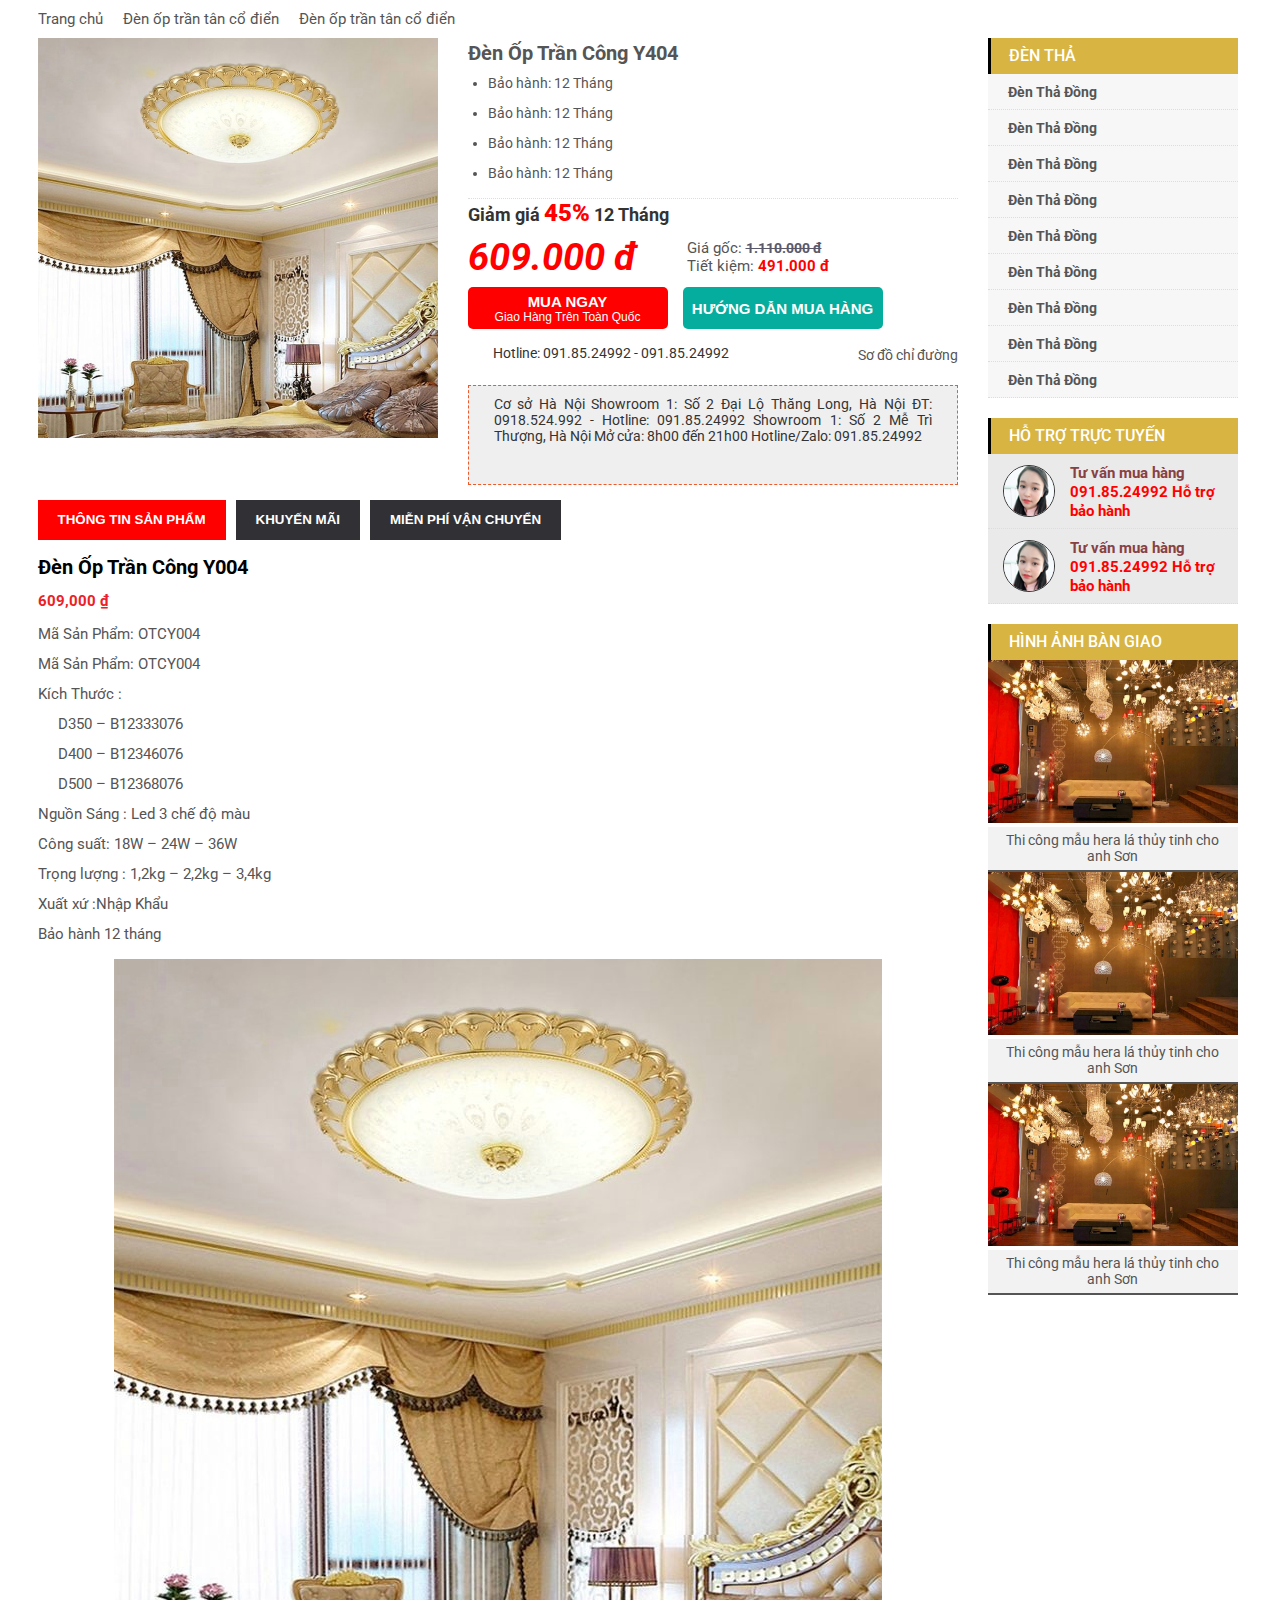
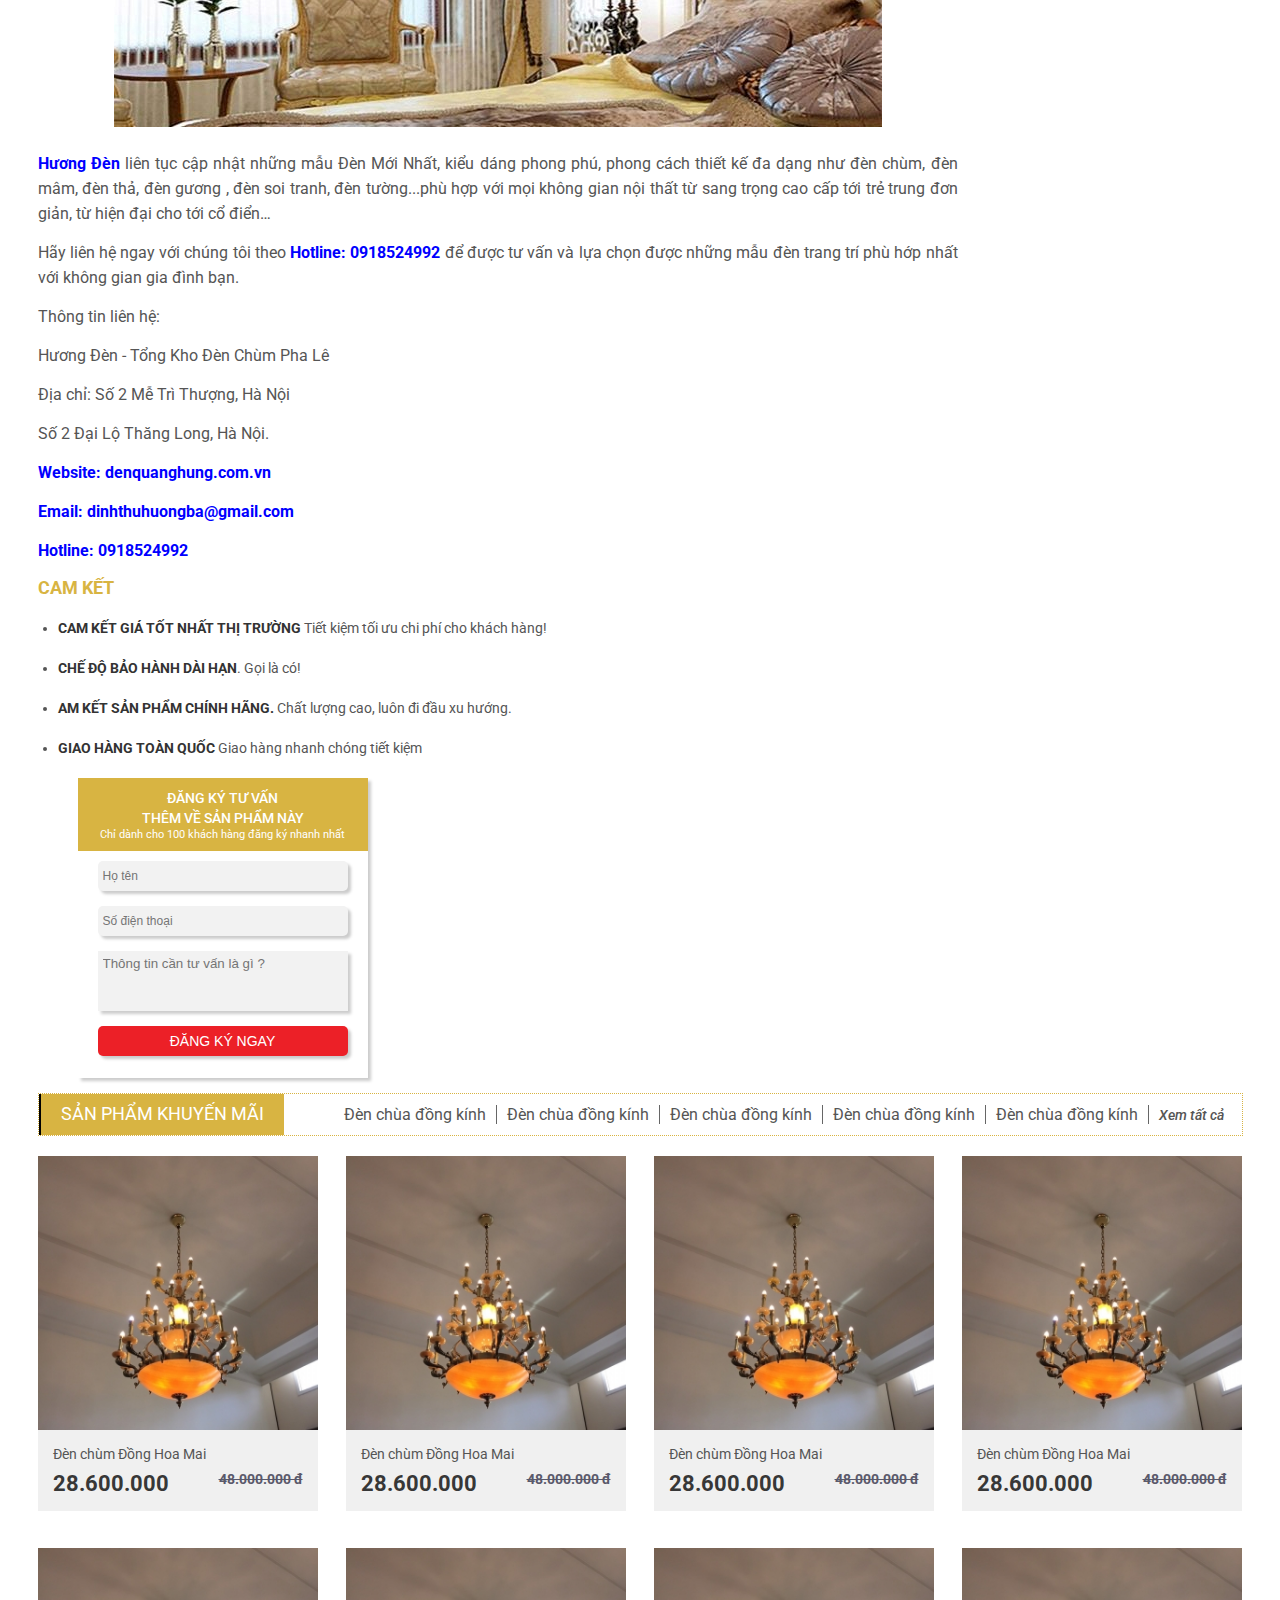
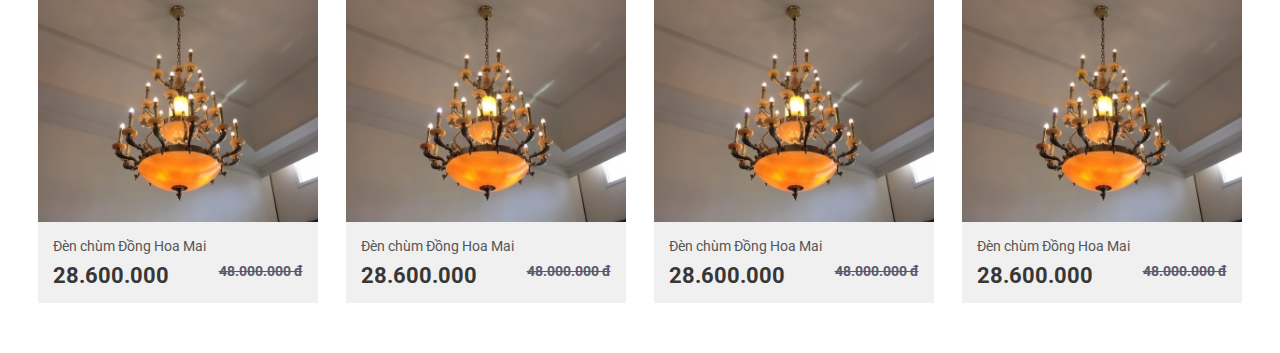
==== src/detail.html @ ea70653e "update code" ====
<!DOCTYPE html>
<html lang="en">
  <head>
    <meta charset="UTF-8" />
    <meta name="viewport" content="width=device-width, initial-scale=1.0" />
    <link
      rel="stylesheet"
      type="text/css"
      href="https://cdn.jsdelivr.net/npm/slick-carousel@1.8.1/slick/slick.css"
    />
    <link
      rel="stylesheet"
      href="https://cdnjs.cloudflare.com/ajax/libs/font-awesome/6.5.2/css/all.min.css"
      integrity="sha512-SnH5WK+bZxgPHs44uWIX+LLJAJ9/2PkPKZ5QiAj6Ta86w+fsb2TkcmfRyVX3pBnMFcV7oQPJkl9QevSCWr3W6A=="
      crossorigin="anonymous"
      referrerpolicy="no-referrer"
    />
    <link rel="preconnect" href="https://fonts.googleapis.com" />
    <link rel="preconnect" href="https://fonts.gstatic.com" crossorigin />
    <link
      href="https://fonts.googleapis.com/css2?family=Roboto:wght@300;400;500;700&display=swap"
      rel="stylesheet"
    />
    <link rel="stylesheet" href="../styles/css/app.css" />
    <title>Document</title>
  </head>
  <body>
    <div class="wrapper">
      <!-- detail -->
      <div class="detail">
        <div class="container">
          <div class="detail_head">
            <a href="../index.html">Trang chủ</a>
            <i class="fa-solid fa-angle-right"></i>
            <a href="../index.html">Đèn ốp trần tân cổ điển</a>
            <i class="fa-solid fa-angle-right"></i>
            <a href="../index.html">Đèn ốp trần tân cổ điển</a>
            <i class="fa-solid fa-angle-right"></i>
          </div>
          <div class="detail_container">
            <div class="detail_content">
              <div class="detail_product">
                <div class="detail_img">
                  <img src="../image/detail1.jpg" alt="" />
                </div>
                <div class="detail_inner">
                  <div class="detail_info">
                    <h3 class="detail_title">Đèn Ốp Trần Công Y404</h3>
                    <ul class="detail_in4">
                      <li>Bảo hành: 12 Tháng</li>
                      <li>Bảo hành: 12 Tháng</li>
                      <li>Bảo hành: 12 Tháng</li>
                      <li>Bảo hành: 12 Tháng</li>
                    </ul>
                  </div>
                  <div class="detail_sale">
                    <div class="detail_reduce">
                      Giảm giá <b>45%</b> 12 Tháng
                    </div>
                    <div class="detail_price">
                      <h2 class="detail_cost">609.000 đ</h2>
                      <div>
                        <span
                          >Giá gốc:
                          <b class="priceThrough">1.110.000 đ</b></span
                        >
                        <span
                          >Tiết kiệm: <b style="color: #f00">491.000 đ</b></span
                        >
                      </div>
                    </div>
                  </div>
                  <div class="detail_btn">
                    <button style="background-color: #f00">
                      Mua ngay
                      <span style="display: block"
                        >Giao hàng trên toàn quốc</span
                      >
                    </button>
                    <button style="background: #05ad9e">
                      Hướng dẫn mua hàng
                    </button>
                  </div>
                  <div class="detail_hotline">
                    <span>Hotline: 091.85.24992 - 091.85.24992</span>
                    <a href=""
                      ><i class="fa-solid fa-location-dot"></i>Sơ đồ chỉ
                      đường</a
                    >
                  </div>
                  <div class="detail_address">
                    Cơ sở Hà Nội Showroom 1: Số 2 Đại Lộ Thăng Long, Hà Nội ĐT:
                    0918.524.992 - Hotline: 091.85.24992 Showroom 1: Số 2 Mễ Trì
                    Thượng, Hà Nội Mở cửa: 8h00 đến 21h00 Hotline/Zalo:
                    091.85.24992
                  </div>
                </div>
              </div>
              <div class="detail_tabs">
                <button class="active">thông tin sản phẩm</button>
                <button>khuyến mãi</button>
                <button>miễn phí vận chuyển</button>
              </div>
              <div class="detail_panes">
                <div class="detail_panes-item active">
                    <h3 class="detail_panes-name">Đèn Ốp Trần Công Y004</h3>
                    <p class="detail_panes-price">609,000 ₫</p>
                    <ul class="detail_panes-list">
                        <li>Mã Sản Phẩm: OTCY004</li>
                        <li>Mã Sản Phẩm: OTCY004</li>
                        <li>Kích Thước :
                            <span>D350 – B12333076</span>
                            <span>D400 – B12346076 </span>
                            <span>D500 – B12368076</span>
                        </li>
                        <li>Nguồn Sáng : Led 3 chế độ màu</li>
                        <li>Công suất: 18W – 24W – 36W</li>
                        <li>Trọng lượng : 1,2kg – 2,2kg – 3,4kg</li>
                        <li>Xuất xứ :Nhập Khẩu</li>
                        <li>Bảo hành 12 tháng</li>
                    </ul>
                    <div class="detail_panes-img">
                        <img src="../image/detail2.png" alt="">
                    </div>
                    <div class="detail_panes-info">
                        <p> <b>Hương Đèn</b> liên tục cập nhật những mẫu Đèn Mới Nhất, kiểu dáng phong phú, phong cách thiết kế đa dạng như đèn chùm, đèn mâm, đèn thả, đèn gương , đèn soi tranh, đèn tường...phù hợp với mọi không gian nội thất từ sang trọng cao cấp tới trẻ trung đơn giản, từ hiện đại cho tới cổ điển…</p>
                        <p>Hãy liên hệ ngay với chúng tôi theo <b>Hotline: 0918524992</b> để được tư vấn và lựa chọn được những mẫu đèn trang trí phù hớp nhất với không gian gia đình bạn.</p>
                        <p>Thông tin liên hệ:</p>
                        <p>Hương Đèn - Tổng Kho Đèn Chùm Pha Lê</p>
                        <p>Địa chỉ: Số 2 Mễ Trì Thượng, Hà Nội</p>
                        <p>Số 2 Đại Lộ Thăng Long, Hà Nội.
                        </p>
                        <p><b>Website: denquanghung.com.vn</b></p>
                        <p><b>Email: dinhthuhuongba@gmail.com</b></p>
                        <p><b>Hotline: 0918524992</b></p>
                    </div>
                    <div class="detail_camket">
                        <h3  class="detail_camket-h3">CAM KẾT</h3>
                        <ul>
                            <li><b> CAM KẾT GIÁ TỐT NHẤT THỊ TRƯỜNG</b> Tiết kiệm tối ưu chi phí cho khách hàng!</li>
                            <li><b> CHẾ ĐỘ BẢO HÀNH DÀI HẠN</b>. Gọi là có!</li>
                            <li><b>AM KẾT SẢN PHẨM CHÍNH HÃNG.</b> Chất lượng cao, luôn đi đầu xu hướng.</li>
                            <li><b>GIAO HÀNG TOÀN QUỐC</b> Giao hàng nhanh chóng tiết kiệm</li>
                        </ul>
                        <form action="" class="detail_form">
                            <div class="detail_form-inner">
                                <div class="detail_form-head">
                                    <h3>ĐĂNG KÝ TƯ VẤN
                                        </h3>
                                        <h3>THÊM VỀ SẢN PHẨM NÀY</h3>
                                        <p>Chỉ dành cho 100 khách hàng đăng ký nhanh nhất</p>
                                </div>
                                <div class="detail_form-input">
                                    <input type="text" placeholder="Họ tên" class="input">
                                    <input type="number" placeholder="Số điện thoại" class="input">
                                    <div class="">
                                        <input type="text" placeholder="Thông tin cần tư vấn là gì ?">
                                    </div>
                                    <button>Đăng ký ngay</button>
                                </div>
                            </div>
                        </form>
                        <div class="detail_comment">
                            <div id="fb-root"></div>
                            <script async defer crossorigin="anonymous"
                            src="https://connect.facebook.net/vi_VN/sdk.js#xfbml=1&version=v14.0&appId=1289723051769822&autoLogAppEvents=1"
                            nonce="7F600jH1"></script>
                            <div class="fb-comments" data-href="http://127.0.0.1:5500/src/detail.html" data-width="" data-numposts="5"></div>
                          </div>
                    </div>
                </div>

                <div class="detail_panes-item">
                    <form action="" class="detail_form">
                        <div class="detail_form-inner">
                            <div class="detail_form-head">
                                <h3>ĐĂNG KÝ TƯ VẤN
                                    </h3>
                                    <h3>THÊM VỀ SẢN PHẨM NÀY</h3>
                                    <p>Chỉ dành cho 100 khách hàng đăng ký nhanh nhất</p>
                            </div>
                            <div class="detail_form-input">
                                <input type="text" placeholder="Họ tên" class="input">
                                <input type="number" placeholder="Số điện thoại" class="input">
                                <div class="">
                                    <input type="text" placeholder="Thông tin cần tư vấn là gì ?">
                                </div>
                                <button>Đăng ký ngay</button>
                            </div>
                        </div>
                    </form>
                    <div class="detail_comment">
                        <div id="fb-root"></div>
                        <script async defer crossorigin="anonymous"
                        src="https://connect.facebook.net/vi_VN/sdk.js#xfbml=1&version=v14.0&appId=1289723051769822&autoLogAppEvents=1"
                        nonce="7F600jH1"></script>
                        <div class="fb-comments" data-href="http://127.0.0.1:5500/src/detail.html" data-width="" data-numposts="5"></div>
                      </div>
                </div>
                <div class="detail_panes-item">
                    <form action="" class="detail_form">
                        <div class="detail_form-inner">
                            <div class="detail_form-head">
                                <h3>ĐĂNG KÝ TƯ VẤN
                                    </h3>
                                    <h3>THÊM VỀ SẢN PHẨM NÀY</h3>
                                    <p>Chỉ dành cho 100 khách hàng đăng ký nhanh nhất</p>
                            </div>
                            <div class="detail_form-input">
                                <input type="text" placeholder="Họ tên" class="input">
                                <input type="number" placeholder="Số điện thoại" class="input">
                                <div class="">
                                    <input type="text" placeholder="Thông tin cần tư vấn là gì ?">
                                </div>
                                <button>Đăng ký ngay</button>
                            </div>
                        </div>
                    </form>
                    <div class="detail_comment">
                        <div id="fb-root"></div>
                        <script async defer crossorigin="anonymous"
                        src="https://connect.facebook.net/vi_VN/sdk.js#xfbml=1&version=v14.0&appId=1289723051769822&autoLogAppEvents=1"
                        nonce="7F600jH1"></script>
                        <div class="fb-comments" data-href="http://127.0.0.1:5500/src/detail.html" data-width="100%" data-numposts="5"></div>
                      </div>
                </div>
              </div>

              <!-- <div class="detail_comment">
                <div id="fb-root"></div>
                <script async defer crossorigin="anonymous"
                src="https://connect.facebook.net/vi_VN/sdk.js#xfbml=1&version=v14.0&appId=1289723051769822&autoLogAppEvents=1"
                nonce="7F600jH1"></script>
                <div class="fb-comments" data-href="http://127.0.0.1:5500/src/detail.html" data-width="" data-numposts="5"></div>
              </div> -->
            </div>
            <!-- Sidebar -->
            <div class="productPage_sidebar">
              <div class="productPage_layout">
                <h2 class="productPage_title">
                  <a href="">Đèn thả</a>
                </h2>
                <a href="" class="productPage_nameLink"
                  ><i class="fa-solid fa-circle-arrow-right"></i>Đèn Thả Đồng</a
                >
                <a href="" class="productPage_nameLink"
                  ><i class="fa-solid fa-circle-arrow-right"></i>Đèn Thả Đồng</a
                >
                <a href="" class="productPage_nameLink"
                  ><i class="fa-solid fa-circle-arrow-right"></i>Đèn Thả Đồng</a
                >
                <a href="" class="productPage_nameLink"
                  ><i class="fa-solid fa-circle-arrow-right"></i>Đèn Thả Đồng</a
                >
                <a href="" class="productPage_nameLink"
                  ><i class="fa-solid fa-circle-arrow-right"></i>Đèn Thả Đồng</a
                >
                <a href="" class="productPage_nameLink"
                  ><i class="fa-solid fa-circle-arrow-right"></i>Đèn Thả Đồng</a
                >
                <a href="" class="productPage_nameLink"
                  ><i class="fa-solid fa-circle-arrow-right"></i>Đèn Thả Đồng</a
                >
                <a href="" class="productPage_nameLink"
                  ><i class="fa-solid fa-circle-arrow-right"></i>Đèn Thả Đồng</a
                >
                <a href="" class="productPage_nameLink"
                  ><i class="fa-solid fa-circle-arrow-right"></i>Đèn Thả Đồng</a
                >
              </div>
              <div class="productPage_layout">
                <h2 class="productPage_title">
                  <a href="">HỖ TRỢ TRỰC TUYẾN</a>
                </h2>
                <div class="productPage_contact">
                  <img src="../image/woman.jpg" alt="" />
                  <div class="productPage_in4">
                    <span style="color: #874143">Tư vấn mua hàng</span>
                    <span style="color: #f00"
                      >091.85.24992 Hỗ trợ bảo hành</span
                    >
                  </div>
                </div>
                <div class="productPage_contact">
                  <img src="../image/woman.jpg" alt="" />
                  <div class="productPage_in4">
                    <span style="color: #874143">Tư vấn mua hàng</span>
                    <span style="color: #f00"
                      >091.85.24992 Hỗ trợ bảo hành</span
                    >
                  </div>
                </div>
              </div>
              <div class="productPage_layout">
                <h2 class="productPage_title">
                  <a href="">HÌNH ẢNH BÀN GIAO</a>
                </h2>
                <div class="productPage_slide">
                  <div class="productPage_image">
                    <img src="../image/slide.jpg" alt="" />
                    <a href="">Thi công mẫu hera lá thủy tinh cho anh Sơn</a>
                  </div>
                  <div class="productPage_image">
                    <img src="../image/slide.jpg" alt="" />
                    <a href="">Thi công mẫu hera lá thủy tinh cho anh Sơn</a>
                  </div>
                  <div class="productPage_image">
                    <img src="../image/slide.jpg" alt="" />
                    <a href="">Thi công mẫu hera lá thủy tinh cho anh Sơn</a>
                  </div>
                </div>
              </div>
            </div>
          </div>
          <div class="product">
            <div class="container">
              <div class="product_head">
                <a href="./product.html" class="product_title">Sản phẩm khuyến mãi</a>
                <div class="product_product">
                  <div class="product_product-name">
                    <a href="">Đèn chùa đồng kính</a>
                    <a href="">Đèn chùa đồng kính</a>
                    <a href="">Đèn chùa đồng kính</a>
                    <a href="">Đèn chùa đồng kính</a>
                    <a href="">Đèn chùa đồng kính</a>
                  </div>
                  <a href="./product.html" class="product_all">
                    <span>Xem tất cả</span>
                    <img src="./image/arrow.gif" alt="" />
                  </a>
                </div>
              </div>
              <div class="product_list">
                <div class="product_item">
                  <a href="">
                    <img src="../image/img1.jpg" alt="" />
                  </a>
                  <div class="product_info">
                    <a href="" class="product_name">Đèn chùm Đồng Hoa Mai</a>
                    <div class="product_price">
                      <span class="price">28.600.000</span>
                      <span class="priceThrough">48.000.000 đ</span>
                    </div>
                  </div>
                  <!-- <div class="product_sale">-40% </div> -->
                </div>
                <div class="product_item">
                  <a href="">
                    <img src="../image/img1.jpg" alt="" />
                  </a>
                  <div class="product_info">
                    <a href="" class="product_name">Đèn chùm Đồng Hoa Mai</a>
                    <div class="product_price">
                      <span class="price">28.600.000</span>
                      <span class="priceThrough">48.000.000 đ</span>
                    </div>
                  </div>
                  <!-- <div class="product_sale">-40% </div> -->
                </div>
                <div class="product_item">
                  <a href="">
                    <img src="../image/img1.jpg" alt="" />
                  </a>
                  <div class="product_info">
                    <a href="" class="product_name">Đèn chùm Đồng Hoa Mai</a>
                    <div class="product_price">
                      <span class="price">28.600.000</span>
                      <span class="priceThrough">48.000.000 đ</span>
                    </div>
                  </div>
                  <!-- <div class="product_sale">-40% </div> -->
                </div>
                <div class="product_item">
                  <a href="">
                    <img src="../image/img1.jpg" alt="" />
                  </a>
                  <div class="product_info">
                    <a href="" class="product_name">Đèn chùm Đồng Hoa Mai</a>
                    <div class="product_price">
                      <span class="price">28.600.000</span>
                      <span class="priceThrough">48.000.000 đ</span>
                    </div>
                  </div>
                  <!-- <div class="product_sale">-40% </div> -->
                </div>
                <div class="product_item">
                  <a href="">
                    <img src="../image/img1.jpg" alt="" />
                  </a>
                  <div class="product_info">
                    <a href="" class="product_name">Đèn chùm Đồng Hoa Mai</a>
                    <div class="product_price">
                      <span class="price">28.600.000</span>
                      <span class="priceThrough">48.000.000 đ</span>
                    </div>
                  </div>
                  <!-- <div class="product_sale">-40% </div> -->
                </div>
                <div class="product_item">
                  <a href="">
                    <img src="../image/img1.jpg" alt="" />
                  </a>
                  <div class="product_info">
                    <a href="" class="product_name">Đèn chùm Đồng Hoa Mai</a>
                    <div class="product_price">
                      <span class="price">28.600.000</span>
                      <span class="priceThrough">48.000.000 đ</span>
                    </div>
                  </div>
                  <!-- <div class="product_sale">-40% </div> -->
                </div>
                <div class="product_item">
                  <a href="">
                    <img src="../image/img1.jpg" alt="" />
                  </a>
                  <div class="product_info">
                    <a href="" class="product_name">Đèn chùm Đồng Hoa Mai</a>
                    <div class="product_price">
                      <span class="price">28.600.000</span>
                      <span class="priceThrough">48.000.000 đ</span>
                    </div>
                  </div>
                  <!-- <div class="product_sale">-40% </div> -->
                </div>
                <div class="product_item">
                  <a href="">
                    <img src="../image/img1.jpg" alt="" />
                  </a>
                  <div class="product_info">
                    <a href="" class="product_name">Đèn chùm Đồng Hoa Mai</a>
                    <div class="product_price">
                      <span class="price">28.600.000</span>
                      <span class="priceThrough">48.000.000 đ</span>
                    </div>
                  </div>
                  <!-- <div class="product_sale">-40% </div> -->
                </div>
              </div>
            </div>
          </div>
        </div>
      </div>
    </div>
  </body>
  <script
    type="text/javascript"
    src="https://code.jquery.com/jquery-1.11.0.min.js"
  ></script>
  <script
    type="text/javascript"
    src="https://code.jquery.com/jquery-migrate-1.2.1.min.js"
  ></script>
  <script
    type="text/javascript"
    src="https://cdn.jsdelivr.net/npm/slick-carousel@1.8.1/slick/slick.min.js"
  ></script>
  <script src="../js/slide.js"></script>
  <script src="../js/detail.js"></script>
</html>
---- styles/css/app.css ----
@import url("https://fonts.googleapis.com/css2?family=Roboto:wght@300;400;500;700&display=swap");
* {
  padding: 0;
  margin: 0;
  box-sizing: border-box;
  transition: all 0.1s;
}

body {
  background-color: #fff;
  font-family: "Roboto";
}

.container {
  max-width: 1205px;
  width: 100%;
  margin: auto;
}

a {
  color: #555;
  text-decoration: none;
  user-select: none;
}
a:hover {
  color: #ec2027;
  text-decoration: underline;
}

ul li {
  list-style: none;
}

button, input {
  border: 0;
  outline: 0;
  background-color: #fff;
}

.price {
  font-size: 22px;
  font-weight: bold;
  color: #373737;
}

.priceThrough {
  font-size: 14px;
  font-weight: bold;
  color: #5a596b;
  text-decoration: line-through;
}

.nameTitle {
  font-size: 18px;
  color: #fff;
  background-color: #d8b442;
  line-height: 40px;
  text-transform: uppercase;
  padding: 0px 20px;
}

.header_head {
  left: 0px;
  top: 0px;
  position: fixed;
  z-index: 100;
  height: 30px;
  width: 100%;
  overflow: hidden;
  background-color: #f4f5f9;
}
.header_container {
  display: flex;
  align-items: center;
  justify-content: space-between;
  margin: auto;
  max-width: 1205px;
}
.header_list {
  display: flex;
  align-items: center;
}
.header_list b {
  height: 12px;
  width: 2px;
  background-color: #666;
}
.header_item {
  line-height: 30px;
  padding: 0px 16px;
}
.header_item a {
  font-weight: 700;
}
.header_info {
  display: flex;
  gap: 15px;
}
.header_info p {
  font-size: 14px;
  color: #333;
}
.header_info-like {
  display: flex;
  gap: 10px;
}
.header_info-btn {
  background-color: #4267b2;
  font-weight: bold;
  color: #fff;
  padding: 2px 5px;
  border-radius: 4px;
  cursor: pointer;
}
.header_between {
  margin-top: 30px;
  height: 100px;
  display: flex;
  align-items: center;
  justify-content: space-between;
}
.header_between-logo img {
  width: 225px;
}
.header_between-search {
  display: flex;
  align-items: center;
  max-width: 470px;
  width: 100%;
  border: 1px solid #d8b442;
}
.header_between-search input {
  width: 100%;
  padding: 10px;
  font-size: 14px;
  color: #666;
}
.header_between-search i {
  padding: 12px 20px;
  background-color: #d8b442;
  font-size: 20px;
  color: #fff;
}
.header_between-contact {
  display: flex;
  align-items: center;
  gap: 20px;
}
.header_between-phone {
  display: flex;
  align-items: center;
  gap: 15px;
  font-size: 14px;
  color: #666;
}
.header_between-phone b {
  display: block;
}
.header_between-cart {
  display: flex;
  align-items: center;
  background-color: #d8b442;
  color: #fff;
  font-size: 14px;
  line-height: 40px;
  padding: 0px 15px;
  font-weight: 700;
  text-transform: uppercase;
  gap: 8px;
}
.header_between-cart i {
  font-size: 20px;
}
.header_product {
  height: 50px;
  background-color: #d8b442;
}
.header_product-list {
  max-width: 1205px;
  width: 100%;
  line-height: 50px;
  margin: auto;
}
.header_product-item {
  display: inline-block;
}
.header_product-item a {
  text-align: center;
  padding: 0 10px;
  height: 100%;
  font-size: 15px;
  text-transform: uppercase;
  color: #fff;
}
.header_product-item a:hover {
  text-decoration: none;
}
.header_product-item:hover {
  background-color: #877127;
  cursor: pointer;
}
.header_product {
  position: relative;
}
.header_product .dropdown {
  position: absolute;
  top: 50px;
  left: 0;
  width: 100%;
  z-index: 99;
  background-color: #fff;
  box-shadow: #88bfe5 0px 0px 3px 0px;
  display: none;
}
.header_product .dropdown .container {
  display: grid;
  grid-template-columns: repeat(5, minmax(0, 1fr));
  gap: 25px;
  padding-top: 15px;
}
.header_product .dropdown_item {
  font-size: 13px;
  line-height: 36px;
  font-weight: 700;
}
.header_product .dropdown_item li {
  border-bottom: 1px dotted #ddd;
}
.header_product .dropdown_item i {
  color: #d8b442;
  font-size: 10px;
}
.header_product .dropdown_item a {
  color: #555;
  text-transform: capitalize;
}
.header_product .dropdown_item a:hover {
  color: #ec2027;
}

.header_product-item:hover .dropdown {
  display: block;
}

.footer {
  background-color: #1b1718;
  color: #fff;
}
.footer .container {
  display: grid;
  grid-template-areas: "h1 h2" "h3 h2";
}
.footer_intro {
  grid-area: h1;
  display: grid;
  grid-template-columns: repeat(3, minmax(0, 1fr));
  max-width: 840px;
  width: 100%;
  margin-right: 65px;
  margin-bottom: 25px;
}
.footer_title {
  line-height: 40px;
  text-transform: uppercase;
  font-weight: 500;
  position: relative;
  margin-bottom: 10px;
}
.footer_title::after {
  position: absolute;
  content: "";
  bottom: 0;
  left: 0;
  height: 2px;
  width: 40px;
  background-color: #ec2027;
}
.footer_content a,
.footer_content span {
  display: block;
  color: #fff;
  font-size: 14px;
  margin-bottom: 10px;
}
.footer_contact {
  grid-area: h2;
  max-width: 295px;
  width: 100%;
}
.footer_contact img {
  width: 35px;
  height: 35px;
}
.footer__name {
  display: flex;
  align-items: center;
  gap: 5px;
  line-height: 40px;
  text-transform: uppercase;
  margin-bottom: 10px;
}
.footer__name img {
  width: 25px;
  height: 25px;
}
.footer_fb {
  width: 100%;
  display: flex;
  align-items: flex-start;
  margin-bottom: 25px;
}
.footer_imgFb {
  margin-right: 8px;
}
.footer_imgFb img {
  width: 50px;
  height: 50px;
}
.footer_linkFb {
  display: block;
  color: #fff;
  white-space: nowrap;
  text-overflow: ellipsis;
  overflow: hidden;
  margin-bottom: 7px;
  font-size: 16px;
}
.footer_followLink {
  font-size: 14px;
  padding: 3px 8px;
  font-weight: 700;
  background-color: #fff;
}
.footer_followLink i {
  margin-right: 5px;
  color: #2f4c8a;
  font-size: 16px;
}
.footer_followLink:hover {
  color: #555;
  text-decoration: none;
}
.footer_connect {
  text-transform: uppercase;
  font-size: 14px;
  font-weight: 500;
  line-height: 40px;
  border-bottom: 1px dotted #fff;
  margin-bottom: 20px;
}
.footer_icon a:hover {
  text-decoration: none;
}
.footer_icon img {
  margin-right: 20px;
}
.footer_address {
  grid-area: h3;
  margin-bottom: 36px;
}
.footer_address span {
  color: #ec2027;
}
.footer_address p {
  margin-bottom: 10px;
}
.footer_end {
  background-color: #323234;
  color: #fff;
  height: 40px;
  line-height: 40px;
  text-align: center;
}

.charisma {
  background-color: #f3f3f3;
  width: 100%;
  height: 96px;
  display: flex;
  justify-content: center;
  align-items: center;
  margin-bottom: 30px;
}
.charisma .container {
  display: flex;
  align-items: center;
  justify-content: space-between;
  gap: 20px;
}
.charisma_item {
  display: flex;
  align-items: center;
  gap: 22px;
  color: #555;
}
.charisma_item:hover {
  color: #d8b442;
  text-decoration: none;
}
.charisma_item i {
  font-size: 26px;
  color: #fff;
  position: relative;
  z-index: 10;
}
.charisma_item i::after {
  position: absolute;
  content: "";
  top: 50%;
  left: 50%;
  transform: translate(-50%, -50%);
  width: 56px;
  height: 56px;
  border-radius: 100rem;
  background-color: #d8b442;
  z-index: -1;
}
.charisma_item p {
  letter-spacing: -0.7px;
  font-size: 14px;
  font-weight: 700;
}
.charisma_item span {
  font-size: 13px;
  line-height: 20px;
  font-weight: 500;
}
.striking {
  margin-bottom: 30px;
}
.striking_title {
  display: block;
  color: #555;
  font-size: 26px;
  font-weight: 700;
  text-align: center;
  text-transform: uppercase;
  position: relative;
  margin-bottom: 20px;
}
.striking_title::after {
  content: "";
  position: absolute;
  left: 50%;
  bottom: -10px;
  transform: translateX(-50%);
  height: 3px;
  width: 100px;
  background-color: #d8b442;
}
.striking_list {
  display: grid;
  grid-template-columns: repeat(3, minmax(0, 1fr));
  gap: 30px;
}
.striking_item {
  max-width: 380px;
  width: 100%;
  cursor: pointer;
  position: relative;
}
.striking_item img {
  width: 100%;
}
.striking_name {
  position: absolute;
  left: 0;
  bottom: 0;
  text-align: center;
  width: 100%;
  font-size: 16px;
  font-weight: 700;
  height: 35px;
  line-height: 35px;
  color: #fff;
  background-color: rgba(95, 88, 79, 0.8);
}

.product {
  margin-bottom: 40px;
}
.product_head {
  display: flex;
  align-items: center;
  justify-content: space-between;
  border: 1px dotted #d8b442;
  margin-bottom: 20px;
}
.product_title {
  display: block;
  height: 41px;
  line-height: 40px;
  text-transform: uppercase;
  font-size: 18px;
  color: #fff;
  background-color: #d8b442;
  padding: 0 20px;
  border-left: 2px solid #000;
  white-space: nowrap;
}
.product_product {
  display: flex;
  align-items: center;
}
.product_product-name {
  display: flex;
  white-space: nowrap;
  text-overflow: ellipsis;
  overflow: hidden;
  max-width: 950px;
}
.product_product-name a {
  padding: 0 10px;
  border-right: 1.5px solid #666;
}
.product_all {
  margin-right: 10px;
  font-style: italic;
  font-size: 14px;
  color: #555;
  white-space: nowrap;
  text-overflow: ellipsis;
  overflow: hidden;
  padding-left: 10px;
}
.product_all span {
  font-weight: 500;
  margin-right: 5px;
}
.product_list {
  display: grid;
  grid-template-columns: repeat(4, minmax(0, 1fr));
  gap: 27px;
}
.product_item {
  max-width: 280px;
  width: 100%;
  position: relative;
}
.product_item img {
  width: 100%;
}
.product_info {
  padding: 15px;
  background-color: #f0f0f0;
  transform: translateY(-10px);
}
.product_name {
  font-size: 14px;
  line-height: 18px;
  display: block;
  margin-bottom: 8px;
}
.product_price {
  display: flex;
  align-items: flex-start;
  justify-content: space-between;
}

.sale {
  background-color: #e6e7e9;
  padding: 30px 0 30px 0;
  margin-bottom: 20px;
}
.sale_title {
  margin-bottom: 50px;
  font-size: 26px;
  text-align: center;
  font-weight: 500;
  text-transform: uppercase;
}
.sale_item {
  margin: 0 15px;
}
.sale_item a {
  color: #666;
  font-size: 13px;
  font-weight: 700;
  display: block;
  height: 100px;
  text-align: center;
}
.sale_item a:hover {
  color: #ec2027;
}
.sale_item img {
  margin-bottom: 15px;
}

.slick-slider button {
  position: absolute;
  top: 32%;
  outline: "none";
  border: none;
  width: 40px;
  height: 40px;
  border-radius: 35px;
  background-color: black;
  color: white;
  z-index: 99;
}

.slick-slider .slick-prev {
  left: -30px;
  font-size: 0;
}

.slick-slider .slick-prev::before {
  content: "<";
  line-height: 1;
  font-size: 25px;
  cursor: pointer;
}

.slick-slider .slick-next {
  right: -30px;
  font-size: 0;
}

.slick-slider .slick-next::after {
  content: ">";
  line-height: 1;
  font-size: 25px;
  cursor: pointer;
}

.slick-slider img {
  width: 100%;
}

.slick-slide {
  padding: 40px 0;
  position: relative;
  height: auto !important;
  opacity: 0.5;
  transition: all 200ms ease;
}

.slick-current {
  opacity: 1;
  transform: scale(1.5);
  z-index: 99;
}

.slick-slide .xyz {
  opacity: 0;
}

.slick-current .xyz {
  opacity: 1;
}

.news {
  margin-bottom: 30px;
}
.news_title {
  font-size: 20px;
  text-transform: uppercase;
  color: #333;
  font-weight: 700;
  text-align: center;
  position: relative;
  margin-bottom: 35px;
}
.news_title::after {
  position: absolute;
  content: "";
  left: 50%;
  transform: translateX(-50%);
  bottom: -10px;
  height: 2px;
  width: 100px;
  background-color: #d8b442;
}
.news_description {
  font-size: 14px;
  color: #333;
  text-align: justify;
  margin-bottom: 30px;
}
.news_list {
  display: grid;
  grid-template-columns: repeat(4, minmax(0, 1fr));
  gap: 25px;
}
.news_item {
  max-width: 280px;
  border: 1px solid #e7e7e7;
}
.news_item img {
  width: 100%;
  margin-bottom: 15px;
}
.news_name {
  display: block;
  padding: 0 15px 15px;
  font-size: 14px;
  font-weight: 700;
  color: #555;
  text-align: center;
}
.news_desc {
  color: #666;
  line-height: 18px;
  display: block;
  padding: 0 20px 15px;
  font-size: 14px;
}

.offer {
  margin-bottom: 30px;
}
.offer_list {
  display: grid;
  grid-template-columns: repeat(3, minmax(0, 1fr));
  gap: 40px;
}
.offer_layout {
  max-width: 380px;
  width: 100%;
}
.offer_layout.map {
  max-width: 330px;
}
.offer_title {
  display: block;
  font-size: 20px;
  line-height: 30px;
  margin-bottom: 12px;
  text-transform: uppercase;
  background: url("./b.gif") repeat-x left 13px;
}
.offer_item {
  margin-bottom: 20px;
}
.offer_name {
  font-size: 14px;
  font-weight: 700;
  line-height: 18px;
  margin-bottom: 5px;
  color: #333;
}
.offer_content {
  display: flex;
  align-items: center;
  gap: 10px;
}
.offer_content img {
  width: 90px;
}
.offer_desc {
  color: #555;
  font-size: 13px;
  line-height: 18px;
  text-align: justify;
}
.offer_map iframe {
  height: 280px;
  maw-width: 330px;
  width: 100%;
}

.register {
  background-color: #d8b442;
  color: #fff;
  height: 80px;
  display: flex;
  justify-content: center;
  align-items: center;
  margin-bottom: 15px;
}
.register .container {
  display: flex;
  align-items: center;
  justify-content: space-between;
}
.register_sale h2 {
  font-size: 24px;
  font-weight: 700;
  text-transform: uppercase;
}
.register_sale p {
  font-size: 16px;
}
.register_form {
  max-width: 600px;
  width: 100%;
  display: flex;
  align-items: center;
}
.register_form input {
  width: 100%;
  font-size: 17px;
  padding: 15px;
  color: #555;
}
.register_send {
  border: 0;
  outline: 0;
  background: transparent;
}

.video {
  position: fixed;
  top: 0;
  left: 0;
  width: 100%;
  background-color: rgba(0, 0, 0, 0.6);
  height: 100%;
  display: none;
  z-index: 99;
}
.video.active {
  display: block;
}
.video_inner {
  position: absolute;
  top: 30%;
  left: 50%;
  transform: translate(-50%, -30%);
  max-width: 560px;
}
.video_inner i {
  font-size: 25px;
  position: absolute;
  top: 0;
  right: 0;
  transform: translate(100%, -100%);
  color: #fff;
  cursor: pointer;
}

.productPage {
  font-family: "Roboto";
  margin-top: 20px;
}
.productPage .container {
  display: flex;
  align-items: flex-start;
  gap: 60px;
}
.productPage_sidebar {
  max-width: 250px;
  width: 100%;
}
.productPage_layout {
  margin-bottom: 20px;
}
.productPage_layout .slick-slide {
  margin-top: -40px;
  position: relative;
  height: auto !important;
  transition: all 200ms ease;
}
.productPage_layout .slick-current {
  opacity: 1;
  transform: scale(1);
  z-index: 1;
}
.productPage_layout .slick-slide .xyz {
  opacity: 1;
}
.productPage_layout .slick-current .xyz {
  opacity: 1;
}
.productPage_title a {
  display: block;
  text-transform: uppercase;
  color: #fff;
  background-color: #d8b442;
  height: 36px;
  font-size: 16px;
  font-weight: 500;
  line-height: 36px;
  padding-left: 18px;
  border-left: 3px solid #000;
}
.productPage_nameLink {
  display: block;
  height: 36px;
  line-height: 36px;
  font-size: 14px;
  font-weight: 700;
  padding-left: 10px;
  background-color: #f7f7f7;
  border-bottom: 1px dotted #ddd;
}
.productPage_nameLink i {
  margin-right: 10px;
  color: #bebebe;
}
.productPage_contact {
  display: flex;
  background-color: #eaeaea;
  height: 75px;
  border-bottom: 1px dotted #ddd;
  justify-content: center;
  align-items: center;
  padding: 15px;
  gap: 15px;
}
.productPage_contact img {
  height: 52px;
  width: 52px;
  border-radius: 100rem;
  object-fit: cover;
  border: 1px solid #333;
}
.productPage_contact span {
  font-size: 15px;
  font-weight: 700;
}
.productPage_image img {
  width: 100%;
}
.productPage_image a {
  padding: 5px 15px;
  display: block;
  font-size: 14px;
  text-align: center;
  height: 45px;
  background-color: #f2f2f2;
  border-bottom: 2px solid #555;
}
.productPage_head {
  display: flex;
  align-items: center;
  height: 34px;
  line-height: 34px;
  background-color: #f5f5f5;
  border: 1px solid #e6e6e6;
  margin-bottom: 20px;
}
.productPage_home {
  padding: 0px 20px 0 30px;
}
.productPage_arrow {
  font-size: 15px;
  color: #555;
  margin-right: 20px;
}
.productPage__name {
  color: #333;
  font-size: 14px;
  font-weight: 700;
}
.productPage_product h2 a {
  display: block;
  margin-bottom: 42px;
  font-size: 18px;
  font-weight: 700;
  color: #333;
  height: 34px;
  line-height: 34px;
  position: relative;
  border-bottom: 1px solid #e6e6e6;
}
.productPage_product h2 a::after {
  position: absolute;
  content: "";
  left: 0;
  bottom: -2px;
  height: 3px;
  width: 100px;
  background-color: #ec2027;
}
.productPage_list {
  display: grid;
  grid-template-columns: repeat(3, minmax(0, 1fr));
  gap: 27px;
}
.productPage_item {
  max-width: 280px;
  width: 100%;
}
.productPage_item img {
  width: 100%;
}
.productPage_info {
  padding: 15px;
  background-color: #f0f0f0;
  transform: translateY(-10px);
}
.productPage_name {
  font-size: 14px;
  line-height: 18px;
  display: block;
  margin-bottom: 8px;
}
.productPage_price {
  display: flex;
  align-items: flex-start;
  justify-content: space-between;
}

.detail_head {
  display: block;
  width: 100%;
  height: 38px;
  line-height: 38px;
  font-size: 15px;
  display: flex;
  align-items: center;
  gap: 10px;
}
.detail_head i {
  color: #555;
}
.detail_container {
  display: flex;
  align-items: flex-start;
  gap: 30px;
}
.detail_content {
  max-width: 920px;
  width: 100%;
}
.detail_product {
  display: flex;
  align-items: flex-start;
  gap: 30px;
}
.detail_img img {
  width: 400px;
}
.detail_title {
  font-size: 20px;
  font-weight: 700;
  color: #555;
  line-height: 30px;
}
.detail_in4 {
  border-bottom: 1px dotted #ddd;
  padding-bottom: 10px;
  padding-left: 20px;
}
.detail_in4 li {
  list-style: disc;
  font-size: 14px;
  line-height: 30px;
  color: #555;
}
.detail_reduce {
  font-weight: 700;
  font-size: 18px;
  color: #333;
}
.detail_reduce b {
  font-size: 24px;
  color: #f00;
}
.detail_price {
  display: flex;
  align-items: center;
}
.detail_price span {
  display: block;
  font-size: 15px;
  color: #555;
}
.detail_cost {
  font-size: 38px;
  color: #f00;
  font-weight: 700;
  line-height: 60px;
  margin-right: 50px;
  font-style: italic;
}
.detail_btn {
  display: flex;
  align-items: center;
  gap: 15px;
}
.detail_btn button {
  font-size: 15px;
  text-align: center;
  text-transform: uppercase;
  height: 42px;
  max-width: 200px;
  width: 100%;
  color: #fff;
  font-weight: 700;
  border-radius: 5px;
  cursor: pointer;
}
.detail_btn button span {
  font-size: 12px;
  text-transform: capitalize;
  font-weight: 500;
}
.detail_btn button span:hover {
  text-decoration: underline;
}
.detail_hotline {
  color: #333;
  font-size: 14px;
  line-height: 19px;
  padding: 15px 0px 0px 25px;
  text-align: left;
  display: flex;
  justify-content: space-between;
  margin-bottom: 20px;
}
.detail_hotline i {
  font-size: 18px;
  color: #ec2027;
  margin-right: 5px;
}
.detail_address {
  background-color: #efefef;
  border-color: #f15928;
  border-style: dashed;
  border-width: 0.877193px;
  color: #333;
  font-size: 14px;
  margin: 20px 0px 0px;
  padding: 10px 25px 40px;
  text-align: justify;
}
.detail_tabs {
  display: flex;
  align-items: center;
  gap: 10px;
  margin-top: 15px;
}
.detail_tabs button {
  height: 40px;
  line-height: 40px;
  padding: 0px 20px;
  text-transform: uppercase;
  font-weight: 700;
  color: #fff;
  background-color: #313135;
  cursor: pointer;
}
.detail_tabs button.active {
  background-color: #f00;
}
.detail_tabs button.hide {
  background-color: #313135;
}
.detail_panes-name {
  margin-top: 15px;
  font-size: 20px;
  font-weight: 700;
  margin-bottom: 15px;
}
.detail_panes-price {
  font-size: 15px;
  color: #ec2027;
  line-height: 15px;
  font-weight: 700;
  margin-bottom: 10px;
}
.detail_panes-item {
  display: none;
}
.detail_panes-item.active {
  display: block;
}
.detail_panes-list {
  margin-bottom: 10px;
}
.detail_panes-list li {
  line-height: 30px;
  font-size: 15px;
  color: #555;
  display: block;
}
.detail_panes-list li span {
  display: block;
  padding-left: 20px;
  list-style: disc;
}
.detail_panes-img {
  text-align: center;
  margin-bottom: 20px;
}
.detail_panes-info p {
  line-height: 25px;
  text-align: justify;
  margin: 14px 0;
  font-size: 16px;
  color: #555;
}
.detail_panes-info p b {
  color: #00f;
  font-weight: 700;
}
.detail_camket-h3 {
  font-weight: 700;
  font-size: 18px;
  color: #d8b442;
  text-transform: uppercase;
  margin-bottom: 15px;
}
.detail_camket li {
  font-size: 14px;
  text-align: justify;
  color: #555;
  line-height: 20px;
  list-style: disc;
  margin: 20px;
}
.detail_camket li b {
  color: #333;
  font-weight: 700;
}
.detail_form {
  background-image: url("https://denquanghung.com.vn/uploads/bg-form-register.jpg");
  height: 300px;
  background-size: cover;
  margin: 15px 0;
}
.detail_form-inner {
  margin-left: 40px;
  max-width: 290px;
  width: 100%;
  box-shadow: #ccc 3px 3px 3px 0px;
  background-color: #fff;
  height: inherit;
}
.detail_form-head {
  background-color: #d8b442;
  color: #fff;
  padding: 10px 0;
}
.detail_form-head h3 {
  font-size: 14px;
  font-weight: 500;
  text-align: center;
  line-height: 20px;
}
.detail_form-head p {
  font-size: 11px;
  text-align: center;
}
.detail_form-input {
  width: 250px;
  margin: 10px auto 0;
}
.detail_form-input .input {
  width: 100%;
  background-color: #f2f2f2;
  height: 30px;
  display: block;
  box-shadow: 3px 3px 3px #ccc;
  border: 0px solid #fff;
  font-size: 12px;
  color: #333;
  padding: 5px;
  border-radius: 5px;
  margin-bottom: 15px;
}
.detail_form-input div {
  height: 60px;
  background-color: #f2f2f2;
  box-shadow: 3px 3px 3px #ccc;
  margin-bottom: 15px;
}
.detail_form-input div input {
  background-color: transparent;
  box-shadow: 0 0 0 #fff;
  padding: 5px;
}
.detail_form-input button {
  width: 100%;
  display: block;
  text-align: center;
  height: 30px;
  line-height: 30px;
  background-color: #ec2027;
  color: #fff;
  font-size: 14px;
  box-shadow: 3px 3px 3px #ccc;
  border-radius: 5px;
  text-transform: uppercase;
}
.detail_form-offer {
  height: 90px;
}

.infoPage {
  margin-top: 15px;
  margin-bottom: 20px;
}
.infoPage_container {
  display: flex;
  align-items: flex-start;
  gap: 30px;
}
.infoPage_link {
  color: #00f;
  font-weight: 700;
}
.infoPage_content {
  flex: 1;
}
.infoPage_content p {
  font-size: 16px;
  text-align: justify;
  color: #555;
}
.infoPage_content b {
  display: block;
  font-size: 17px;
  font-weight: 700;
  margin-bottom: -5px;
}
.infoPage_content img {
  display: block;
}
.infoPage_title {
  font-weight: 18;
  font-weight: 700;
  color: #333;
  height: 31px;
  line-height: 31px;
}
.infoPage_news-title {
  height: 40px;
  line-height: 40px;
  text-transform: uppercase;
  background-color: #f3f3f3;
  padding: 0px 10px;
  font-weight: 400;
  color: #333;
  margin-bottom: 10px;
}
.infoPage_news a {
  height: 26px;
  line-height: 26px;
  display: block;
  color: #555;
  font-size: 15px;
  padding: 0px 10px;
  font-weight: 400;
}
.infoPage_news i {
  color: #ec2027;
  font-size: 13px;
  margin-right: 5px;
}

.offerPage {
  margin-top: 15px;
  margin-bottom: 30px;
  display: flex;
  gap: 30px;
}
.offerPage_inner {
  flex: 1;
}
.offerPage_inner h2 {
  display: block;
  border-bottom: 1px sloid #ddd;
  height: 50px;
  line-height: 50px;
  margin-bottom: 50px;
  position: relative;
}
.offerPage_inner h2::after {
  position: absolute;
  content: "";
  left: 0;
  bottom: 6px;
  height: 1px;
  width: 100%;
  background-color: #ddd;
  z-index: 10;
}
.offerPage_inner h2 a {
  position: relative;
}
.offerPage_inner h2 a:hover {
  text-decoration: none;
  color: #555;
}
.offerPage_inner h2 a::after {
  position: absolute;
  content: "";
  left: 0;
  bottom: -5px;
  height: 2px;
  width: 100%;
  background-color: #ec2027;
  z-index: 11;
}
.offerPage_title {
  display: block;
  font-size: 20px;
  line-height: 30px;
  margin-bottom: 12px;
  text-transform: uppercase;
  background: url("./b.gif") repeat-x left 13px;
}
.offerPage_item {
  margin-bottom: 20px;
  display: flex;
  align-items: flex-start;
  gap: 15px;
}
.offerPage_item img {
  width: 200px;
}
.offerPage_name {
  font-size: 14px;
  font-weight: 700;
  line-height: 18px;
  margin-bottom: 5px;
  color: #333;
}
.offerPage_content {
  align-items: center;
  gap: 10px;
}
.offerPage_desc {
  color: #555;
  font-size: 13px;
  line-height: 18px;
  text-align: justify;
}

/*# sourceMappingURL=app.css.map */
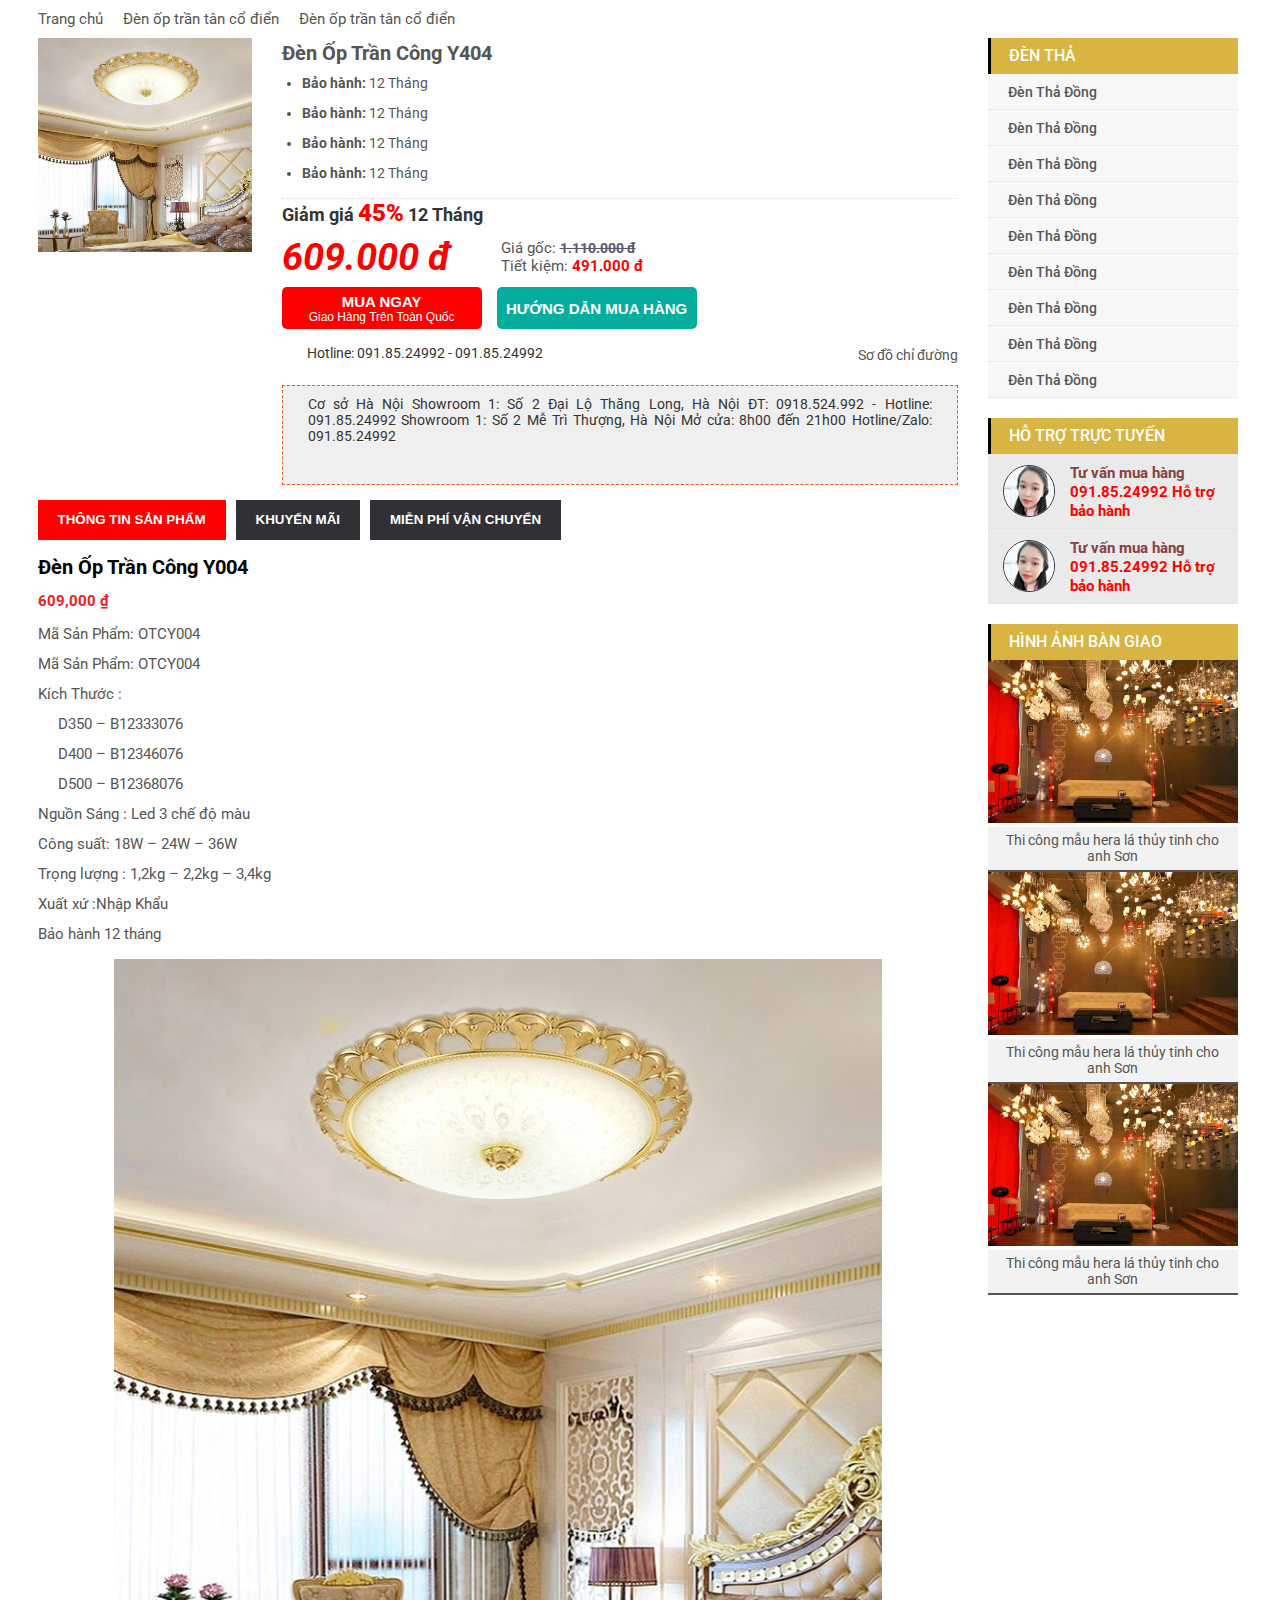
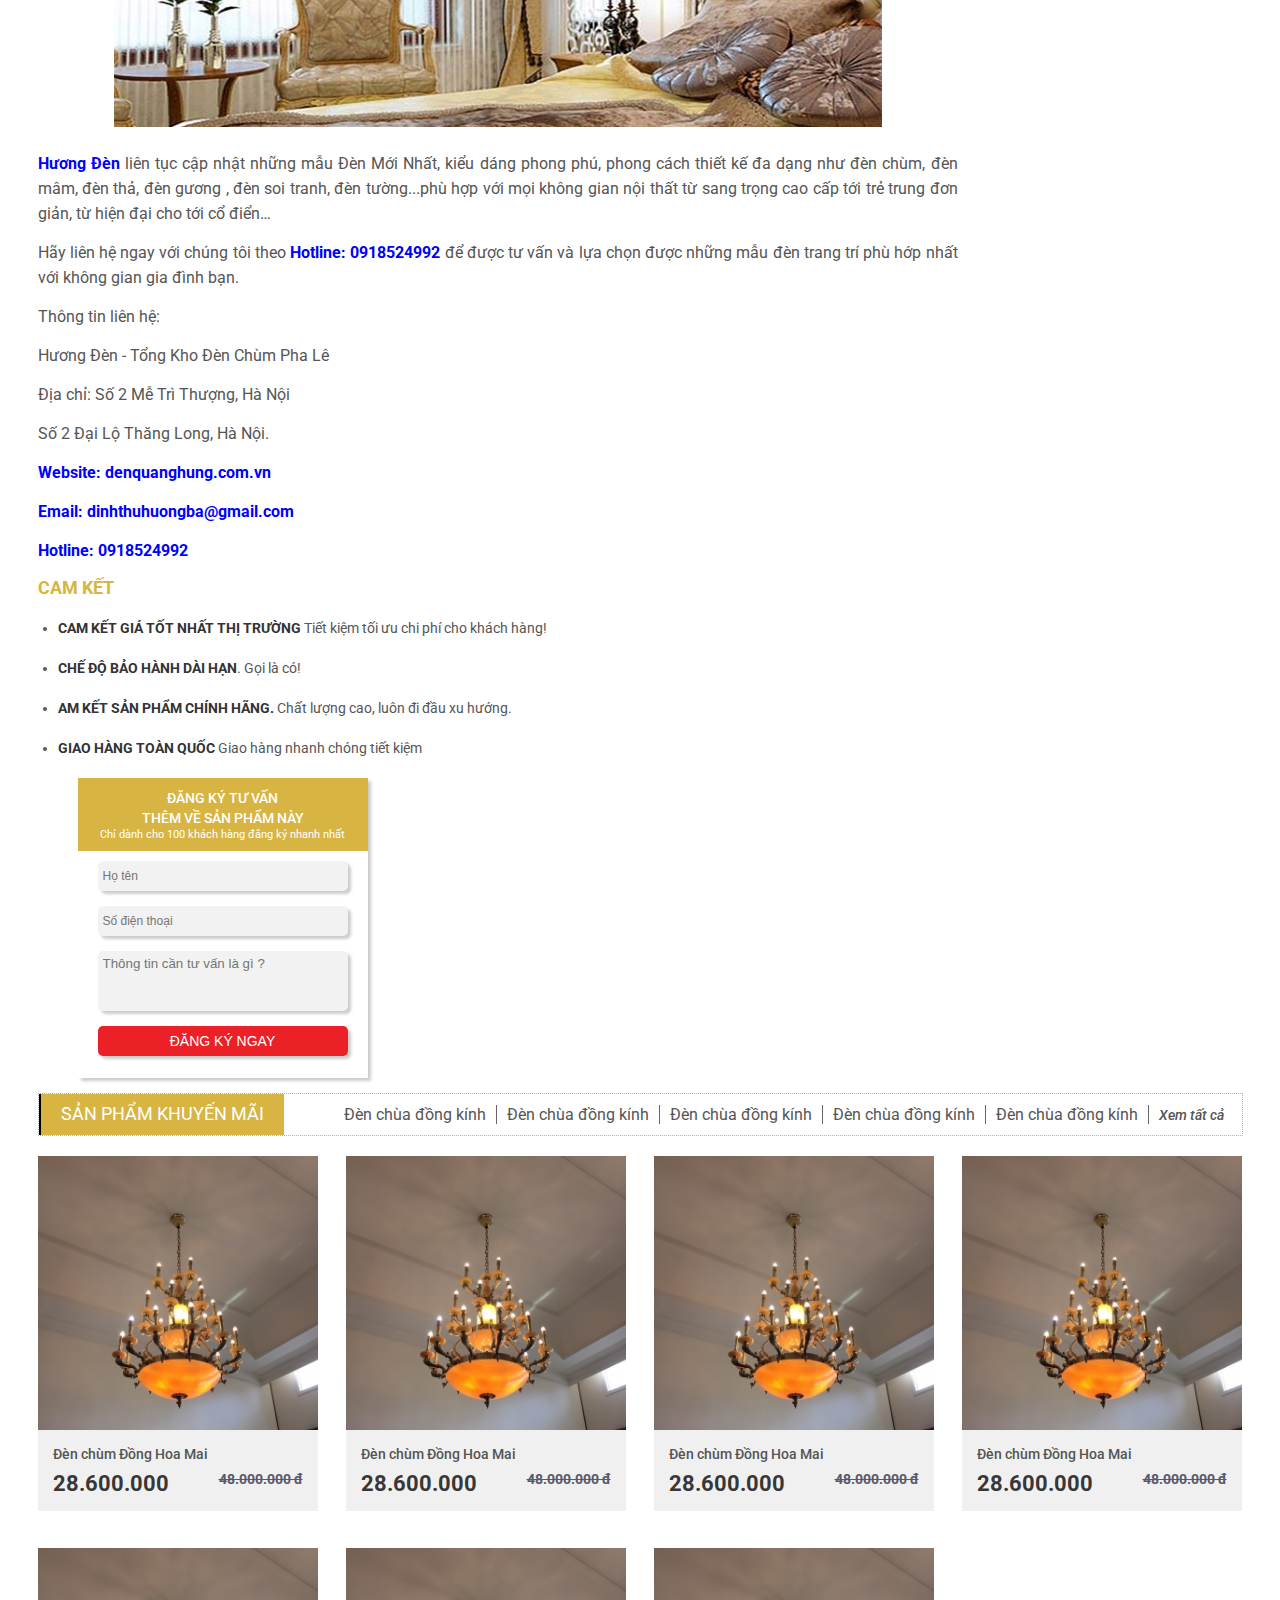
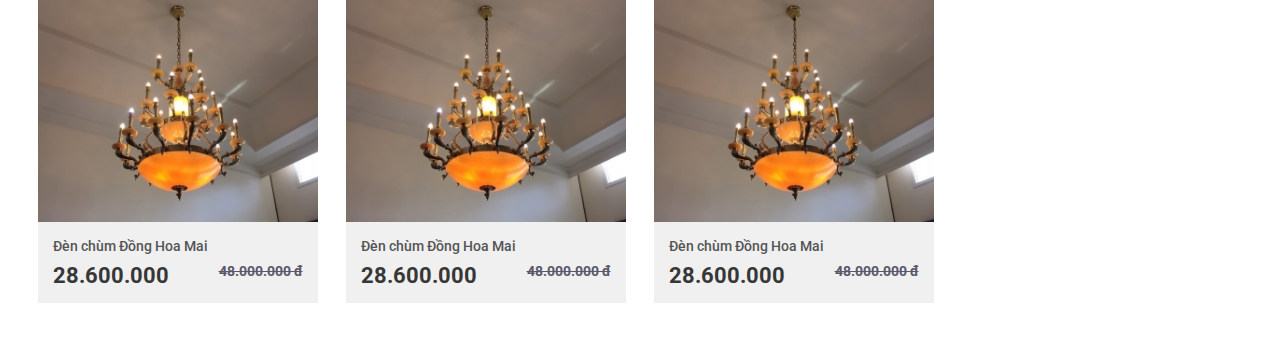
==== commit 6b3dbf57: "update" ====
--- a/src/detail.html
+++ b/src/detail.html
@@ -47,11 +47,11 @@
                   <div class="detail_info">
                     <h3 class="detail_title">Đèn Ốp Trần Công Y404</h3>
                     <ul class="detail_in4">
-                      <li>Bảo hành: 12 Tháng</li>
-                      <li>Bảo hành: 12 Tháng</li>
-                      <li>Bảo hành: 12 Tháng</li>
-                      <li>Bảo hành: 12 Tháng</li>
-                    </ul>
+                      <li><b>Bảo hành:</b> 12 Tháng</li>
+                      <li><b>Bảo hành:</b> 12 Tháng</li>
+                      <li><b>Bảo hành:</b> 12 Tháng</li>
+                      <li><b>Bảo hành: </b>12 Tháng</li>
+                    </ul> 
                   </div>
                   <div class="detail_sale">
                     <div class="detail_reduce">
@@ -80,6 +80,11 @@
                     <button style="background: #05ad9e">
                       Hướng dẫn mua hàng
                     </button>
+                    <button class="detail_sdt">
+                      Đặt mua qua điện thoại:
+                      <span style="display: block"
+                        >091.85.24992 - 091.85.24992</span
+                      >
                   </div>
                   <div class="detail_hotline">
                     <span>Hotline: 091.85.24992 - 091.85.24992</span>
@@ -95,11 +100,27 @@
                     091.85.24992
                   </div>
                 </div>
+                <div class="detail_mobile">
+                  <div class="detail_mobile-info">
+                    <h2 class="detail_mobile-name">Đèn Chùm Đông Âu Cao Cấp SP005502</h2>
+                    <p><b>Giá cũ:</b> <span class="priceThrough">54.600.000 đ</span></p>
+                    <p><b>Giá khuyến mại:</b> <span class="price">40.000.000 đ</span></p>
+                    <p><b>Tiết kiệm:</b> <b>14.000.000 đ</b></p>
+                    <p> <b>Mã sản phẩm:</b> SP005502</p>
+                    <p><b>Bảo hành:</b> 12 tháng</p>
+                    <p><b>Kích thước:</b> W90*L200mm</p>
+                    <p><b>Tình trạng:</b> Còn hàng</p>
+                  </div>
+                  <div class="detail_mobile-btn">
+                    <button style="    border-bottom: solid 3px #ce4600;">Mua ngay <span style="display: block;">Giao hàng trên toàn quốc</span></button>
+                    <button style="background-color: #d8b442; text-transform: none; border-bottom: solid 3px #a49510;">Đặt mua qua số điện thoại: <div><a href="">091.85.24992</a> - <a href="">091.85.24992</a></div></button>
+                  </div>
+                </div>
               </div>
               <div class="detail_tabs">
-                <button class="active">thông tin sản phẩm</button>
-                <button>khuyến mãi</button>
-                <button>miễn phí vận chuyển</button>
+                <button class="active">Thông tin sản phẩm</button>
+                <button class="hideMobile">khuyến mãi</button>
+                <button class="hideMobile">miễn phí vận chuyển</button>
               </div>
               <div class="detail_panes">
                 <div class="detail_panes-item active">
@@ -165,38 +186,11 @@
                             <script async defer crossorigin="anonymous"
                             src="https://connect.facebook.net/vi_VN/sdk.js#xfbml=1&version=v14.0&appId=1289723051769822&autoLogAppEvents=1"
                             nonce="7F600jH1"></script>
-                            <div class="fb-comments" data-href="http://127.0.0.1:5500/src/detail.html" data-width="" data-numposts="5"></div>
+                            <div class="fb-comments" data-href="http://127.0.0.1:5500/src/detail.html" data-width="100%" data-numposts="5"></div>
                           </div>
                     </div>
                 </div>
 
-                <div class="detail_panes-item">
-                    <form action="" class="detail_form">
-                        <div class="detail_form-inner">
-                            <div class="detail_form-head">
-                                <h3>ĐĂNG KÝ TƯ VẤN
-                                    </h3>
-                                    <h3>THÊM VỀ SẢN PHẨM NÀY</h3>
-                                    <p>Chỉ dành cho 100 khách hàng đăng ký nhanh nhất</p>
-                            </div>
-                            <div class="detail_form-input">
-                                <input type="text" placeholder="Họ tên" class="input">
-                                <input type="number" placeholder="Số điện thoại" class="input">
-                                <div class="">
-                                    <input type="text" placeholder="Thông tin cần tư vấn là gì ?">
-                                </div>
-                                <button>Đăng ký ngay</button>
-                            </div>
-                        </div>
-                    </form>
-                    <div class="detail_comment">
-                        <div id="fb-root"></div>
-                        <script async defer crossorigin="anonymous"
-                        src="https://connect.facebook.net/vi_VN/sdk.js#xfbml=1&version=v14.0&appId=1289723051769822&autoLogAppEvents=1"
-                        nonce="7F600jH1"></script>
-                        <div class="fb-comments" data-href="http://127.0.0.1:5500/src/detail.html" data-width="" data-numposts="5"></div>
-                      </div>
-                </div>
                 <div class="detail_panes-item">
                     <form action="" class="detail_form">
                         <div class="detail_form-inner">
@@ -224,15 +218,34 @@
                         <div class="fb-comments" data-href="http://127.0.0.1:5500/src/detail.html" data-width="100%" data-numposts="5"></div>
                       </div>
                 </div>
-              </div>
-
-              <!-- <div class="detail_comment">
-                <div id="fb-root"></div>
-                <script async defer crossorigin="anonymous"
-                src="https://connect.facebook.net/vi_VN/sdk.js#xfbml=1&version=v14.0&appId=1289723051769822&autoLogAppEvents=1"
-                nonce="7F600jH1"></script>
-                <div class="fb-comments" data-href="http://127.0.0.1:5500/src/detail.html" data-width="" data-numposts="5"></div>
-              </div> -->
+                <div class="detail_panes-item">
+                    <form action="" class="detail_form">
+                        <div class="detail_form-inner">
+                            <div class="detail_form-head">
+                                <h3>ĐĂNG KÝ TƯ VẤN
+                                    </h3>
+                                    <h3>THÊM VỀ SẢN PHẨM NÀY</h3>
+                                    <p>Chỉ dành cho 100 khách hàng đăng ký nhanh nhất</p>
+                            </div>
+                            <div class="detail_form-input">
+                                <input type="text" placeholder="Họ tên" class="input">
+                                <input type="number" placeholder="Số điện thoại" class="input">
+                                <div class="">
+                                    <input type="text" placeholder="Thông tin cần tư vấn là gì ?">
+                                </div>
+                                <button>Đăng ký ngay</button>
+                            </div>
+                        </div>
+                    </form>
+                    <div class="detail_comment">
+                        <div id="fb-root"></div>
+                        <script async defer crossorigin="anonymous"
+                        src="https://connect.facebook.net/vi_VN/sdk.js#xfbml=1&version=v14.0&appId=1289723051769822&autoLogAppEvents=1"
+                        nonce="7F600jH1"></script>
+                        <div class="fb-comments" data-href="http://127.0.0.1:5500/src/detail.html" data-width="100%" data-numposts="5"></div>
+                      </div>
+                </div>
+              </div>
             </div>
             <!-- Sidebar -->
             <div class="productPage_sidebar">
--- a/styles/css/app.css
+++ b/styles/css/app.css
@@ -1,9 +1,10 @@
+@charset "UTF-8";
 @import url("https://fonts.googleapis.com/css2?family=Roboto:wght@300;400;500;700&display=swap");
 * {
   padding: 0;
   margin: 0;
   box-sizing: border-box;
-  transition: all 0.1s;
+  transition: all 0.2s;
 }
 
 body {
@@ -31,10 +32,37 @@
   list-style: none;
 }
 
-button, input {
+img {
+  max-width: 100%;
+  object-fit: cover;
+}
+
+button,
+input {
   border: 0;
   outline: 0;
   background-color: #fff;
+}
+
+.title {
+  display: block;
+  color: #555;
+  font-size: 26px;
+  font-weight: 700;
+  text-align: center;
+  text-transform: uppercase;
+  position: relative;
+  margin-bottom: 20px;
+}
+.title::after {
+  content: "";
+  position: absolute;
+  left: 50%;
+  bottom: -10px;
+  transform: translateX(-50%);
+  height: 3px;
+  width: 100px;
+  background-color: #d8b442;
 }
 
 .price {
@@ -59,6 +87,21 @@
   padding: 0px 20px;
 }
 
+@media screen and (max-width: 900px) {
+  .container {
+    max-width: 800px;
+    margin: auto;
+    padding: 0px 20px;
+  }
+}
+@media screen and (max-width: 767px) {
+  .title {
+    font-size: 20px;
+  }
+  .price {
+    font-size: 20px;
+  }
+}
 .header_head {
   left: 0px;
   top: 0px;
@@ -90,7 +133,7 @@
   padding: 0px 16px;
 }
 .header_item a {
-  font-weight: 700;
+  font-weight: 500;
 }
 .header_info {
   display: flex;
@@ -168,6 +211,11 @@
   text-transform: uppercase;
   gap: 8px;
 }
+.header_between-cart:hover {
+  background-color: #d8b442;
+  color: #fff;
+  text-decoration: none;
+}
 .header_between-cart i {
   font-size: 20px;
 }
@@ -178,8 +226,10 @@
 .header_product-list {
   max-width: 1205px;
   width: 100%;
+  height: 50px;
   line-height: 50px;
   margin: auto;
+  overflow: hidden;
 }
 .header_product-item {
   display: inline-block;
@@ -221,7 +271,7 @@
 .header_product .dropdown_item {
   font-size: 13px;
   line-height: 36px;
-  font-weight: 700;
+  font-weight: 500;
 }
 .header_product .dropdown_item li {
   border-bottom: 1px dotted #ddd;
@@ -242,6 +292,162 @@
   display: block;
 }
 
+@media screen and (max-width: 900px) {
+  .header_list {
+    margin: auto;
+  }
+  .header_info {
+    display: none;
+  }
+  .header_between-logo img {
+    width: 180px;
+  }
+  .header_between-search {
+    max-width: 350px;
+  }
+  .header_between-search i {
+    padding: 10px 15px;
+  }
+  .header_between-phone {
+    display: none;
+  }
+  .header_product-item a {
+    font-size: 13px;
+  }
+}
+@media screen and (max-width: 767px) {
+  .header {
+    display: none;
+  }
+}
+.header_mobile {
+  display: none;
+}
+
+@media screen and (max-width: 767px) {
+  .header_mobile {
+    display: block;
+  }
+  .header_mobile-fixed {
+    background-color: #d8b442;
+    position: fixed;
+    top: 0;
+    left: 0;
+    max-width: 766px;
+    width: 100%;
+    height: 50px;
+    display: flex;
+    align-items: center;
+    justify-content: space-between;
+    gap: 20px;
+    padding: 0px 20px;
+    z-index: 100;
+  }
+  .header_mobile-menu {
+    text-transform: uppercase;
+    font-weight: 700;
+    color: #fff;
+    white-space: nowrap;
+    overflow: hidden;
+    text-overflow: ellipsis;
+    cursor: pointer;
+    line-height: 50px;
+  }
+  .header_mobile-menu i {
+    font-size: 20px;
+  }
+  .header_mobile-search {
+    display: flex;
+    align-items: center;
+    background-color: #fff;
+    height: 32px;
+    max-width: 400px;
+    width: 100%;
+  }
+  .header_mobile-search input {
+    width: 100%;
+    background-color: transparent;
+    height: 32px;
+    padding-left: 10px;
+  }
+  .header_mobile-btn {
+    padding: 0 10px;
+  }
+  .header_mobile-btn i {
+    font-size: 18px;
+  }
+  .header_mobile-cart {
+    cursor: pointer;
+  }
+  .header_mobile-cart i {
+    font-size: 22px;
+    padding: 0px 20px;
+    color: #fff;
+  }
+  .header_mobile-contact {
+    padding: 0px 15px;
+    height: 60px;
+    margin-top: 50px;
+    display: flex;
+    align-items: center;
+    justify-content: space-between;
+    background-color: #eee;
+  }
+  .header_mobile-contact img {
+    display: block;
+    height: 50px;
+  }
+  .header_mobile-contact span {
+    font-size: 20px;
+    color: #f00;
+    font-weight: 700;
+  }
+  .menuList {
+    position: fixed;
+    top: 50px;
+    left: 0;
+    width: 100%;
+    z-index: 99;
+    display: none;
+  }
+  .menuList_inner {
+    display: grid;
+    grid-template-columns: repeat(3, minmax(0, 1fr));
+    gap: 15px;
+    background-color: #eee;
+    padding: 10px 15px;
+  }
+  .menuList_item {
+    border: solid 1px #dfdfdf;
+    border-radius: 5px;
+  }
+  .menuList_item:hover {
+    text-decoration: none;
+    color: #333;
+  }
+  .menuList_item img {
+    margin: 10px auto;
+    display: block;
+  }
+  .menuList_item span {
+    display: block;
+    text-align: center;
+    height: 30px;
+    line-height: 15px;
+    overflow: hidden;
+  }
+}
+@media screen and (max-width: 500px) {
+  .header_mobile-contact {
+    height: 50px;
+  }
+  .header_mobile-contact img {
+    height: 40px;
+  }
+  .header_mobile-contact span {
+    font-size: 18px;
+  }
+}
 .footer {
   background-color: #1b1718;
   color: #fff;
@@ -363,13 +569,49 @@
 }
 .footer_address p {
   margin-bottom: 10px;
+  font-size: 14px;
 }
 .footer_end {
   background-color: #323234;
   color: #fff;
-  height: 40px;
-  line-height: 40px;
+  height: 30px;
+  line-height: 30px;
   text-align: center;
+  font-size: 13px;
+}
+
+@media screen and (max-width: 900px) {
+  .footer .container {
+    grid-template-areas: "h1 h1" "h2 h2" "h3 h3";
+  }
+  .footer_title {
+    font-size: 16px;
+  }
+  .footer_address {
+    margin-top: 15px;
+  }
+}
+@media screen and (max-width: 500px) {
+  .footer_intro {
+    grid-template-columns: repeat(1, minmax(0, 1fr));
+  }
+  .footer_title {
+    font-size: 14px;
+  }
+  .footer_name {
+    font-size: 14px;
+  }
+  .footer_follow a {
+    font-size: 14px;
+  }
+  .footer_followLink {
+    font-size: 14px;
+  }
+}
+.slideVideo video {
+  object-fit: cover;
+  width: 100%;
+  max-height: 600px;
 }
 
 .charisma {
@@ -418,35 +660,32 @@
 .charisma_item p {
   letter-spacing: -0.7px;
   font-size: 14px;
-  font-weight: 700;
+  font-weight: 500;
 }
 .charisma_item span {
   font-size: 13px;
   line-height: 20px;
   font-weight: 500;
 }
+
+@media screen and (max-width: 767px) {
+  .charisma {
+    height: 160px;
+  }
+  .charisma .container {
+    display: grid;
+    grid-template-columns: repeat(2, minmax(0, 1fr));
+    grid-gap: 40px;
+    padding: 0px 50px;
+  }
+}
+@media screen and (max-width: 500px) {
+  .charisma {
+    display: none;
+  }
+}
 .striking {
   margin-bottom: 30px;
-}
-.striking_title {
-  display: block;
-  color: #555;
-  font-size: 26px;
-  font-weight: 700;
-  text-align: center;
-  text-transform: uppercase;
-  position: relative;
-  margin-bottom: 20px;
-}
-.striking_title::after {
-  content: "";
-  position: absolute;
-  left: 50%;
-  bottom: -10px;
-  transform: translateX(-50%);
-  height: 3px;
-  width: 100px;
-  background-color: #d8b442;
 }
 .striking_list {
   display: grid;
@@ -476,6 +715,20 @@
   background-color: rgba(95, 88, 79, 0.8);
 }
 
+@media screen and (max-width: 767px) {
+  .striking_list {
+    grid-template-columns: repeat(1, minmax(0, 1fr));
+    place-items: center;
+  }
+  .striking_item {
+    max-width: 500px;
+  }
+}
+@media screen and (max-width: 500px) {
+  .striking {
+    margin-top: 15px;
+  }
+}
 .product {
   margin-bottom: 40px;
 }
@@ -535,21 +788,46 @@
 .product_item {
   max-width: 280px;
   width: 100%;
+  overflow: hidden;
   position: relative;
 }
+.product_item:last-child {
+  display: none;
+}
 .product_item img {
   width: 100%;
+}
+.product_item img:hover {
+  opacity: 0.8;
 }
 .product_info {
   padding: 15px;
   background-color: #f0f0f0;
   transform: translateY(-10px);
+  position: relative;
+}
+.product_cost {
+  position: absolute;
+  top: 0;
+  right: 10px;
+  font-size: 27px;
+  font-weight: 700;
+  text-shadow: #fff 1px 1px 0px;
+  transform: translateY(-50%);
+}
+.product_promotion {
+  display: block;
+}
+.product_promotion .priceThrough {
+  display: block;
+  margin-bottom: 10px;
 }
 .product_name {
   font-size: 14px;
   line-height: 18px;
   display: block;
   margin-bottom: 8px;
+  font-weight: 500;
 }
 .product_price {
   display: flex;
@@ -557,6 +835,166 @@
   justify-content: space-between;
 }
 
+@media screen and (max-width: 900px) {
+  .product_list {
+    grid-template-columns: repeat(3, minmax(0, 1fr));
+  }
+  .product_product-name {
+    display: none;
+  }
+  .product_item:last-child {
+    display: block;
+  }
+}
+@media screen and (max-width: 767px) {
+  .product_title {
+    font-size: 16px;
+  }
+  .product_product-name {
+    display: none;
+  }
+  .product_list {
+    grid-template-columns: repeat(2, minmax(0, 1fr));
+    place-items: center;
+  }
+  .product_item {
+    max-width: 350px;
+  }
+  .product_item:last-child {
+    display: none;
+  }
+  .product_name {
+    font-size: 16px;
+  }
+  .product_cost {
+    font-size: 25px;
+  }
+}
+@media screen and (max-width: 500px) {
+  .product_list {
+    grid-template-columns: repeat(1, minmax(0, 1fr));
+  }
+  .product_title {
+    font-size: 14px;
+    height: 30px;
+    line-height: 30px;
+    padding: 0px 10px;
+  }
+  .product_all span {
+    font-size: 13px;
+  }
+}
+.project {
+  margin-bottom: 50px;
+}
+.project .title {
+  font-size: 22px;
+}
+.project_list {
+  display: grid;
+  grid-template-columns: repeat(2, 1fr);
+  gap: 20px;
+}
+.project_item {
+  max-width: 580px;
+}
+.project_item .price {
+  display: block;
+  text-align: center;
+}
+.project_img {
+  display: block;
+}
+.project_img img {
+  width: 100%;
+}
+
+.layout {
+  display: grid;
+  grid-template-columns: repeat(2, 1fr);
+}
+.layout_item {
+  position: relative;
+}
+.layout_content {
+  position: absolute;
+  top: 50%;
+  left: 85px;
+  transform: translate(0, -50%);
+}
+.layout_title {
+  font-size: 34px;
+  font-weight: 600;
+  line-height: 40px;
+  color: #fff;
+  margin-bottom: 55px;
+}
+.layout_btn {
+  font-size: 18px;
+  font-weight: 500;
+  padding: 10px 20px;
+  line-height: 18px;
+  color: #fff;
+  background-color: #d8b442;
+  box-shadow: rgba(0, 0, 0, 0) 0px 0px 10px 0px;
+}
+.layout_img {
+  max-width: 1000px;
+  position: relative;
+}
+.layout_img::after {
+  position: absolute;
+  content: "";
+  top: 0;
+  left: 0;
+  width: 100%;
+  height: 100%;
+  background-color: rgba(0, 0, 0, 0.6);
+}
+.layout_img img {
+  max-height: 530px;
+  width: 100%;
+  height: 100%;
+}
+
+.layout_item:hover .layout_img::after {
+  background: none;
+  transition: 0.5s;
+}
+
+@media screen and (max-width: 1000px) {
+  .layout {
+    grid-template-columns: repeat(1, 1fr);
+  }
+  .layout_img {
+    max-height: 400px;
+    height: 100%;
+  }
+}
+@media screen and (max-width: 900px) {
+  .layout_img {
+    max-width: 860px;
+  }
+}
+@media screen and (max-width: 767px) {
+  .layout_content {
+    left: 50px;
+  }
+}
+@media screen and (max-width: 500px) {
+  .layout {
+    margin-bottom: 30px;
+  }
+  .layout_img {
+    max-height: 250px;
+  }
+  .layout_title {
+    margin-bottom: 30px;
+  }
+  .layout_content {
+    left: 30px;
+  }
+}
 .sale {
   background-color: #e6e7e9;
   padding: 30px 0 30px 0;
@@ -573,15 +1011,17 @@
   margin: 0 15px;
 }
 .sale_item a {
-  color: #666;
-  font-size: 13px;
-  font-weight: 700;
+  font-family: "Roboto", sans-serif !important;
+  color: #333;
+  font-size: 12px;
+  font-weight: 500;
   display: block;
   height: 100px;
   text-align: center;
 }
 .sale_item a:hover {
   color: #ec2027;
+  text-decoration: none;
 }
 .sale_item img {
   margin-bottom: 15px;
@@ -638,7 +1078,7 @@
 
 .slick-current {
   opacity: 1;
-  transform: scale(1.5);
+  transform: scale(2) translateY(10px);
   z-index: 99;
 }
 
@@ -650,27 +1090,34 @@
   opacity: 1;
 }
 
+@media screen and (max-width: 767px) {
+  .sale {
+    padding: 20px 0 0px 0;
+  }
+  .sale_title {
+    font-size: 20px;
+    margin-bottom: 25px;
+  }
+  .sale_item img {
+    margin-bottom: 5px;
+  }
+  .sale_item a {
+    font-size: 9px;
+  }
+  .sale .slick-current {
+    transform: scale(2) translateY(20px);
+  }
+}
+@media screen and (max-width: 500px) {
+  .sale {
+    display: none;
+  }
+}
 .news {
   margin-bottom: 30px;
 }
-.news_title {
+.news .title {
   font-size: 20px;
-  text-transform: uppercase;
-  color: #333;
-  font-weight: 700;
-  text-align: center;
-  position: relative;
-  margin-bottom: 35px;
-}
-.news_title::after {
-  position: absolute;
-  content: "";
-  left: 50%;
-  transform: translateX(-50%);
-  bottom: -10px;
-  height: 2px;
-  width: 100px;
-  background-color: #d8b442;
 }
 .news_description {
   font-size: 14px;
@@ -687,17 +1134,25 @@
   max-width: 280px;
   border: 1px solid #e7e7e7;
 }
+.news_item:last-child {
+  display: none;
+}
 .news_item img {
   width: 100%;
   margin-bottom: 15px;
 }
 .news_name {
-  display: block;
   padding: 0 15px 15px;
   font-size: 14px;
   font-weight: 700;
   color: #555;
   text-align: center;
+  height: 35px;
+  margin-bottom: 10px;
+  display: -webkit-box;
+  -webkit-line-clamp: 2; /* số dòng hiển thị */
+  -webkit-box-orient: vertical;
+  overflow: hidden;
 }
 .news_desc {
   color: #666;
@@ -707,6 +1162,40 @@
   font-size: 14px;
 }
 
+@media screen and (max-width: 900px) {
+  .news_list {
+    grid-template-columns: repeat(3, minmax(0, 1fr));
+  }
+  .news_item:last-child {
+    display: block;
+  }
+  .news_item img {
+    margin-bottom: 5px;
+  }
+}
+@media screen and (max-width: 767px) {
+  .news_list {
+    grid-template-columns: repeat(2, minmax(0, 1fr));
+    place-items: center;
+  }
+  .news_item {
+    max-width: 350px;
+  }
+  .news_item:last-child {
+    display: none;
+  }
+}
+@media screen and (max-width: 500px) {
+  .news .title {
+    font-size: 16px;
+  }
+  .news_description {
+    font-size: 13px;
+  }
+  .news_list {
+    grid-template-columns: repeat(1, minmax(0, 1fr));
+  }
+}
 .offer {
   margin-bottom: 30px;
 }
@@ -723,17 +1212,23 @@
   max-width: 330px;
 }
 .offer_title {
-  display: block;
+  background: url("https://denquanghung.com.vn/themes/nguyenduc/images/b.gif") repeat-x left 13px;
+}
+.offer_title a {
   font-size: 20px;
+  height: 30px;
   line-height: 30px;
+  overflow: hidden;
   margin-bottom: 12px;
   text-transform: uppercase;
-  background: url("./b.gif") repeat-x left 13px;
+  background-color: #fff;
+  padding-right: 5px;
 }
 .offer_item {
-  margin-bottom: 20px;
+  margin-top: 15px;
 }
 .offer_name {
+  display: block;
   font-size: 14px;
   font-weight: 700;
   line-height: 18px;
@@ -746,20 +1241,90 @@
   gap: 10px;
 }
 .offer_content img {
-  width: 90px;
+  max-width: 100px;
 }
 .offer_desc {
   color: #555;
   font-size: 13px;
   line-height: 18px;
   text-align: justify;
+  display: -webkit-box;
+  -webkit-line-clamp: 3; /* số dòng hiển thị */
+  -webkit-box-orient: vertical;
+  overflow: hidden;
+}
+.offer_map {
+  margin-top: 15px;
 }
 .offer_map iframe {
   height: 280px;
-  maw-width: 330px;
-  width: 100%;
-}
-
+  max-width: 330px;
+  width: 100%;
+}
+
+@media screen and (max-width: 767px) {
+  .offer_list {
+    grid-template-columns: repeat(2, minmax(0, 1fr));
+  }
+  .offer_layout {
+    max-width: 500px;
+  }
+}
+@media screen and (max-width: 500px) {
+  .offer_title a {
+    font-size: 17px;
+  }
+  .offer_list {
+    grid-template-columns: repeat(1, minmax(0, 1fr));
+  }
+  .offer_layout.map {
+    max-width: 430px;
+  }
+  .offer_map {
+    display: flex;
+    justify-content: center;
+    align-items: center;
+  }
+}
+.allocation {
+  margin: 40px 0;
+}
+.allocation .title {
+  font-size: 22px;
+}
+.allocation_container {
+  display: grid;
+  grid-template-columns: repeat(5, minmax(0, 1fr));
+  gap: 20px;
+}
+.allocation_img {
+  max-width: 200px;
+  display: block;
+  margin: auto;
+}
+.allocation_img img {
+  width: 100%;
+}
+
+@media screen and (max-width: 767px) {
+  .allocation_container {
+    grid-template-columns: repeat(3, minmax(0, 1fr));
+  }
+  .allocation_img {
+    max-width: 160px;
+  }
+}
+@media screen and (max-width: 500px) {
+  .allocation .title {
+    font-size: 18px;
+  }
+  .allocation_container {
+    grid-template-columns: repeat(2, minmax(0, 1fr));
+  }
+  .allocation_img {
+    max-width: 140px;
+  }
+}
 .register {
   background-color: #d8b442;
   color: #fff;
@@ -794,12 +1359,49 @@
   padding: 15px;
   color: #555;
 }
+.register_form img {
+  height: 40px;
+}
 .register_send {
   border: 0;
   outline: 0;
   background: transparent;
 }
 
+@media screen and (max-width: 900px) {
+  .register {
+    height: 150px;
+  }
+  .register .container {
+    flex-direction: column;
+    gap: 20px;
+    justify-content: center;
+  }
+  .register_sale h2 {
+    text-align: center;
+    font-size: 20px;
+  }
+  .register_form input {
+    padding: 10px 15px;
+  }
+}
+@media screen and (max-width: 500px) {
+  .register .container {
+    gap: 10px;
+  }
+  .register_form input {
+    font-size: 14px;
+  }
+  .register_form img {
+    height: 35px;
+  }
+  .register_sale h2 {
+    font-size: 18px;
+  }
+  .register_sale p {
+    font-size: 14px;
+  }
+}
 .video {
   position: fixed;
   top: 0;
@@ -842,6 +1444,9 @@
 .productPage_sidebar {
   max-width: 250px;
   width: 100%;
+}
+.productPage .sidebarMobile {
+  display: none;
 }
 .productPage_layout {
   margin-bottom: 20px;
@@ -880,7 +1485,7 @@
   height: 36px;
   line-height: 36px;
   font-size: 14px;
-  font-weight: 700;
+  font-weight: 500;
   padding-left: 10px;
   background-color: #f7f7f7;
   border-bottom: 1px dotted #ddd;
@@ -971,6 +1576,7 @@
 }
 .productPage_item {
   max-width: 280px;
+  overflow: hidden;
   width: 100%;
 }
 .productPage_item img {
@@ -993,6 +1599,78 @@
   justify-content: space-between;
 }
 
+@media screen and (max-width: 900px) {
+  .productPage .container {
+    gap: 40px;
+  }
+  .productPage_list {
+    grid-template-columns: repeat(2, minmax(0, 1fr));
+  }
+  .productPage_price .price {
+    font-size: 20px;
+  }
+}
+@media screen and (max-width: 767px) {
+  .productPage_product .productPage_head {
+    display: none;
+  }
+  .productPage_head {
+    margin-bottom: 0;
+  }
+  .productPage_layout {
+    margin-bottom: 10px;
+  }
+  .productPage .container {
+    flex-direction: column;
+    gap: 0px;
+  }
+  .productPage_product {
+    width: 100%;
+  }
+  .productPage_item {
+    max-width: 350px;
+  }
+  .productPage_sidebar {
+    max-width: 760px;
+  }
+  .productPage .listSidebar,
+  .productPage .infoSidebar,
+  .productPage .slideSidebar {
+    display: none;
+  }
+  .productPage .sidebarMobile {
+    display: block;
+  }
+  .productPage_mobile-list {
+    display: flex;
+    align-items: flex-start;
+    justify-content: space-between;
+  }
+  .productPage_mobile-item {
+    width: 50%;
+  }
+  .productPage_link {
+    display: block;
+    height: 36px;
+    line-height: 36px;
+    font-size: 14px;
+    font-weight: 400;
+    padding-left: 10px;
+    display: -webkit-box;
+    display: -webkit-box;
+    -webkit-line-clamp: 1; /* số dòng hiển thị */
+    -webkit-box-orient: vertical;
+    overflow: hidden;
+  }
+}
+@media screen and (max-width: 500px) {
+  .productPage_list {
+    grid-template-columns: repeat(1, minmax(0, 1fr));
+  }
+  .productPage_item {
+    max-width: 500px;
+  }
+}
 .detail_head {
   display: block;
   width: 100%;
@@ -1005,6 +1683,9 @@
 }
 .detail_head i {
   color: #555;
+}
+.detail_mobile {
+  display: none;
 }
 .detail_container {
   display: flex;
@@ -1154,6 +1835,8 @@
 }
 .detail_panes-item {
   display: none;
+  max-width: 920px;
+  width: 100%;
 }
 .detail_panes-item.active {
   display: block;
@@ -1257,6 +1940,7 @@
   background-color: #f2f2f2;
   box-shadow: 3px 3px 3px #ccc;
   margin-bottom: 15px;
+  border-radius: 5px;
 }
 .detail_form-input div input {
   background-color: transparent;
@@ -1279,7 +1963,160 @@
 .detail_form-offer {
   height: 90px;
 }
-
+.detail_comment {
+  max-width: 920px;
+  width: 100%;
+}
+
+@media screen and (max-width: 900px) {
+  .detail_product {
+    flex-direction: column;
+    gap: 10px;
+  }
+  .detail_img img {
+    max-width: 500px;
+    width: 100%;
+  }
+}
+@media screen and (max-width: 767px) {
+  .detail .productPage_sidebar {
+    display: none;
+  }
+  .detail .hideMobile {
+    display: none;
+  }
+  .detail_inner {
+    display: none;
+  }
+  .detail_mobile {
+    display: block;
+    width: 100%;
+  }
+  .detail_mobile-info p {
+    margin-bottom: 10px;
+  }
+  .detail_mobile-info .price {
+    color: #f00;
+  }
+  .detail_mobile-name {
+    font-size: 22px;
+    margin-bottom: 10px;
+  }
+  .detail_mobile-btn button {
+    width: 100%;
+    border-radius: 5px;
+    display: block;
+    height: 60px;
+    font-size: 20px;
+    text-transform: uppercase;
+    text-align: center;
+    color: #fff;
+    background-color: #ec2027;
+    margin-bottom: 15px;
+  }
+  .detail_mobile-btn button span {
+    font-size: 14px;
+    font-weight: 600;
+    text-transform: capitalize;
+    margin-top: 5px;
+  }
+  .detail_mobile-btn button a {
+    font-size: 16px;
+    font-weight: 700;
+    color: #ec2027;
+  }
+  .detail_container {
+    flex-direction: column;
+  }
+  .detail_img img {
+    max-width: 750px;
+    width: 100%;
+  }
+  .detail_tabs button.active {
+    display: block;
+    border-bottom: 2px solid #d8b442;
+    height: 30px;
+    line-height: 30px;
+    font-size: 17px;
+    font-weight: 700;
+    padding: 0px 7px;
+    background-color: #d8b442;
+    text-transform: none;
+  }
+  .detail_form {
+    border-radius: 5px;
+    overflow: hidden;
+  }
+  .detail_form-head h3 {
+    font-size: 16px;
+  }
+  .detail_form-head p {
+    font-size: 13px;
+  }
+  .detail_form-inner {
+    margin: 0;
+    max-width: 100%;
+  }
+  .detail_form-input {
+    padding: 15px;
+    margin-top: 0;
+    width: 100%;
+    background-color: #f2f2f2;
+  }
+  .detail_form-input .input {
+    background-color: #fff;
+    border: 1px solid #ddd;
+  }
+  .detail_form-input div {
+    background-color: #fff;
+    border: 1px solid #ddd;
+    border-radius: 5px;
+  }
+}
+@media screen and (max-width: 500px) {
+  .detail_head a {
+    font-size: 12px;
+    display: -webkit-box;
+    -webkit-line-clamp: 1; /* số dòng hiển thị */
+    -webkit-box-orient: vertical;
+    overflow: hidden;
+    text-overflow: ellipsis;
+  }
+  .detail_tabs button.active {
+    font-size: 15px;
+  }
+  .detail_panes-name {
+    font-size: 15px;
+  }
+  .detail_panes_form-head h3 {
+    font-size: 15px;
+  }
+  .detail_panes_form-head p {
+    font-size: 11px;
+  }
+  .detail_panes-list li {
+    font-size: 14px;
+  }
+  .detail_panes-info p {
+    font-size: 14px;
+  }
+  .detail_mobile-name {
+    font-size: 18px;
+  }
+  .detail_mobile-info b {
+    font-size: 14px;
+  }
+  .detail_mobile-btn button {
+    font-size: 16px;
+    height: 50px;
+  }
+  .detail_mobile-btn a {
+    font-size: 14px;
+  }
+  .detail_mobile-btn span {
+    font-size: 12px;
+  }
+}
 .infoPage {
   margin-top: 15px;
   margin-bottom: 20px;
@@ -1309,6 +2146,7 @@
 }
 .infoPage_content img {
   display: block;
+  margin: auto;
 }
 .infoPage_title {
   font-weight: 18;
@@ -1342,6 +2180,28 @@
   margin-right: 5px;
 }
 
+@media screen and (max-width: 767px) {
+  .infoPage .productPage_sidebar {
+    display: none;
+  }
+}
+@media screen and (max-width: 500px) {
+  .infoPage_content p {
+    font-size: 14px;
+  }
+  .infoPage_content b {
+    font-size: 15px;
+  }
+  .infoPage_link {
+    font-size: 15px;
+  }
+  .infoPage_news-title {
+    font-size: 16px;
+  }
+  .infoPage_news a {
+    font-size: 14px;
+  }
+}
 .offerPage {
   margin-top: 15px;
   margin-bottom: 30px;
@@ -1401,10 +2261,10 @@
   gap: 15px;
 }
 .offerPage_item img {
-  width: 200px;
+  width: 250px;
 }
 .offerPage_name {
-  font-size: 14px;
+  font-size: 18px;
   font-weight: 700;
   line-height: 18px;
   margin-bottom: 5px;
@@ -1416,9 +2276,39 @@
 }
 .offerPage_desc {
   color: #555;
-  font-size: 13px;
+  font-size: 15px;
   line-height: 18px;
   text-align: justify;
 }
 
+@media screen and (max-width: 767px) {
+  .offerPage .productPage_sidebar {
+    display: none;
+  }
+  .offerPage_name {
+    font-size: 16px;
+    display: -webkit-box;
+    -webkit-line-clamp: 1; /* số dòng hiển thị */
+    -webkit-box-orient: vertical;
+    overflow: hidden;
+    text-overflow: ellipsis;
+  }
+  .offerPage_desc {
+    font-size: 14px;
+    display: -webkit-box;
+    -webkit-line-clamp: 2; /* số dòng hiển thị */
+    -webkit-box-orient: vertical;
+    overflow: hidden;
+    text-overflow: ellipsis;
+  }
+}
+@media screen and (max-width: 500px) {
+  .offerPage_name {
+    font-size: 14px;
+  }
+  .offerPage_desc {
+    font-size: 13px;
+  }
+}
+
 /*# sourceMappingURL=app.css.map */
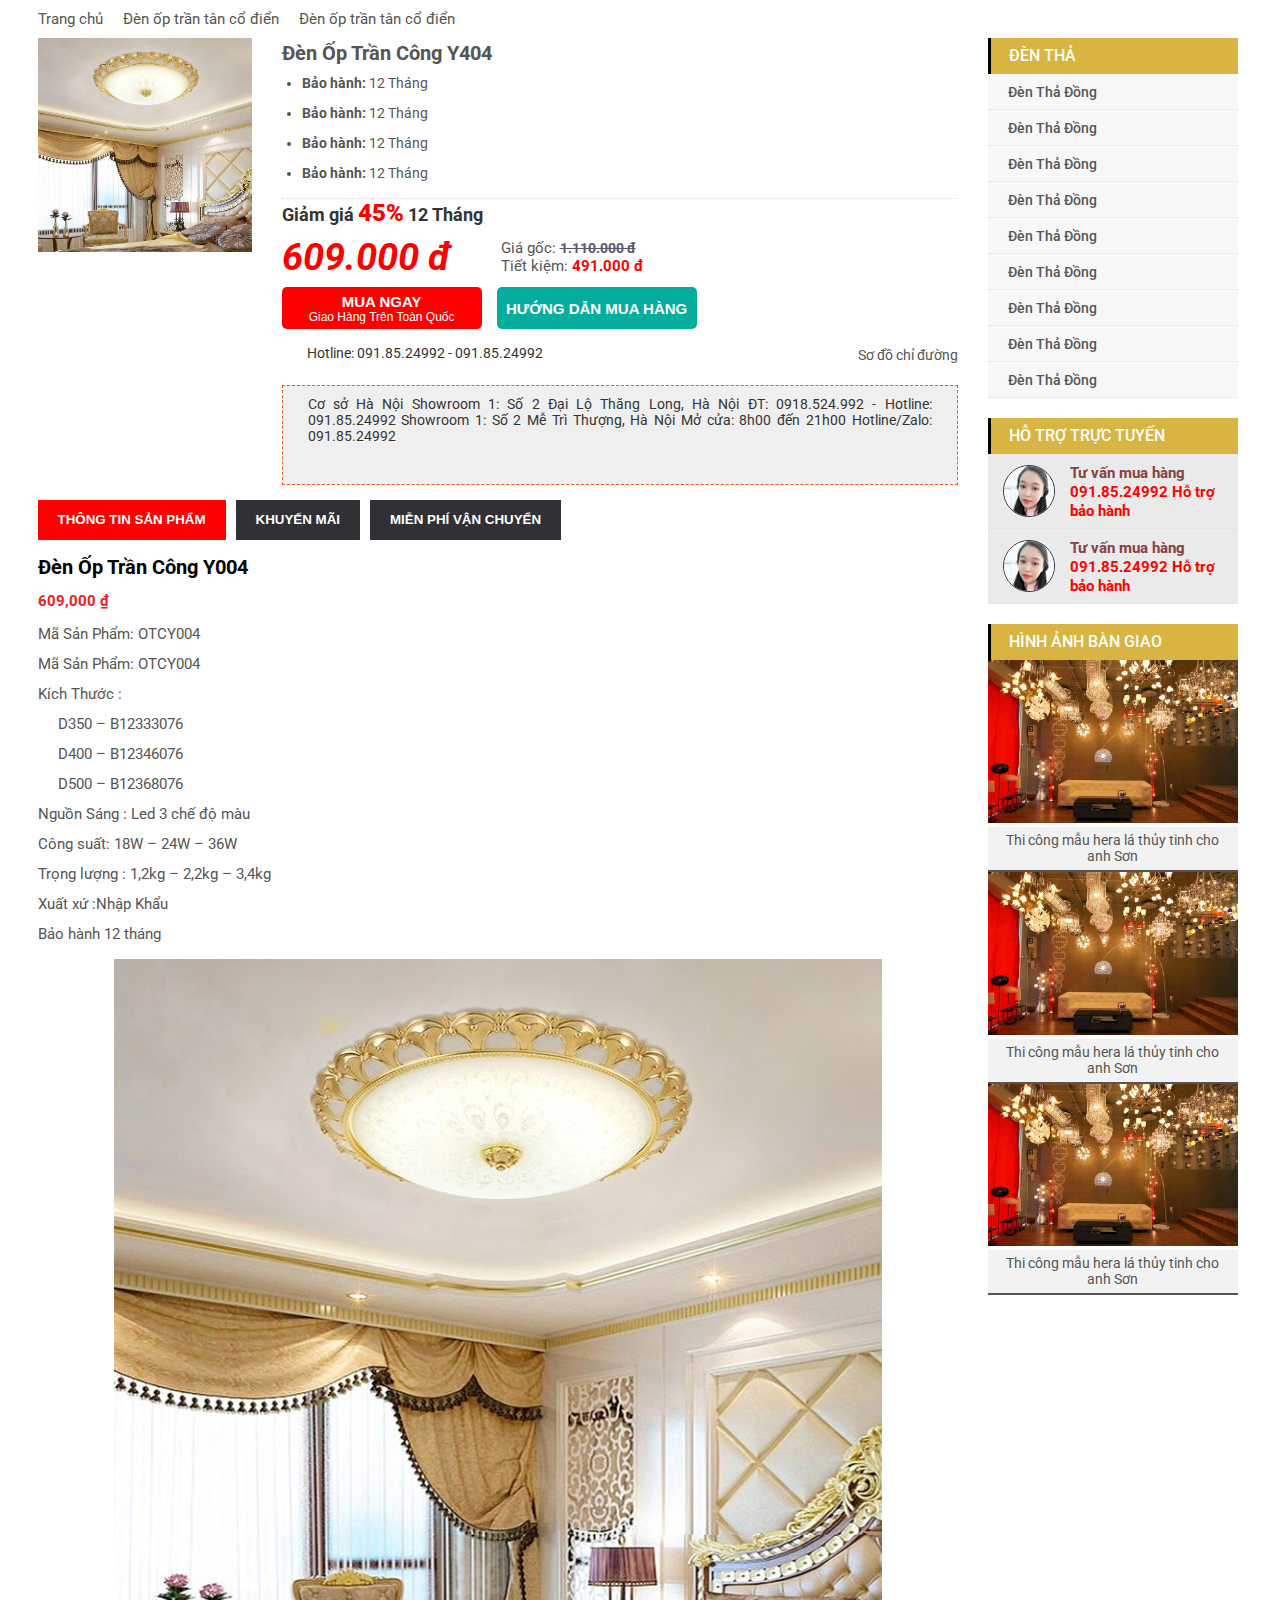
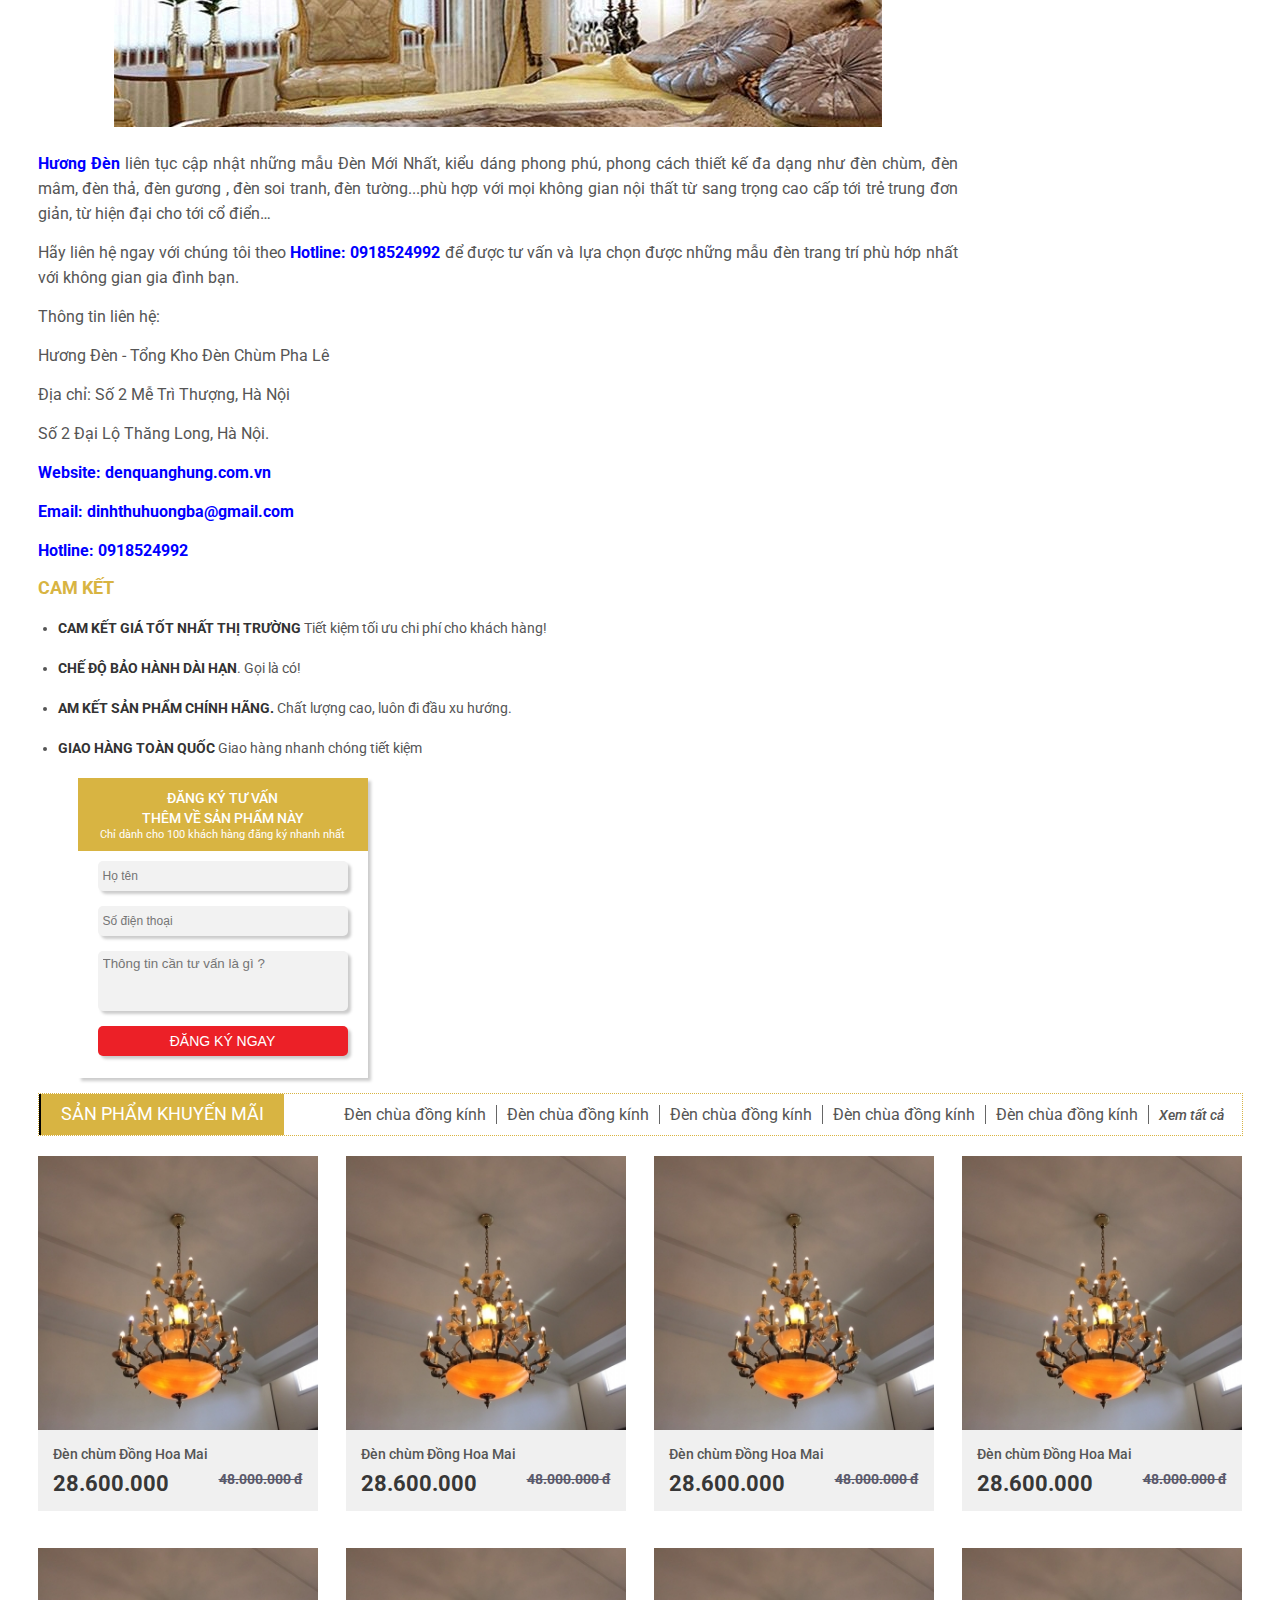
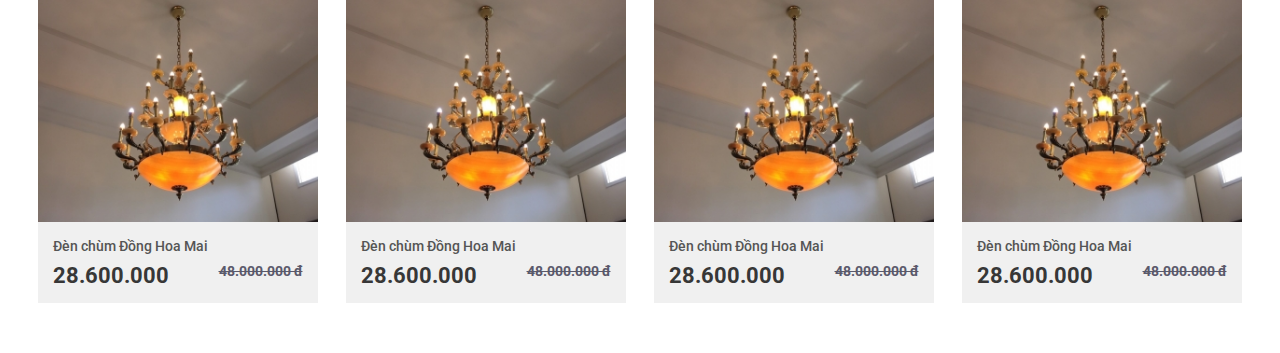
==== commit 2220f1b6: "update" ====
--- a/src/detail.html
+++ b/src/detail.html
@@ -448,6 +448,19 @@
                   </div>
                   <!-- <div class="product_sale">-40% </div> -->
                 </div>
+                <div class="product_item">
+                  <a href="">
+                    <img src="../image/img1.jpg" alt="" />
+                  </a>
+                  <div class="product_info">
+                    <a href="" class="product_name">Đèn chùm Đồng Hoa Mai</a>
+                    <div class="product_price">
+                      <span class="price">28.600.000</span>
+                      <span class="priceThrough">48.000.000 đ</span>
+                    </div>
+                  </div>
+                  <!-- <div class="product_sale">-40% </div> -->
+                </div>
               </div>
             </div>
           </div>
--- a/styles/css/app.css
+++ b/styles/css/app.css
@@ -1432,6 +1432,16 @@
   cursor: pointer;
 }
 
+@media screen and (max-width: 640px) {
+  .video_inner iframe {
+    width: 420px;
+  }
+}
+@media screen and (max-width: 500px) {
+  .video_inner iframe {
+    width: 350px;
+  }
+}
 .productPage {
   font-family: "Roboto";
   margin-top: 20px;
@@ -2184,6 +2194,9 @@
   .infoPage .productPage_sidebar {
     display: none;
   }
+  .infoPage_title {
+    margin-top: 10px;
+  }
 }
 @media screen and (max-width: 500px) {
   .infoPage_content p {
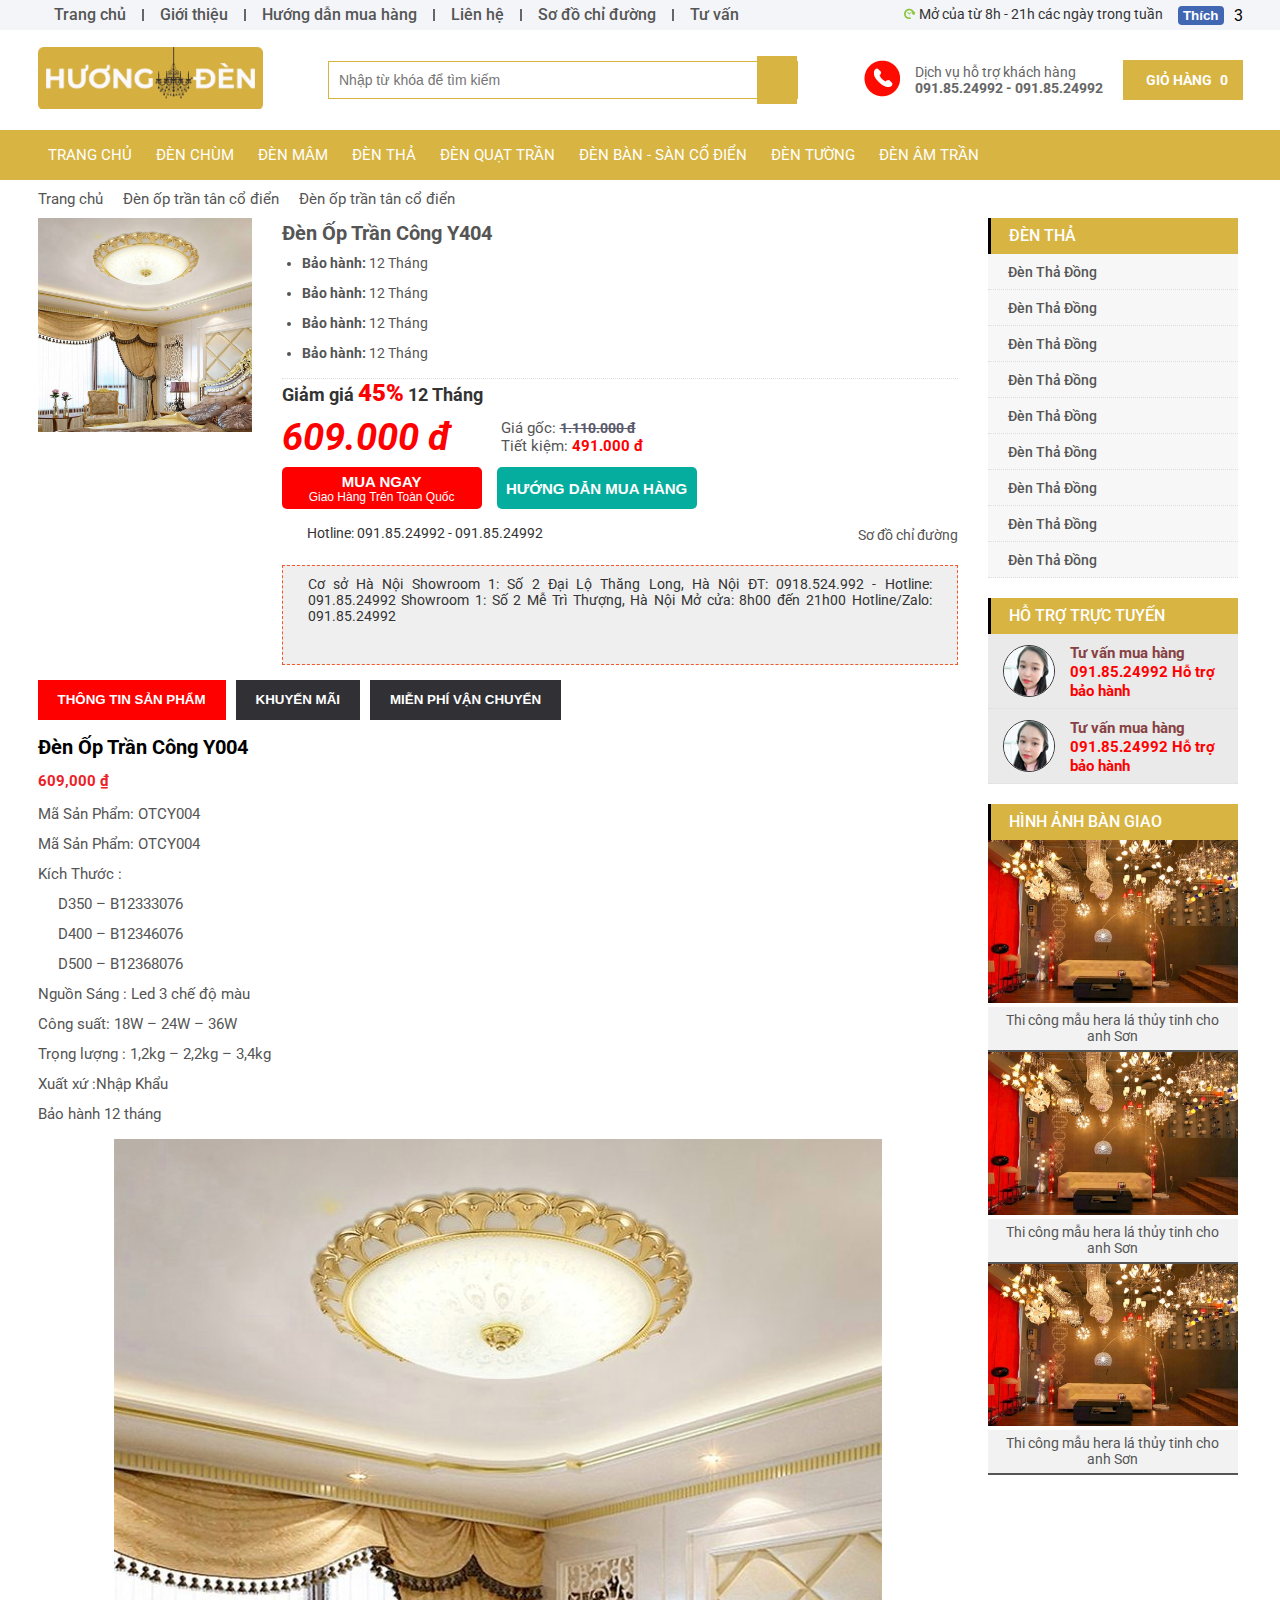
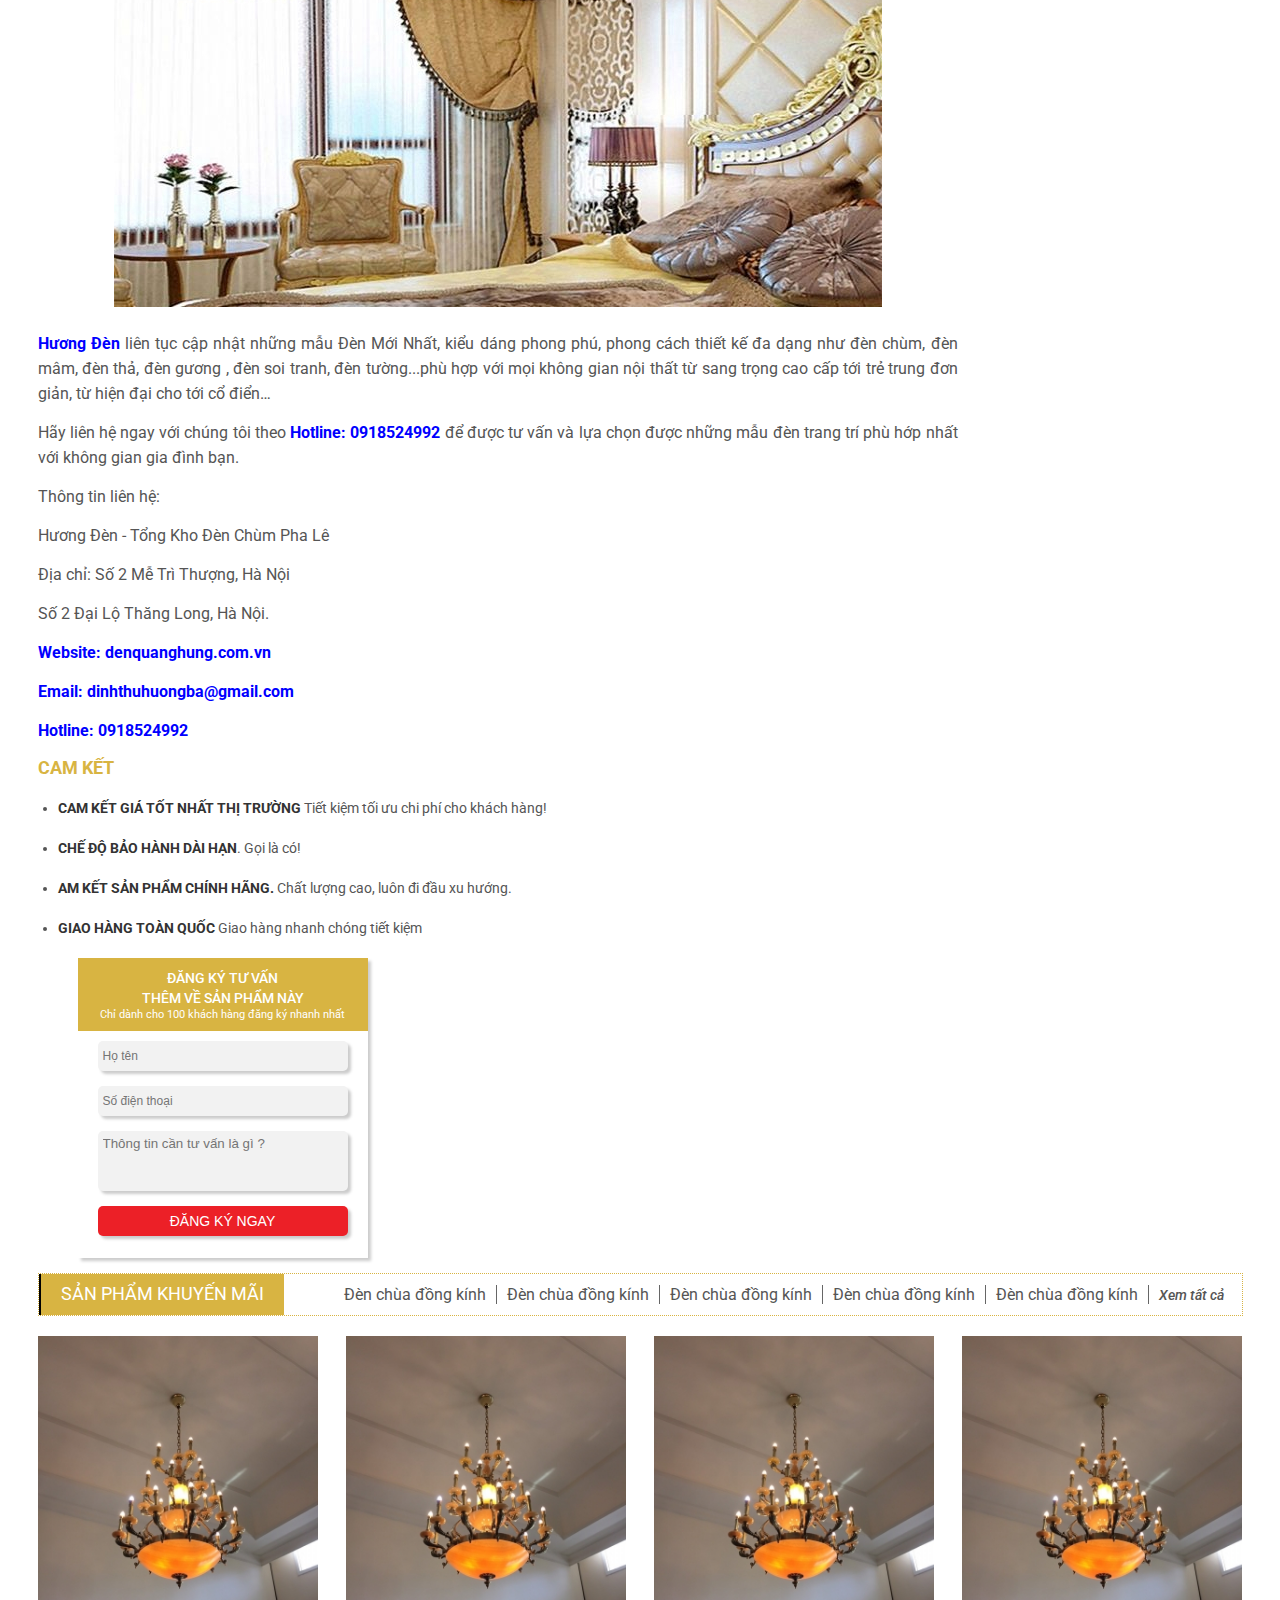
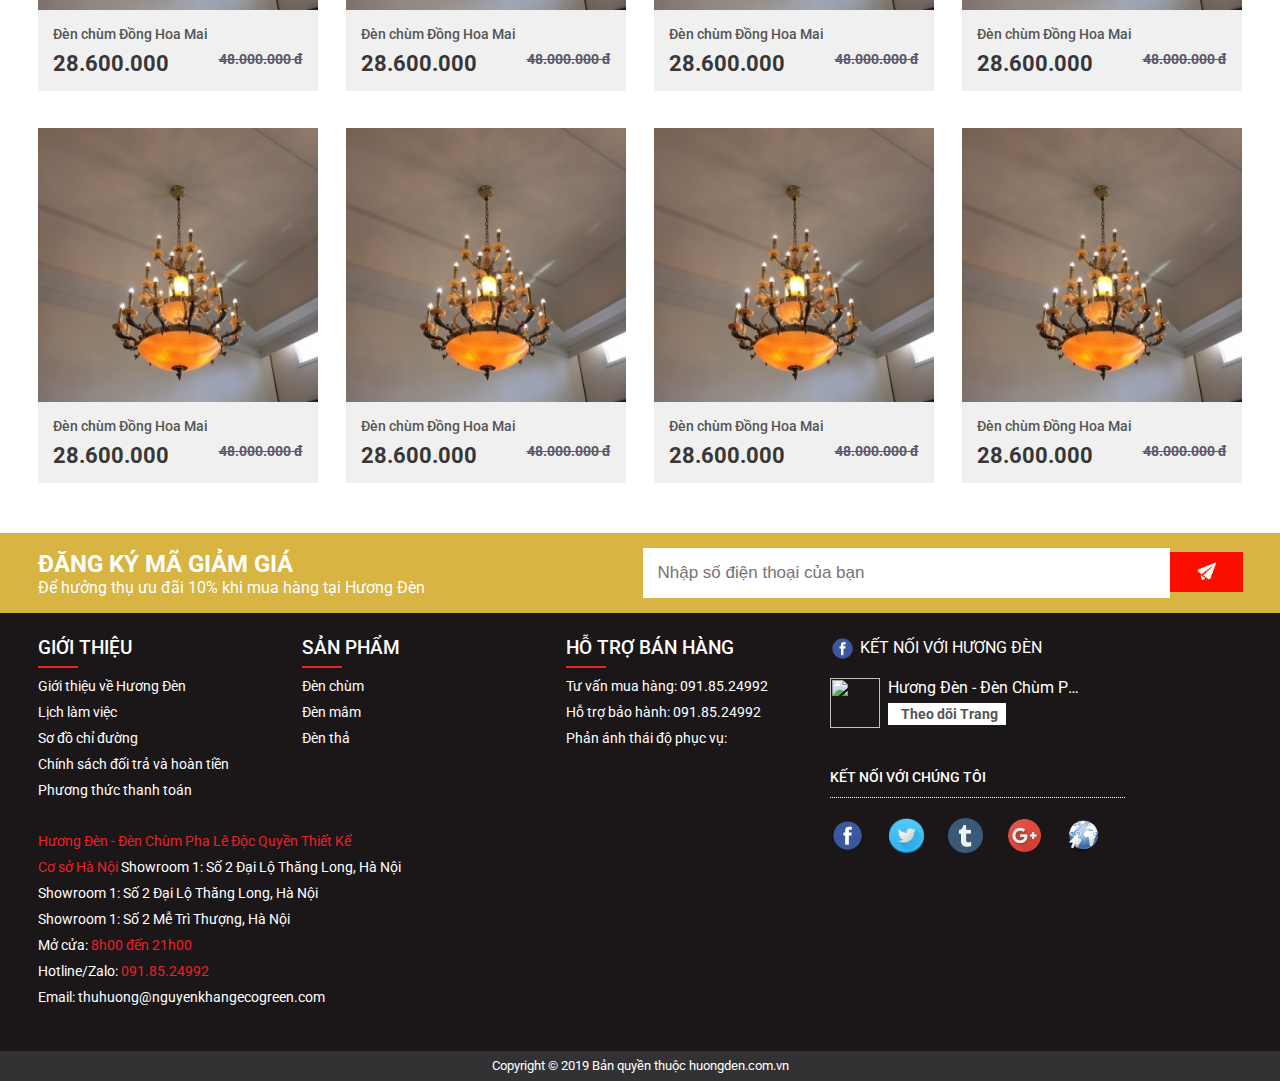
==== commit 28ff60df: "update" ====
--- a/src/detail.html
+++ b/src/detail.html
@@ -26,6 +26,565 @@
   </head>
   <body>
     <div class="wrapper">
+        <!-- HEADER -->
+        <header class="header">
+          <div class="header_head">
+            <div class="header_container">
+              <ul class="header_list">
+                <li class="header_item">
+                  <a href="">Trang chủ</a>
+                </li>
+                <b></b>
+                <li class="header_item">
+                  <a href="">Giới thiệu</a>
+                </li>
+                <b></b>
+                <li class="header_item">
+                  <a href="">Hướng dẫn mua hàng</a>
+                </li>
+                <b></b>
+                <li class="header_item">
+                  <a href="">Liên hệ</a>
+                </li>
+                <b></b>
+                <li class="header_item">
+                  <a href="">Sơ đồ chỉ đường</a>
+                </li>
+                <b></b>
+                <li class="header_item">
+                  <a href="">Tư vấn</a>
+                </li>
+              </ul>
+              <div class="header_info">
+                <p>
+                  <img
+                    src="../image/list-icon.png"
+                    alt=""
+                    class="header_info-imgList"
+                  />
+                  Mở của từ 8h - 21h các ngày trong tuần
+                </p>
+                <div class="header_info-like">
+                  <button class="header_info-btn">
+                    <i class="fa-solid fa-thumbs-up"></i>
+                    <span>Thích</span>
+                  </button>
+                  <span>3</span>
+                </div>
+              </div>
+            </div>
+          </div>
+  
+          <div class="header_between container">
+            <a href="" class="header_between-logo">
+              <img src="../image/logo.png" alt="" />
+            </a>
+            <div class="header_between-search">
+              <input type="text" placeholder="Nhập từ khóa để tìm kiếm" />
+              <a href="" class="header_between-btn">
+                <i class="fa-solid fa-magnifying-glass"></i>
+              </a>
+            </div>
+            <div class="header_between-contact">
+              <div class="header_between-phone">
+                <div class="header_between-img">
+                  <img src="../image/phone.gif" alt="" />
+                </div>
+                <p>
+                  Dịch vụ hỗ trợ khách hàng
+                  <b>091.85.24992 - 091.85.24992</b>
+                </p>
+              </div>
+              <a href="" class="header_between-cart">
+                <i class="fa-solid fa-cart-shopping"></i>
+                <span>Giỏ hàng</span>
+                <span class="cartNumber">0</span>
+              </a>
+            </div>
+          </div>
+  
+          <div class="header_product">
+            <ul class="header_product-list">
+              <li class="header_product-item">
+                <a href="/">Trang chủ</a>
+              </li>
+              <li class="header_product-item">
+                <a href="./product.html">Đèn chùm</a>
+                <div class="dropdown">
+                  <div class="container">
+                    <ul class="dropdown_item">
+                      <li>
+                        <i class="fa-solid fa-play"></i>
+                        <a href="">Đèn chùm</a>
+                      </li>
+                      <li>
+                        <i class="fa-solid fa-play"></i>
+                        <a href="">Đèn chùm</a>
+                      </li>
+                    </ul>
+                    <ul class="dropdown_item">
+                      <li>
+                        <i class="fa-solid fa-play"></i>
+                        <a href="">Đèn chùm</a>
+                      </li>
+                      <li>
+                        <i class="fa-solid fa-play"></i>
+                        <a href="">Đèn chùm</a>
+                      </li>
+                    </ul>
+                    <ul class="dropdown_item">
+                      <li>
+                        <i class="fa-solid fa-play"></i>
+                        <a href="">Đèn chùm</a>
+                      </li>
+                      <li>
+                        <i class="fa-solid fa-play"></i>
+                        <a href="">Đèn chùm</a>
+                      </li>
+                    </ul>
+                    <ul class="dropdown_item">
+                      <li>
+                        <i class="fa-solid fa-play"></i>
+                        <a href="">Đèn chùm</a>
+                      </li>
+                      <li>
+                        <i class="fa-solid fa-play"></i>
+                        <a href="">Đèn chùm</a>
+                      </li>
+                    </ul>
+                    <ul class="dropdown_item">
+                      <li>
+                        <i class="fa-solid fa-play"></i>
+                        <a href="">Đèn chùm</a>
+                      </li>
+                      <li>
+                        <i class="fa-solid fa-play"></i>
+                        <a href="">Đèn chùm</a>
+                      </li>
+                    </ul>
+                  </div>
+                </div>  
+              </li>
+              <li class="header_product-item">
+                <a href="./product.html">Đèn mâm</a>
+                <div class="dropdown">
+                  <div class="container">
+                    <ul class="dropdown_item">
+                      <li>
+                        <i class="fa-solid fa-play"></i>
+                        <a href="">Đèn Thả</a>
+                      </li>
+                      <li>
+                        <i class="fa-solid fa-play"></i>
+                        <a href="">Đèn Thả</a>
+                      </li>
+                    </ul>
+                    <ul class="dropdown_item">
+                      <li>
+                        <i class="fa-solid fa-play"></i>
+                        <a href="">Đèn Thả</a>
+                      </li>
+                      <li>
+                        <i class="fa-solid fa-play"></i>
+                        <a href="">Đèn Thả</a>
+                      </li>
+                    </ul>
+                    <ul class="dropdown_item">
+                      <li>
+                        <i class="fa-solid fa-play"></i>
+                        <a href="">Đèn Thả</a>
+                      </li>
+                      <li>
+                        <i class="fa-solid fa-play"></i>
+                        <a href="">Đèn Thả</a>
+                      </li>
+                    </ul>
+                    <ul class="dropdown_item">
+                      <li>
+                        <i class="fa-solid fa-play"></i>
+                        <a href="">Đèn Thả</a>
+                      </li>
+                      <li>
+                        <i class="fa-solid fa-play"></i>
+                        <a href="">Đèn Thả</a>
+                      </li>
+                    </ul>
+                    <ul class="dropdown_item">
+                      <li>
+                        <i class="fa-solid fa-play"></i>
+                        <a href="">Đèn Thả</a>
+                      </li>
+                      <li>
+                        <i class="fa-solid fa-play"></i>
+                        <a href="">Đèn Thả</a>
+                      </li>
+                    </ul>
+                  </div>
+                </div>  
+              </li>
+              <li class="header_product-item">
+                <a href="./product.html">Đèn thả</a>
+                <div class="dropdown">
+                  <div class="container">
+                    <ul class="dropdown_item">
+                      <li>
+                        <i class="fa-solid fa-play"></i>
+                        <a href="">Đèn Thả</a>
+                      </li>
+                      <li>
+                        <i class="fa-solid fa-play"></i>
+                        <a href="">Đèn Thả</a>
+                      </li>
+                    </ul>
+                    <ul class="dropdown_item">
+                      <li>
+                        <i class="fa-solid fa-play"></i>
+                        <a href="">Đèn Thả</a>
+                      </li>
+                      <li>
+                        <i class="fa-solid fa-play"></i>
+                        <a href="">Đèn Thả</a>
+                      </li>
+                    </ul>
+                    <ul class="dropdown_item">
+                      <li>
+                        <i class="fa-solid fa-play"></i>
+                        <a href="">Đèn Thả</a>
+                      </li>
+                      <li>
+                        <i class="fa-solid fa-play"></i>
+                        <a href="">Đèn Thả</a>
+                      </li>
+                    </ul>
+                    <ul class="dropdown_item">
+                      <li>
+                        <i class="fa-solid fa-play"></i>
+                        <a href="">Đèn Thả</a>
+                      </li>
+                      <li>
+                        <i class="fa-solid fa-play"></i>
+                        <a href="">Đèn Thả</a>
+                      </li>
+                    </ul>
+                    <ul class="dropdown_item">
+                      <li>
+                        <i class="fa-solid fa-play"></i>
+                        <a href="">Đèn Thả</a>
+                      </li>
+                      <li>
+                        <i class="fa-solid fa-play"></i>
+                        <a href="">Đèn Thả</a>
+                      </li>
+                    </ul>
+                  </div>
+                </div>  
+              </li>
+              <li class="header_product-item">
+                <a href="./product.html">Đèn quạt trần</a>
+                <div class="dropdown">
+                  <div class="container">
+                    <ul class="dropdown_item">
+                      <li>
+                        <i class="fa-solid fa-play"></i>
+                        <a href="">Đèn Thả</a>
+                      </li>
+                      <li>
+                        <i class="fa-solid fa-play"></i>
+                        <a href="">Đèn Thả</a>
+                      </li>
+                    </ul>
+                    <ul class="dropdown_item">
+                      <li>
+                        <i class="fa-solid fa-play"></i>
+                        <a href="">Đèn Thả</a>
+                      </li>
+                      <li>
+                        <i class="fa-solid fa-play"></i>
+                        <a href="">Đèn Thả</a>
+                      </li>
+                    </ul>
+                    <ul class="dropdown_item">
+                      <li>
+                        <i class="fa-solid fa-play"></i>
+                        <a href="">Đèn Thả</a>
+                      </li>
+                      <li>
+                        <i class="fa-solid fa-play"></i>
+                        <a href="">Đèn Thả</a>
+                      </li>
+                    </ul>
+                    <ul class="dropdown_item">
+                      <li>
+                        <i class="fa-solid fa-play"></i>
+                        <a href="">Đèn Thả</a>
+                      </li>
+                      <li>
+                        <i class="fa-solid fa-play"></i>
+                        <a href="">Đèn Thả</a>
+                      </li>
+                    </ul>
+                    <ul class="dropdown_item">
+                      <li>
+                        <i class="fa-solid fa-play"></i>
+                        <a href="">Đèn Thả</a>
+                      </li>
+                      <li>
+                        <i class="fa-solid fa-play"></i>
+                        <a href="">Đèn Thả</a>
+                      </li>
+                    </ul>
+                  </div>
+                </div>  
+              </li>
+              <li class="header_product-item">
+                <a href="./product.html">Đèn bàn - sàn cổ điển</a>
+                <div class="dropdown">
+                  <div class="container">
+                    <ul class="dropdown_item">
+                      <li>
+                        <i class="fa-solid fa-play"></i>
+                        <a href="">Đèn Thả</a>
+                      </li>
+                      <li>
+                        <i class="fa-solid fa-play"></i>
+                        <a href="">Đèn Thả</a>
+                      </li>
+                    </ul>
+                    <ul class="dropdown_item">
+                      <li>
+                        <i class="fa-solid fa-play"></i>
+                        <a href="">Đèn Thả</a>
+                      </li>
+                      <li>
+                        <i class="fa-solid fa-play"></i>
+                        <a href="">Đèn Thả</a>
+                      </li>
+                    </ul>
+                    <ul class="dropdown_item">
+                      <li>
+                        <i class="fa-solid fa-play"></i>
+                        <a href="">Đèn Thả</a>
+                      </li>
+                      <li>
+                        <i class="fa-solid fa-play"></i>
+                        <a href="">Đèn Thả</a>
+                      </li>
+                    </ul>
+                    <ul class="dropdown_item">
+                      <li>
+                        <i class="fa-solid fa-play"></i>
+                        <a href="">Đèn Thả</a>
+                      </li>
+                      <li>
+                        <i class="fa-solid fa-play"></i>
+                        <a href="">Đèn Thả</a>
+                      </li>
+                    </ul>
+                    <ul class="dropdown_item">
+                      <li>
+                        <i class="fa-solid fa-play"></i>
+                        <a href="">Đèn Thả</a>
+                      </li>
+                      <li>
+                        <i class="fa-solid fa-play"></i>
+                        <a href="">Đèn Thả</a>
+                      </li>
+                    </ul>
+                  </div>
+                </div>  
+              </li>
+              <li class="header_product-item">
+                <a href="./product.html">Đèn tường</a>
+                <div class="dropdown">
+                  <div class="container">
+                    <ul class="dropdown_item">
+                      <li>
+                        <i class="fa-solid fa-play"></i>
+                        <a href="">Đèn Thả</a>
+                      </li>
+                      <li>
+                        <i class="fa-solid fa-play"></i>
+                        <a href="">Đèn Thả</a>
+                      </li>
+                    </ul>
+                    <ul class="dropdown_item">
+                      <li>
+                        <i class="fa-solid fa-play"></i>
+                        <a href="">Đèn Thả</a>
+                      </li>
+                      <li>
+                        <i class="fa-solid fa-play"></i>
+                        <a href="">Đèn Thả</a>
+                      </li>
+                    </ul>
+                    <ul class="dropdown_item">
+                      <li>
+                        <i class="fa-solid fa-play"></i>
+                        <a href="">Đèn Thả</a>
+                      </li>
+                      <li>
+                        <i class="fa-solid fa-play"></i>
+                        <a href="">Đèn Thả</a>
+                      </li>
+                    </ul>
+                    <ul class="dropdown_item">
+                      <li>
+                        <i class="fa-solid fa-play"></i>
+                        <a href="">Đèn Thả</a>
+                      </li>
+                      <li>
+                        <i class="fa-solid fa-play"></i>
+                        <a href="">Đèn Thả</a>
+                      </li>
+                    </ul>
+                    <ul class="dropdown_item">
+                      <li>
+                        <i class="fa-solid fa-play"></i>
+                        <a href="">Đèn Thả</a>
+                      </li>
+                      <li>
+                        <i class="fa-solid fa-play"></i>
+                        <a href="">Đèn Thả</a>
+                      </li>
+                    </ul>
+                  </div>
+                </div>  
+              </li>
+              <li class="header_product-item">
+                <a href="./product.html">Đèn âm trần</a>
+                <div class="dropdown">
+                  <div class="container">
+                    <ul class="dropdown_item">
+                      <li>
+                        <i class="fa-solid fa-play"></i>
+                        <a href="">Đèn Thả</a>
+                      </li>
+                      <li>
+                        <i class="fa-solid fa-play"></i>
+                        <a href="">Đèn Thả</a>
+                      </li>
+                    </ul>
+                    <ul class="dropdown_item">
+                      <li>
+                        <i class="fa-solid fa-play"></i>
+                        <a href="">Đèn Thả</a>
+                      </li>
+                      <li>
+                        <i class="fa-solid fa-play"></i>
+                        <a href="">Đèn Thả</a>
+                      </li>
+                    </ul>
+                    <ul class="dropdown_item">
+                      <li>
+                        <i class="fa-solid fa-play"></i>
+                        <a href="">Đèn Thả</a>
+                      </li>
+                      <li>
+                        <i class="fa-solid fa-play"></i>
+                        <a href="">Đèn Thả</a>
+                      </li>
+                    </ul>
+                    <ul class="dropdown_item">
+                      <li>
+                        <i class="fa-solid fa-play"></i>
+                        <a href="">Đèn Thả</a>
+                      </li>
+                      <li>
+                        <i class="fa-solid fa-play"></i>
+                        <a href="">Đèn Thả</a>
+                      </li>
+                    </ul>
+                    <ul class="dropdown_item">
+                      <li>
+                        <i class="fa-solid fa-play"></i>
+                        <a href="">Đèn Thả</a>
+                      </li>
+                      <li>
+                        <i class="fa-solid fa-play"></i>
+                        <a href="">Đèn Thả</a>
+                      </li>
+                    </ul>
+                  </div>
+                </div>  
+              </li>
+            </ul>
+          </div>
+  
+        </header>
+        <header class="header_mobile">
+          <div class="header_mobile-fixed">
+            <div class="header_mobile-menu">
+              <i class="fa-solid fa-bars"></i>
+            </div>
+            <div class="header_mobile-search">
+              <input type="text" placeholder="Nhập từ khóa để tìm kiếm" />
+              <a href="" class="header_mobile-btn">
+                <i class="fa-solid fa-magnifying-glass"></i>
+              </a>
+            </div>
+            <a href="" class="header_mobile-cart">
+              <i class="fa-solid fa-cart-shopping"></i>
+            </a>
+          </div>
+          <div class="menuList">
+            <div class="menuList_inner">
+              <a href="" class="menuList_item">
+                <img src="../image/denban.png" alt="">
+                <span>Đèn Bàn</span>
+              </a>
+              <a href="" class="menuList_item">
+                <img src="../image/denchum.png" alt="">
+                <span>Đèn Chùm</span>
+              </a>
+              <a href="" class="menuList_item">
+                <img src="../image/denmam.png" alt="">
+                <span>Đèn Mâm</span>
+              </a>
+              <a href="" class="menuList_item">
+                <img src="../image/denquattran.png" alt="">
+                <span>Đèn Quạt Trần</span>
+              </a>
+              <a href="" class="menuList_item">
+                <img src="../image/dentha.png" alt="">
+                <span>Đèn Thả</span>
+              </a>
+              <a href="" class="menuList_item">
+                <img src="../image/dentuong.png" alt="">
+                <span>Đèn Tường</span>
+              </a>
+              <a href="" class="menuList_item">
+                <img src="../image/denban.png" alt="">
+                <span>Đèn Bàn</span>
+              </a>
+              <a href="" class="menuList_item">
+                <img src="../image/denchum.png" alt="">
+                <span>Đèn Chùm</span>
+              </a>
+              <a href="" class="menuList_item">
+                <img src="../image/denmam.png" alt="">
+                <span>Đèn Mâm</span>
+              </a>
+              <a href="" class="menuList_item">
+                <img src="../image/denquattran.png" alt="">
+                <span>Đèn Quạt Trần</span>
+              </a>
+              <a href="" class="menuList_item">
+                <img src="../image/dentha.png" alt="">
+                <span>Đèn Thả</span>
+              </a>
+              <a href="" class="menuList_item">
+                <img src="../image/dentuong.png" alt="">
+                <span>Đèn Tường</span>
+              </a>
+            </div>
+          </div>
+          <div class="header_mobile-contact">
+            <div class="header_mobile-i">
+              <img src="../image/logo.png" alt="">
+            </div>
+            <span>091.85.24992</span>
+          </div>
+        </header>
       <!-- detail -->
       <div class="detail">
         <div class="container">
@@ -466,6 +1025,126 @@
           </div>
         </div>
       </div>
+
+      <!-- FOOTER -->
+      <footer class="footer">
+        <!-- REGISTER -->
+        <div class="register">
+          <div class="container">
+            <div class="register_sale">
+              <h2>Đăng ký mã giảm giá</h2>
+              <p>Để hưởng thụ ưu đãi 10% khi mua hàng tại Hương Đèn</p>
+            </div>
+            <form action="submit" class="register_form">
+              <input type="text" placeholder="Nhập số điện thoại của bạn" />
+              <button class="register_send">
+                <img src="../image/send.jpg" alt="" />
+              </button>
+            </form>
+          </div>
+        </div>
+        <div class="container">
+          <div class="footer_intro">
+            <div class="footer_item">
+              <h3 class="footer_title">Giới thiệu</h3>
+              <div class="footer_content">
+                <a href="">Giới thiệu về Hương Đèn</a>
+                <a href="">Lịch làm việc</a>
+                <a href="">Sơ đồ chỉ đường</a>
+                <a href="">Chính sách đối trả và hoàn tiền</a>
+                <a href="">Phương thức thanh toán</a>
+              </div>
+            </div>
+            <div class="footer_item">
+              <h3 class="footer_title">Sản phẩm</h3>
+              <div class="footer_content">
+                <a href="">Đèn chùm</a>
+                <a href="">Đèn mâm</a>
+                <a href="">Đèn thả</a>
+              </div>
+            </div>
+            <div class="footer_item">
+              <h3 class="footer_title">Hỗ trợ bán hàng</h3>
+              <div class="footer_content">
+                <span>Tư vấn mua hàng: 091.85.24992</span>
+                <span>Hỗ trợ bảo hành: 091.85.24992</span>
+                <span>Phản ánh thái độ phục vụ:</span>
+              </div>
+            </div>
+          </div>
+          <div class="footer_contact">
+            <div class="footer__name">
+              <img src="../image/fb.png" alt="" />
+              <span>Kết nối với hương đèn</span>
+            </div>
+            <div class="footer_fb">
+              <a
+                class="footer_imgFb"
+                href="https://www.facebook.com/123210688331229?ref=embed_page"
+                target="_blank"
+                ><img
+                  class="_1drn _-s img"
+                  src="https://scontent.fhan20-1.fna.fbcdn.net/v/t39.30808-1/355877061_651682080315360_7581195756336720574_n.jpg?stp=cp0_dst-jpg_p50x50&amp;_nc_cat=104&amp;ccb=1-7&amp;_nc_sid=5f2048&amp;_nc_ohc=G4oIGIRht5kQ7kNvgE8r6U0&amp;_nc_ht=scontent.fhan20-1.fna&amp;oh=00_AfDGNMtUpew_g6DMRCH2CSyKF93TUknNcUB92YI7LagY2w&amp;oe=664240E1"
+                  alt=""
+              /></a>
+              <div class="footer_follow">
+                <a
+                  style="max-width: 195px"
+                  class="footer_linkFb"
+                  title="Hương Đèn - Đèn Chùm Pha Lê Thiết Kế"
+                  href="https://www.facebook.com/123210688331229?ref=embed_page"
+                  target="_blank"
+                  >Hương Đèn - Đèn Chùm Pha Lê Thiết Kế</a
+                >
+                <a
+                  role="button"
+                  class="footer_followLink"
+                  title=""
+                  href="https://www.facebook.com/123210688331229?ref=embed_page"
+                  target="_blank"
+                  ><i class="fa-brands fa-square-facebook"></i>Theo dõi Trang</a
+                >
+              </div>
+            </div>
+            <div class="footer_social">
+              <h3 class="footer_connect">kết nối với chúng tôi</h3>
+              <div class="footer_icon">
+                <a href="">
+                  <img src="../image/fb.png" alt="" />
+                </a>
+                <a href="">
+                  <img src="../image/twitter.png" alt="" />
+                </a>
+                <a href="">
+                  <img src="../image/t.png" alt="" />
+                </a>
+                <a href="">
+                  <img src="../image/gg.png" alt="" />
+                </a>
+                <a href="">
+                  <img src="../image/earth.png" alt="" />
+                </a>
+              </div>
+            </div>
+          </div>
+          <div class="footer_address">
+            <p><span>Hương Đèn - Đèn Chùm Pha Lê Độc Quyền Thiết Kế</span></p>
+            <p>
+              <span>Cơ sở Hà Nội </span>Showroom 1: Số 2 Đại Lộ Thăng Long, Hà
+              Nội
+            </p>
+            <p>Showroom 1: Số 2 Đại Lộ Thăng Long, Hà Nội</p>
+            <p>Showroom 1: Số 2 Mễ Trì Thượng, Hà Nội</p>
+            <p>Mở cửa: <span>8h00 đến 21h00</span></p>
+            <p>Hotline/Zalo: <span>091.85.24992</span></p>
+            <p>Email: thuhuong@nguyenkhangecogreen.com</p>
+          </div>
+        </div>
+        <div class="footer_end">
+          Copyright © 2019 Bản quyền thuộc huongden.com.vn
+        </div>
+      </footer>
+
     </div>
   </body>
   <script
@@ -482,4 +1161,5 @@
   ></script>
   <script src="../js/slide.js"></script>
   <script src="../js/detail.js"></script>
+  <script src="../js/headerMobile.js"></script>
 </html>
--- a/styles/css/app.css
+++ b/styles/css/app.css
@@ -622,6 +622,7 @@
   justify-content: center;
   align-items: center;
   margin-bottom: 30px;
+  margin-top: -5px;
 }
 .charisma .container {
   display: flex;
@@ -909,12 +910,19 @@
   width: 100%;
 }
 
+@media screen and (max-width: 767px) {
+  .project_list {
+    grid-template-columns: repeat(1, minmax(0, 1fr));
+    place-items: center;
+  }
+}
 .layout {
   display: grid;
   grid-template-columns: repeat(2, 1fr);
 }
 .layout_item {
   position: relative;
+  margin-top: -5px;
 }
 .layout_content {
   position: absolute;
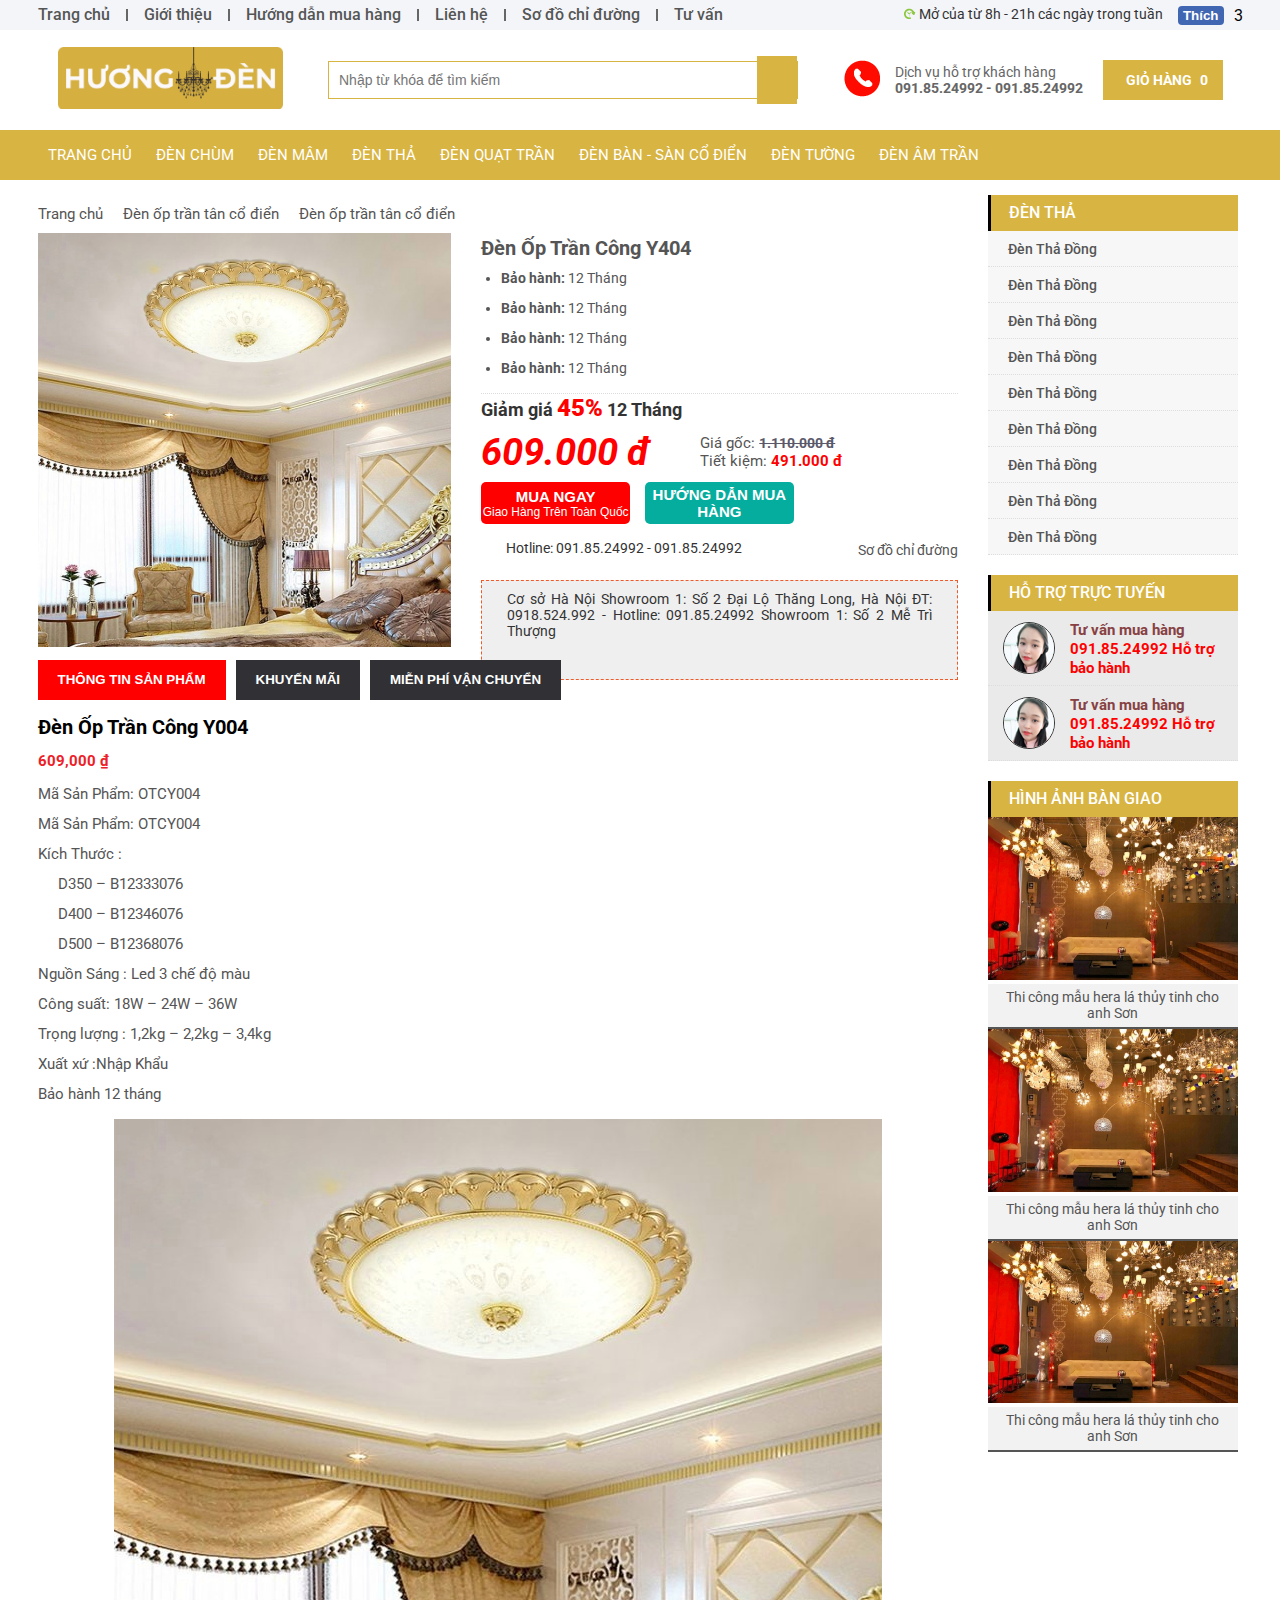
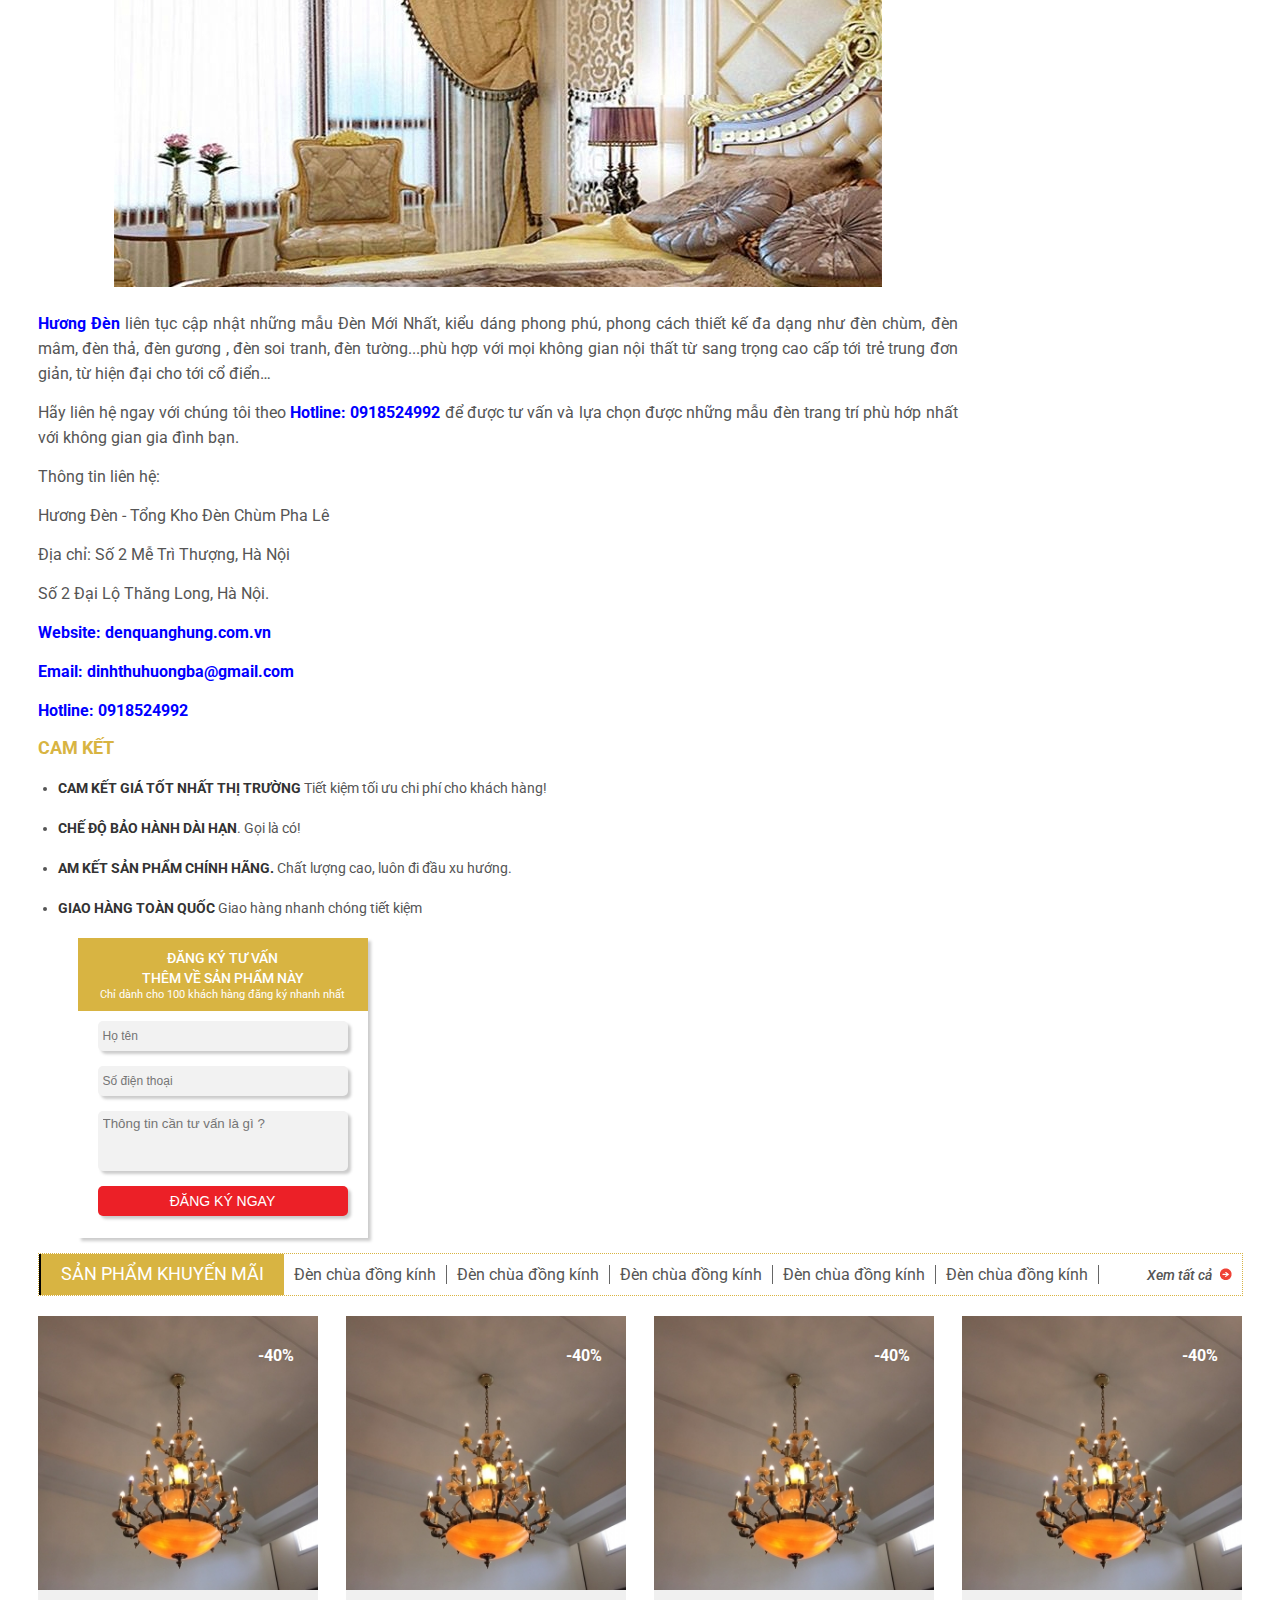
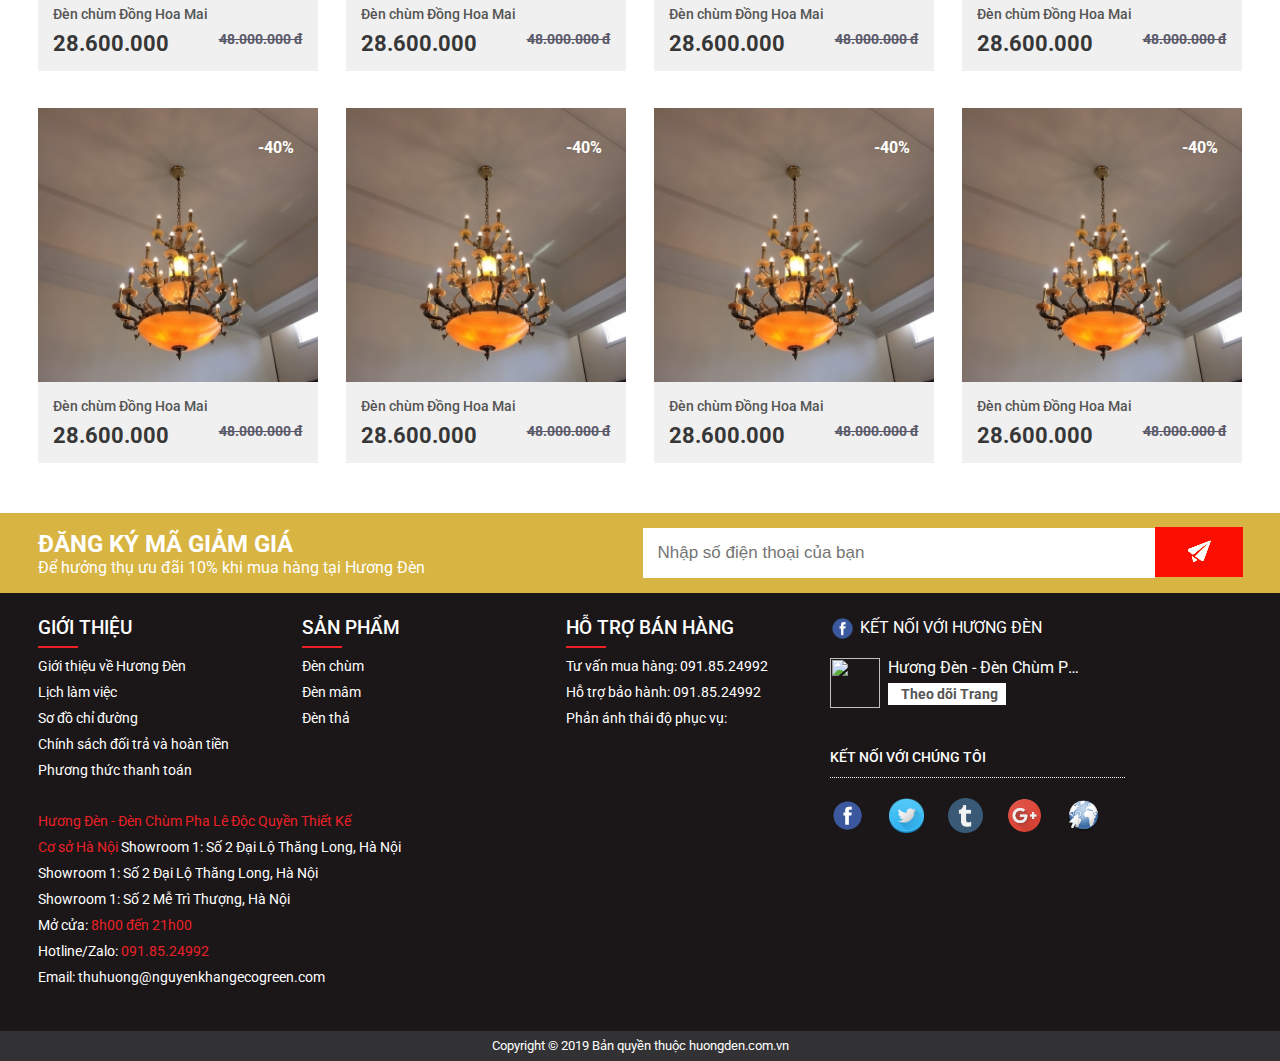
==== commit 7923dd7d: "update" ====
--- a/src/detail.html
+++ b/src/detail.html
@@ -514,6 +514,7 @@
         <header class="header_mobile">
           <div class="header_mobile-fixed">
             <div class="header_mobile-menu">
+              <span>MENU</span>
               <i class="fa-solid fa-bars"></i>
             </div>
             <div class="header_mobile-search">
@@ -588,16 +589,16 @@
       <!-- detail -->
       <div class="detail">
         <div class="container">
-          <div class="detail_head">
-            <a href="../index.html">Trang chủ</a>
-            <i class="fa-solid fa-angle-right"></i>
-            <a href="../index.html">Đèn ốp trần tân cổ điển</a>
-            <i class="fa-solid fa-angle-right"></i>
-            <a href="../index.html">Đèn ốp trần tân cổ điển</a>
-            <i class="fa-solid fa-angle-right"></i>
-          </div>
           <div class="detail_container">
             <div class="detail_content">
+              <div class="detail_head">
+                <a href="../index.html">Trang chủ</a>
+                <i class="fa-solid fa-angle-right"></i>
+                <a href="../index.html">Đèn ốp trần tân cổ điển</a>
+                <i class="fa-solid fa-angle-right"></i>
+                <a href="../index.html">Đèn ốp trần tân cổ điển</a>
+                <i class="fa-solid fa-angle-right"></i>
+              </div>
               <div class="detail_product">
                 <div class="detail_img">
                   <img src="../image/detail1.jpg" alt="" />
@@ -655,8 +656,7 @@
                   <div class="detail_address">
                     Cơ sở Hà Nội Showroom 1: Số 2 Đại Lộ Thăng Long, Hà Nội ĐT:
                     0918.524.992 - Hotline: 091.85.24992 Showroom 1: Số 2 Mễ Trì
-                    Thượng, Hà Nội Mở cửa: 8h00 đến 21h00 Hotline/Zalo:
-                    091.85.24992
+                    Thượng
                   </div>
                 </div>
                 <div class="detail_mobile">
@@ -842,7 +842,7 @@
               </div>
               <div class="productPage_layout">
                 <h2 class="productPage_title">
-                  <a href="">HỖ TRỢ TRỰC TUYẾN</a>
+                  HỖ TRỢ TRỰC TUYẾN
                 </h2>
                 <div class="productPage_contact">
                   <img src="../image/woman.jpg" alt="" />
@@ -865,7 +865,7 @@
               </div>
               <div class="productPage_layout">
                 <h2 class="productPage_title">
-                  <a href="">HÌNH ẢNH BÀN GIAO</a>
+                  HÌNH ẢNH BÀN GIAO
                 </h2>
                 <div class="productPage_slide">
                   <div class="productPage_image">
@@ -885,7 +885,7 @@
             </div>
           </div>
           <div class="product">
-            <div class="container">
+            <div class="product_container">
               <div class="product_head">
                 <a href="./product.html" class="product_title">Sản phẩm khuyến mãi</a>
                 <div class="product_product">
@@ -896,11 +896,31 @@
                     <a href="">Đèn chùa đồng kính</a>
                     <a href="">Đèn chùa đồng kính</a>
                   </div>
-                  <a href="./product.html" class="product_all">
-                    <span>Xem tất cả</span>
-                    <img src="./image/arrow.gif" alt="" />
-                  </a>
-                </div>
+                </div>
+                <a href="./product.html" class="product_all">
+                  <span>Xem tất cả</span>
+                  <img src="../image/arrow.gif" alt="" />
+                </a>
+                <div class="productMobile_menu">
+                  <i class="fa-solid fa-bars"></i>
+                </div>
+                  <ul class="productMobile_list">
+                    <li class="productMobile_item">
+                      <a href="">Đèn Chùm Bát Đá Tự Nhiên</a>
+                    </li>
+                    <li class="productMobile_item">
+                      <a href="">Đèn Chùm Bát Đá Tự Nhiên</a>
+                    </li>
+                    <li class="productMobile_item">
+                      <a href="">Đèn Chùm Bát Đá Tự Nhiên</a>
+                    </li>
+                    <li class="productMobile_item">
+                      <a href="">Đèn Chùm Bát Đá Tự Nhiên</a>
+                    </li>
+                    <li class="productMobile_item">
+                      <a href="">Đèn Chùm Bát Đá Tự Nhiên</a>
+                    </li>
+                  </ul>
               </div>
               <div class="product_list">
                 <div class="product_item">
@@ -914,7 +934,7 @@
                       <span class="priceThrough">48.000.000 đ</span>
                     </div>
                   </div>
-                  <!-- <div class="product_sale">-40% </div> -->
+                  <div class="product_sale">-40% </div>
                 </div>
                 <div class="product_item">
                   <a href="">
@@ -927,7 +947,7 @@
                       <span class="priceThrough">48.000.000 đ</span>
                     </div>
                   </div>
-                  <!-- <div class="product_sale">-40% </div> -->
+                  <div class="product_sale">-40% </div>
                 </div>
                 <div class="product_item">
                   <a href="">
@@ -940,7 +960,7 @@
                       <span class="priceThrough">48.000.000 đ</span>
                     </div>
                   </div>
-                  <!-- <div class="product_sale">-40% </div> -->
+                  <div class="product_sale">-40% </div>
                 </div>
                 <div class="product_item">
                   <a href="">
@@ -953,7 +973,7 @@
                       <span class="priceThrough">48.000.000 đ</span>
                     </div>
                   </div>
-                  <!-- <div class="product_sale">-40% </div> -->
+                  <div class="product_sale">-40% </div>
                 </div>
                 <div class="product_item">
                   <a href="">
@@ -966,7 +986,7 @@
                       <span class="priceThrough">48.000.000 đ</span>
                     </div>
                   </div>
-                  <!-- <div class="product_sale">-40% </div> -->
+                  <div class="product_sale">-40% </div>
                 </div>
                 <div class="product_item">
                   <a href="">
@@ -979,7 +999,7 @@
                       <span class="priceThrough">48.000.000 đ</span>
                     </div>
                   </div>
-                  <!-- <div class="product_sale">-40% </div> -->
+                  <div class="product_sale">-40% </div>
                 </div>
                 <div class="product_item">
                   <a href="">
@@ -992,7 +1012,7 @@
                       <span class="priceThrough">48.000.000 đ</span>
                     </div>
                   </div>
-                  <!-- <div class="product_sale">-40% </div> -->
+                  <div class="product_sale">-40% </div>
                 </div>
                 <div class="product_item">
                   <a href="">
@@ -1005,7 +1025,7 @@
                       <span class="priceThrough">48.000.000 đ</span>
                     </div>
                   </div>
-                  <!-- <div class="product_sale">-40% </div> -->
+                  <div class="product_sale">-40% </div>
                 </div>
                 <div class="product_item">
                   <a href="">
@@ -1018,7 +1038,7 @@
                       <span class="priceThrough">48.000.000 đ</span>
                     </div>
                   </div>
-                  <!-- <div class="product_sale">-40% </div> -->
+                  <div class="product_sale">-40% </div>
                 </div>
               </div>
             </div>
--- a/styles/css/app.css
+++ b/styles/css/app.css
@@ -87,6 +87,13 @@
   padding: 0px 20px;
 }
 
+@media screen and (max-width: 1026px) {
+  .container {
+    max-width: 950px;
+    margin: auto;
+    padding: 0px 20px;
+  }
+}
 @media screen and (max-width: 900px) {
   .container {
     max-width: 800px;
@@ -100,6 +107,14 @@
   }
   .price {
     font-size: 20px;
+  }
+}
+@media screen and (max-width: 500px) {
+  .price {
+    font-size: 16px;
+  }
+  .priceThrough {
+    font-size: 12px;
   }
 }
 .header_head {
@@ -111,6 +126,7 @@
   width: 100%;
   overflow: hidden;
   background-color: #f4f5f9;
+  padding: 0 20px;
 }
 .header_container {
   display: flex;
@@ -122,6 +138,7 @@
 .header_list {
   display: flex;
   align-items: center;
+  transform: translateX(-16px);
 }
 .header_list b {
   height: 12px;
@@ -161,6 +178,7 @@
   display: flex;
   align-items: center;
   justify-content: space-between;
+  padding: 0 20px;
 }
 .header_between-logo img {
   width: 225px;
@@ -292,6 +310,21 @@
   display: block;
 }
 
+.header_product-item.active {
+  background-color: #877127;
+}
+
+@media screen and (max-width: 1026px) {
+  .header_container {
+    justify-content: space-around;
+  }
+  .header_info p {
+    display: none;
+  }
+  .header_between-phone {
+    display: none;
+  }
+}
 @media screen and (max-width: 900px) {
   .header_list {
     margin: auto;
@@ -344,6 +377,10 @@
     z-index: 100;
   }
   .header_mobile-menu {
+    width: 120px;
+    display: flex;
+    align-items: center;
+    gap: 10px;
     text-transform: uppercase;
     font-weight: 700;
     color: #fff;
@@ -352,6 +389,7 @@
     text-overflow: ellipsis;
     cursor: pointer;
     line-height: 50px;
+    margin-left: 5px;
   }
   .header_mobile-menu i {
     font-size: 20px;
@@ -381,7 +419,6 @@
   }
   .header_mobile-cart i {
     font-size: 22px;
-    padding: 0px 20px;
     color: #fff;
   }
   .header_mobile-contact {
@@ -438,14 +475,48 @@
   }
 }
 @media screen and (max-width: 500px) {
+  .header_mobile-fixed {
+    padding: 0px 10px;
+  }
   .header_mobile-contact {
     height: 50px;
+    padding: 0px 10px;
   }
   .header_mobile-contact img {
     height: 40px;
   }
   .header_mobile-contact span {
     font-size: 18px;
+  }
+}
+.productMobile_menu,
+.productMobile_list {
+  display: none;
+}
+
+@media screen and (max-width: 500px) {
+  .productMobile_menu {
+    display: block;
+    padding-right: 10px;
+    color: #d8b442;
+  }
+  .productMobile_list {
+    display: none;
+    position: absolute;
+    top: 100%;
+    left: 0;
+    width: 100%;
+    z-index: 12;
+    background-color: #fff;
+    border: 1px solid #d8b442;
+  }
+  .productMobile_item {
+    height: 32px;
+    line-height: 32px;
+    font-size: 14px;
+    font-weight: 500;
+    border-bottom: 1px dotted #d8b442;
+    padding-left: 10px;
   }
 }
 .footer {
@@ -752,15 +823,19 @@
   border-left: 2px solid #000;
   white-space: nowrap;
 }
+.product_title:hover {
+  color: #fff;
+}
 .product_product {
   display: flex;
   align-items: center;
+  overflow: hidden;
+  flex: 1;
 }
 .product_product-name {
   display: flex;
   white-space: nowrap;
   text-overflow: ellipsis;
-  overflow: hidden;
   max-width: 950px;
 }
 .product_product-name a {
@@ -799,7 +874,7 @@
   width: 100%;
 }
 .product_item img:hover {
-  opacity: 0.8;
+  transform: scale(1.2);
 }
 .product_info {
   padding: 15px;
@@ -813,7 +888,7 @@
   right: 10px;
   font-size: 27px;
   font-weight: 700;
-  text-shadow: #fff 1px 1px 0px;
+  text-shadow: 1px 1px 0px #fff, -1px -1px 0 #fff, -1px 1px 0 #fff, -1px 1px 0 #fff, 1px 1px 0 #fff;
   transform: translateY(-50%);
 }
 .product_promotion {
@@ -828,12 +903,38 @@
   line-height: 18px;
   display: block;
   margin-bottom: 8px;
+  display: -webkit-box;
+  -webkit-line-clamp: 1;
+  -webkit-box-orient: vertical;
+  overflow: hidden;
+  text-overflow: ellipsis;
   font-weight: 500;
 }
 .product_price {
   display: flex;
   align-items: flex-start;
   justify-content: space-between;
+}
+.product_sale {
+  position: absolute;
+  top: 30px;
+  right: 0px;
+  width: 60px;
+  height: 60px;
+  z-index: 2;
+  font-weight: 700;
+  color: #fff;
+}
+.product_sale::after {
+  position: absolute;
+  content: "";
+  top: 0;
+  left: 0;
+  width: 100%;
+  height: 100%;
+  transform: translate(-15%, -25%);
+  background: url("https://denquanghung.com.vn/themes/nguyenduc/images/k.png") no-repeat left top;
+  z-index: -1;
 }
 
 @media screen and (max-width: 900px) {
@@ -873,7 +974,33 @@
 }
 @media screen and (max-width: 500px) {
   .product_list {
-    grid-template-columns: repeat(1, minmax(0, 1fr));
+    gap: 5px;
+  }
+  .product_price {
+    flex-direction: column;
+    align-items: center;
+    justify-content: center;
+  }
+  .product_head {
+    position: relative;
+    border: 1px solid #d8b442;
+  }
+  .product_all {
+    display: none;
+  }
+  .product_item {
+    background-color: #f0f0f0;
+    border: 1px solid #555;
+  }
+  .product_info {
+    padding: 10px 10px 0;
+  }
+  .product_cost {
+    font-size: 22px;
+  }
+  .product_name {
+    font-size: 14px;
+    margin-bottom: 0;
   }
   .product_title {
     font-size: 14px;
@@ -902,6 +1029,11 @@
 .project_item .price {
   display: block;
   text-align: center;
+  text-transform: uppercase;
+  font-size: 20px;
+}
+.project_item .price:hover {
+  text-decoration: none;
 }
 .project_img {
   display: block;
@@ -1034,8 +1166,7 @@
 .sale_item img {
   margin-bottom: 15px;
 }
-
-.slick-slider button {
+.sale .slick-slider button {
   position: absolute;
   top: 32%;
   outline: "none";
@@ -1047,54 +1178,45 @@
   color: white;
   z-index: 99;
 }
-
-.slick-slider .slick-prev {
+.sale .slick-slider .slick-prev {
   left: -30px;
   font-size: 0;
 }
-
-.slick-slider .slick-prev::before {
+.sale .slick-slider .slick-prev::before {
   content: "<";
   line-height: 1;
   font-size: 25px;
   cursor: pointer;
 }
-
-.slick-slider .slick-next {
+.sale .slick-slider .slick-next {
   right: -30px;
   font-size: 0;
 }
-
-.slick-slider .slick-next::after {
+.sale .slick-slider .slick-next::after {
   content: ">";
   line-height: 1;
   font-size: 25px;
   cursor: pointer;
 }
-
-.slick-slider img {
-  width: 100%;
-}
-
-.slick-slide {
+.sale .slick-slider img {
+  width: 100%;
+}
+.sale .slick-slide {
   padding: 40px 0;
   position: relative;
   height: auto !important;
   opacity: 0.5;
   transition: all 200ms ease;
 }
-
-.slick-current {
+.sale .slick-current {
   opacity: 1;
   transform: scale(2) translateY(10px);
   z-index: 99;
 }
-
-.slick-slide .xyz {
+.sale .slick-slide .xyz {
   opacity: 0;
 }
-
-.slick-current .xyz {
+.sale .slick-current .xyz {
   opacity: 1;
 }
 
@@ -1216,9 +1338,6 @@
   max-width: 380px;
   width: 100%;
 }
-.offer_layout.map {
-  max-width: 330px;
-}
 .offer_title {
   background: url("https://denquanghung.com.vn/themes/nguyenduc/images/b.gif") repeat-x left 13px;
 }
@@ -1265,8 +1384,7 @@
   margin-top: 15px;
 }
 .offer_map iframe {
-  height: 280px;
-  max-width: 330px;
+  height: 300px;
   width: 100%;
 }
 
@@ -1368,7 +1486,8 @@
   color: #555;
 }
 .register_form img {
-  height: 40px;
+  height: 50px;
+  cursor: pointer;
 }
 .register_send {
   border: 0;
@@ -1425,24 +1544,55 @@
 }
 .video_inner {
   position: absolute;
-  top: 30%;
+  top: 50%;
   left: 50%;
-  transform: translate(-50%, -30%);
-  max-width: 560px;
+  transform: translate(-50%, -50%);
+}
+.video_inner iframe {
+  transform: scale(2);
 }
 .video_inner i {
-  font-size: 25px;
+  font-size: 35px;
   position: absolute;
-  top: 0;
-  right: 0;
+  top: -50%;
+  right: -50%;
   transform: translate(100%, -100%);
   color: #fff;
   cursor: pointer;
 }
 
+@media screen and (max-width: 1024px) {
+  .video_inner iframe {
+    transform: scale(1.7);
+  }
+  .video_inner i {
+    font-size: 35px;
+    transform: translate(-100%, -10%);
+  }
+}
+@media screen and (max-width: 900px) {
+  .video_inner iframe {
+    transform: scale(1.3);
+  }
+  .video_inner i {
+    top: -22%;
+    right: -25%;
+  }
+}
+@media screen and (max-width: 767px) {
+  .video_inner iframe {
+    transform: scale(1);
+  }
+  .video_inner i {
+    font-size: 25px;
+    top: -15%;
+    right: -10%;
+    transform: translate(-100%, 100%);
+  }
+}
 @media screen and (max-width: 640px) {
   .video_inner iframe {
-    width: 420px;
+    width: 450px;
   }
 }
 @media screen and (max-width: 500px) {
@@ -1468,6 +1618,7 @@
 }
 .productPage_layout {
   margin-bottom: 20px;
+  position: relative;
 }
 .productPage_layout .slick-slide {
   margin-top: -40px;
@@ -1475,6 +1626,20 @@
   height: auto !important;
   transition: all 200ms ease;
 }
+.productPage_layout .arrow {
+  position: absolute;
+  top: -10px;
+  right: 10px;
+  transform: translate(0, -100%);
+  background-color: transparent;
+  color: #fff;
+  cursor: pointer;
+}
+.productPage_layout .pull-left {
+  right: 25px;
+  border-right: 1px solid #fff;
+  padding-right: 8px;
+}
 .productPage_layout .slick-current {
   opacity: 1;
   transform: scale(1);
@@ -1486,7 +1651,7 @@
 .productPage_layout .slick-current .xyz {
   opacity: 1;
 }
-.productPage_title a {
+.productPage_title {
   display: block;
   text-transform: uppercase;
   color: #fff;
@@ -1498,6 +1663,16 @@
   padding-left: 18px;
   border-left: 3px solid #000;
 }
+.productPage_title a {
+  display: block;
+  text-transform: uppercase;
+  color: #fff;
+  background-color: #d8b442;
+  height: 36px;
+  font-size: 16px;
+  font-weight: 500;
+  line-height: 36px;
+}
 .productPage_nameLink {
   display: block;
   height: 36px;
@@ -1552,7 +1727,7 @@
   line-height: 34px;
   background-color: #f5f5f5;
   border: 1px solid #e6e6e6;
-  margin-bottom: 20px;
+  width: 100%;
 }
 .productPage_home {
   padding: 0px 20px 0 30px;
@@ -1566,10 +1741,14 @@
   color: #333;
   font-size: 14px;
   font-weight: 700;
-}
-.productPage_product h2 a {
-  display: block;
-  margin-bottom: 42px;
+  padding-left: 30px;
+  background: url("https://denquanghung.com.vn/themes/nguyenduc/images/g8.gif") no-repeat;
+  background-position: 0 50%;
+}
+.productPage_product-h2 {
+  margin-top: 15px;
+  display: block;
+  margin-bottom: 15px;
   font-size: 18px;
   font-weight: 700;
   color: #333;
@@ -1578,7 +1757,7 @@
   position: relative;
   border-bottom: 1px solid #e6e6e6;
 }
-.productPage_product h2 a::after {
+.productPage_product-h2::after {
   position: absolute;
   content: "";
   left: 0;
@@ -1587,10 +1766,10 @@
   width: 100px;
   background-color: #ec2027;
 }
-.productPage_list {
+.productPage .product_list {
   display: grid;
   grid-template-columns: repeat(3, minmax(0, 1fr));
-  gap: 27px;
+  gap: 25px;
 }
 .productPage_item {
   max-width: 280px;
@@ -1617,18 +1796,37 @@
   justify-content: space-between;
 }
 
-@media screen and (max-width: 900px) {
+@media screen and (max-width: 1024px) {
   .productPage .container {
     gap: 40px;
-  }
-  .productPage_list {
-    grid-template-columns: repeat(2, minmax(0, 1fr));
+    padding: 0;
+  }
+  .productPage .product_list {
+    grid-template-columns: repeat(3, minmax(0, 1fr));
   }
   .productPage_price .price {
     font-size: 20px;
   }
 }
+@media screen and (max-width: 900px) {
+  .productPage_container {
+    gap: 30px;
+  }
+  .productPage .product_list {
+    grid-template-columns: repeat(2, minmax(0, 1fr));
+  }
+  .productPage_price .price {
+    font-size: 20px;
+  }
+}
 @media screen and (max-width: 767px) {
+  .productPage .product {
+    margin: auto;
+    padding: 0 20px;
+  }
+  .productPage .product_item:last-child {
+    display: block;
+  }
   .productPage_product .productPage_head {
     display: none;
   }
@@ -1658,11 +1856,11 @@
   }
   .productPage .sidebarMobile {
     display: block;
+    width: 100%;
   }
   .productPage_mobile-list {
     display: flex;
     align-items: flex-start;
-    justify-content: space-between;
   }
   .productPage_mobile-item {
     width: 50%;
@@ -1671,7 +1869,7 @@
     display: block;
     height: 36px;
     line-height: 36px;
-    font-size: 14px;
+    font-size: 18px;
     font-weight: 400;
     padding-left: 10px;
     display: -webkit-box;
@@ -1682,11 +1880,15 @@
   }
 }
 @media screen and (max-width: 500px) {
-  .productPage_list {
-    grid-template-columns: repeat(1, minmax(0, 1fr));
-  }
-  .productPage_item {
-    max-width: 500px;
+  .productPage .product_list {
+    gap: 5px;
+    margin-bottom: 15px;
+  }
+  .productPage .product_info {
+    justify-content: center;
+  }
+  .productPage .product_name {
+    text-align: center;
   }
 }
 .detail_head {
@@ -1709,18 +1911,26 @@
   display: flex;
   align-items: flex-start;
   gap: 30px;
+  margin-top: 15px;
 }
 .detail_content {
   max-width: 920px;
   width: 100%;
 }
+.detail_inner {
+  max-width: 490px;
+}
 .detail_product {
   display: flex;
   align-items: flex-start;
   gap: 30px;
 }
+.detail_img {
+  max-width: 500px;
+}
 .detail_img img {
-  width: 400px;
+  width: 100%;
+  flex-shrink: 0;
 }
 .detail_title {
   font-size: 20px;
@@ -1820,7 +2030,7 @@
   display: flex;
   align-items: center;
   gap: 10px;
-  margin-top: 15px;
+  margin-top: -20px;
 }
 .detail_tabs button {
   height: 40px;
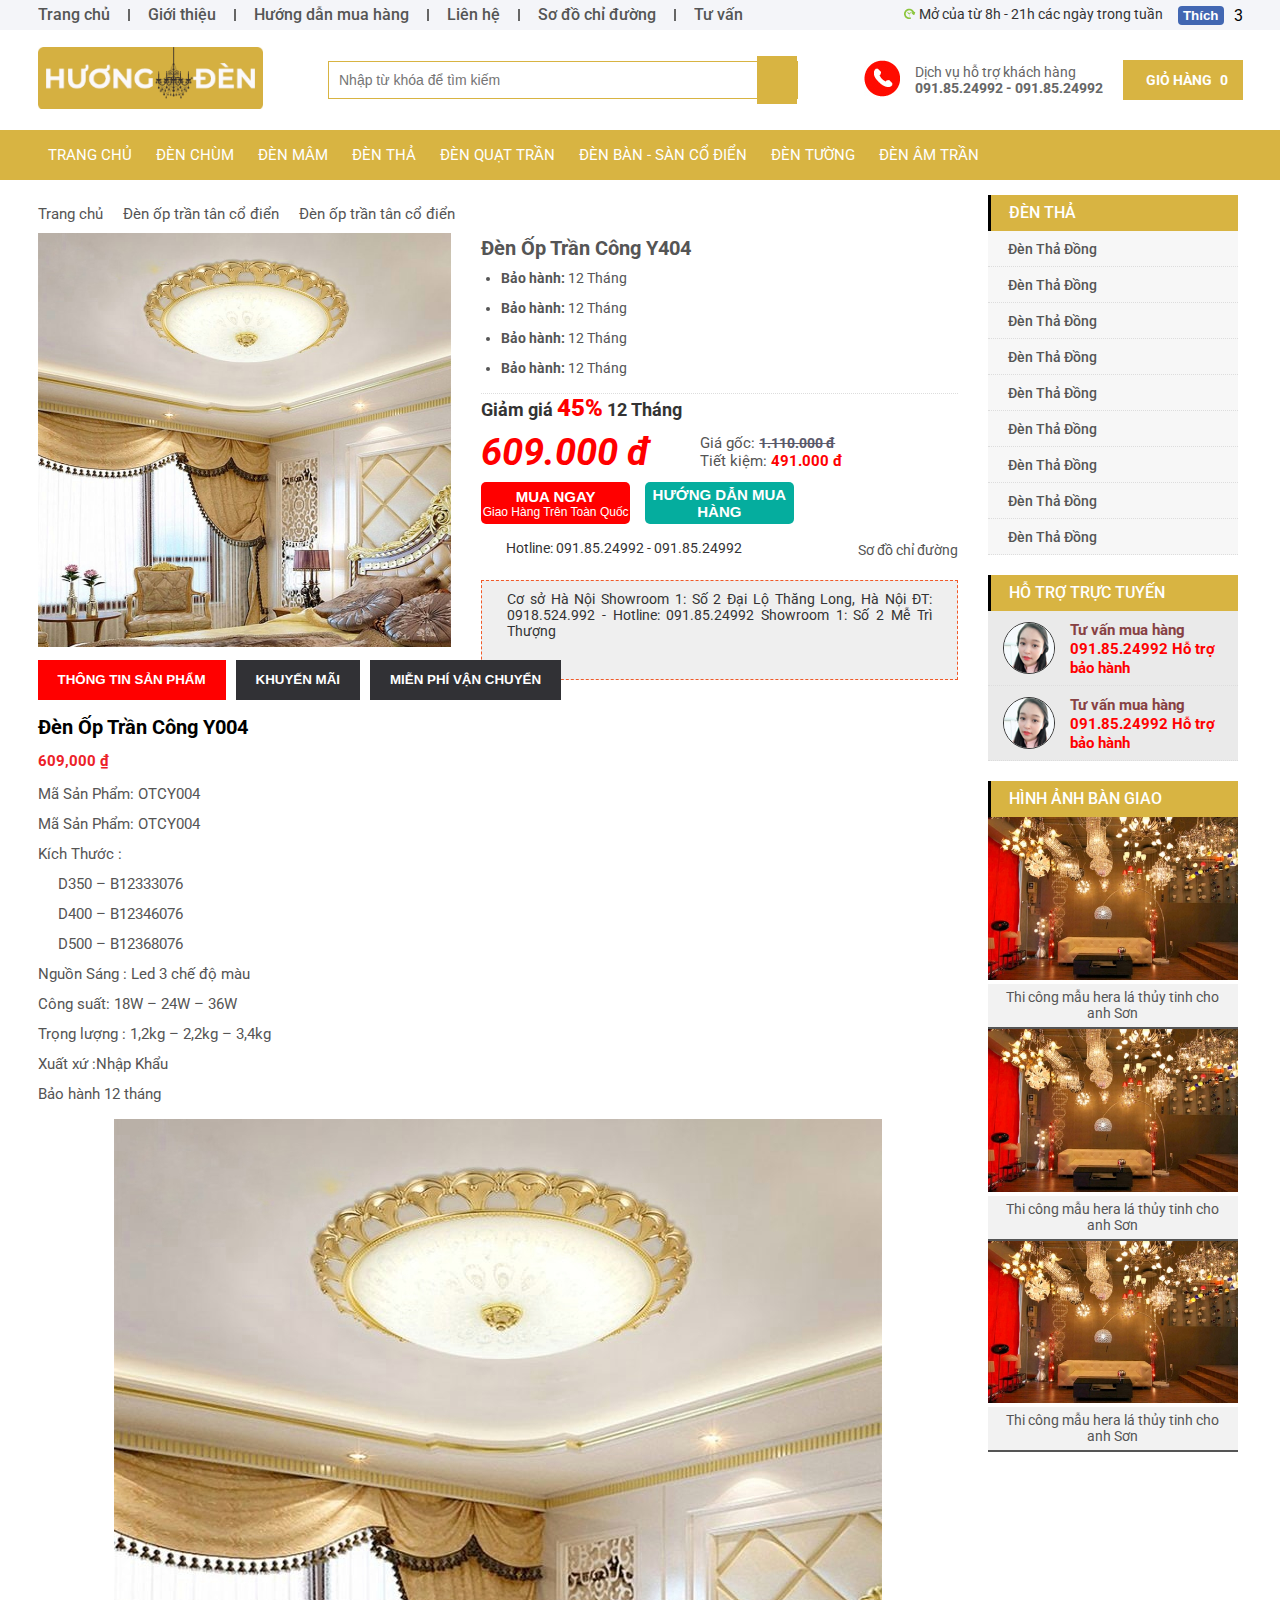
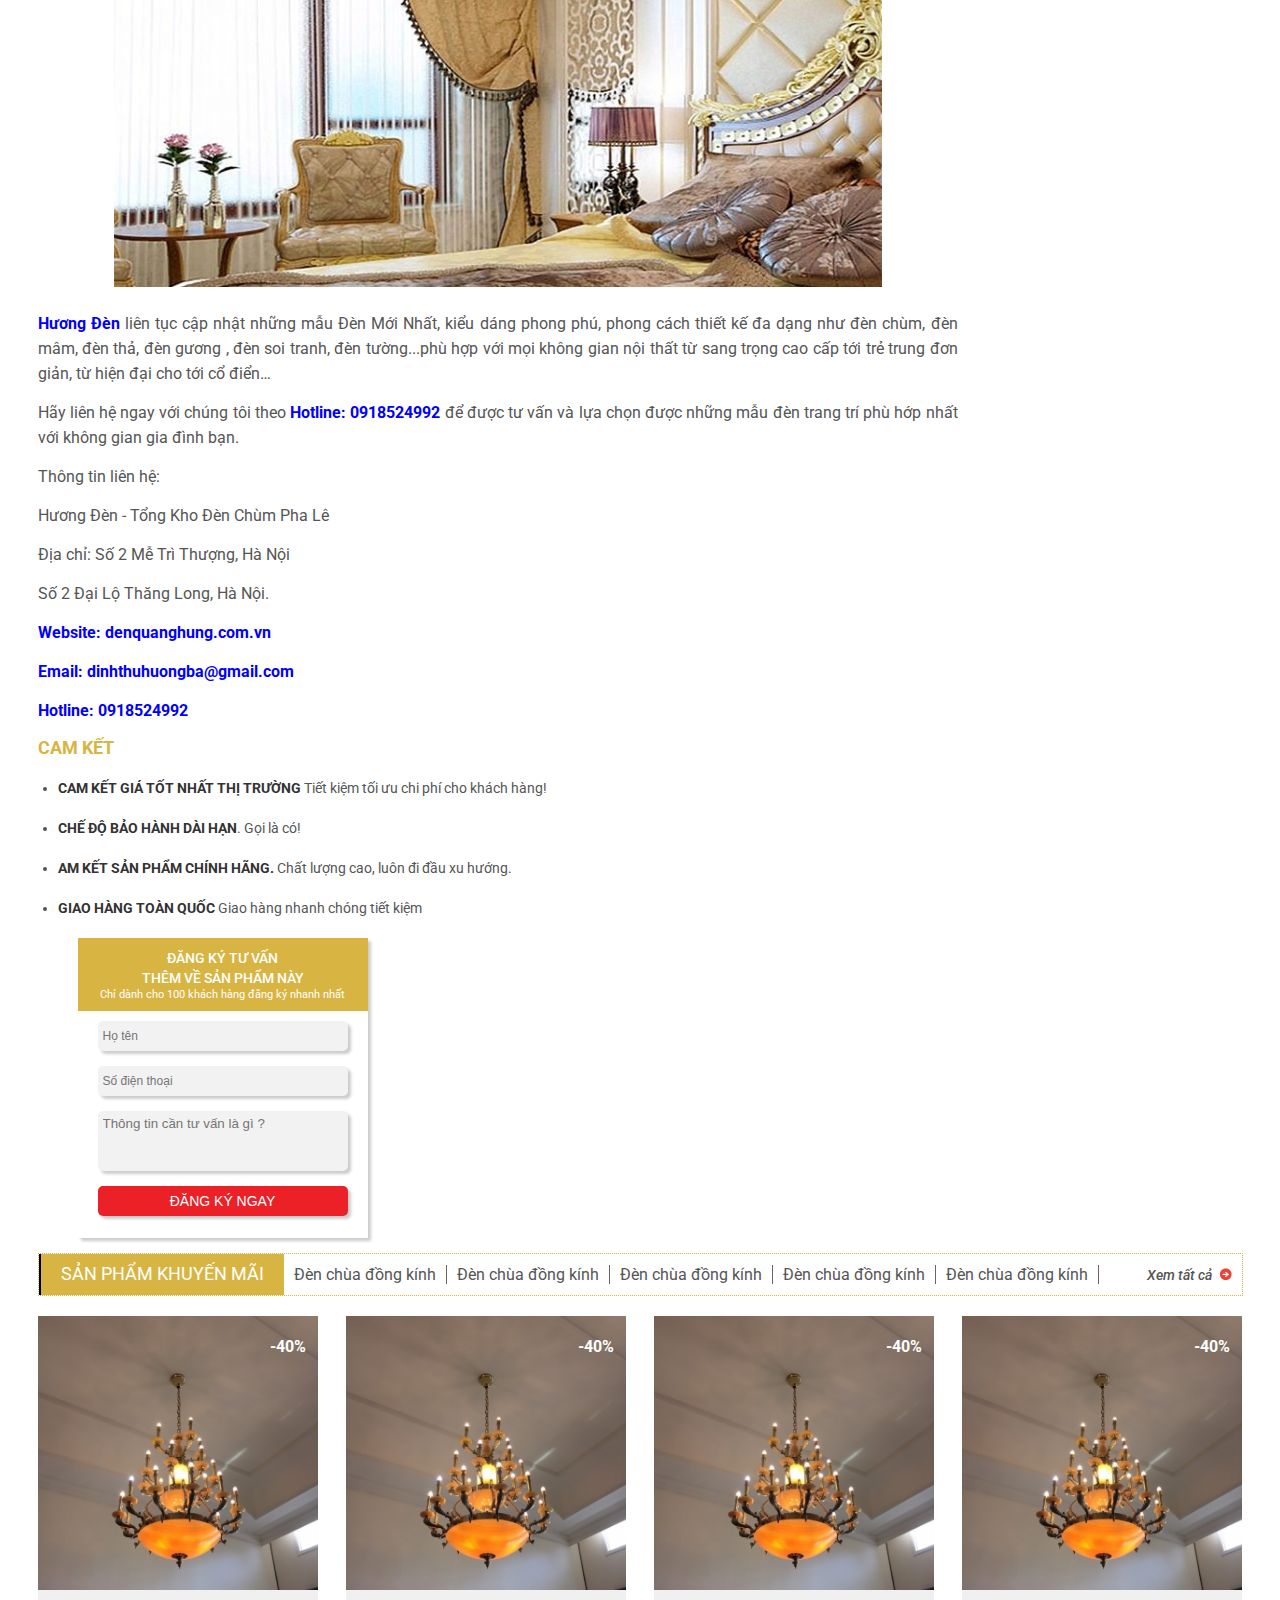
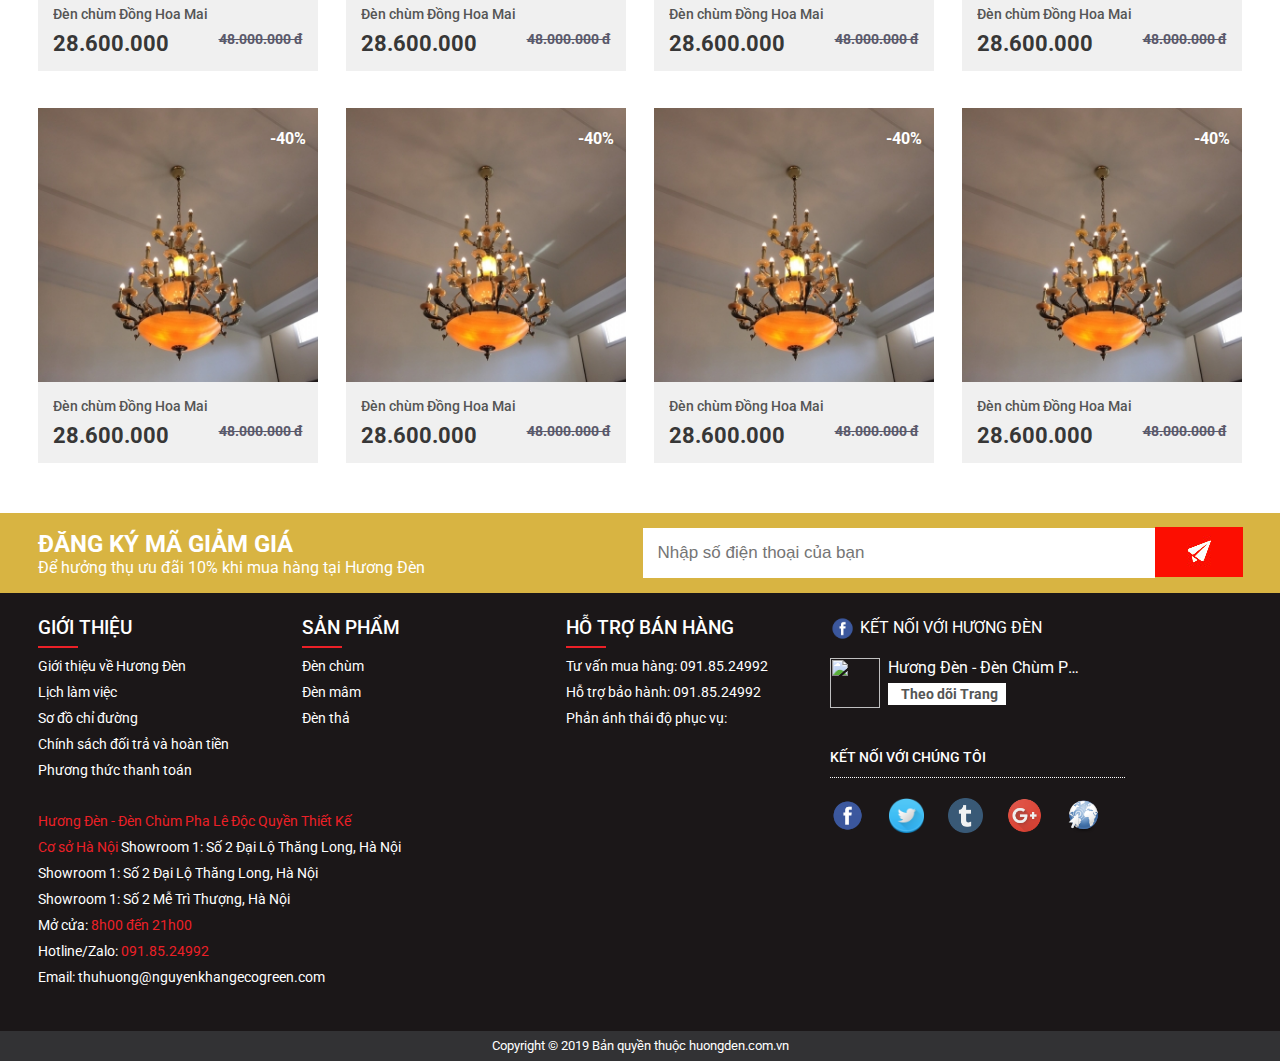
==== commit 587aa5dc: "update" ====
--- a/src/detail.html
+++ b/src/detail.html
@@ -29,7 +29,7 @@
         <!-- HEADER -->
         <header class="header">
           <div class="header_head">
-            <div class="header_container">
+            <div class="header_container container">
               <ul class="header_list">
                 <li class="header_item">
                   <a href="">Trang chủ</a>
@@ -104,7 +104,7 @@
           </div>
   
           <div class="header_product">
-            <ul class="header_product-list">
+            <ul class="header_product-list container">
               <li class="header_product-item">
                 <a href="/">Trang chủ</a>
               </li>
@@ -1145,6 +1145,9 @@
                   <img src="../image/earth.png" alt="" />
                 </a>
               </div>
+            </div>
+            <div class="footer_rate">
+              <a href=""></a>
             </div>
           </div>
           <div class="footer_address">
--- a/styles/css/app.css
+++ b/styles/css/app.css
@@ -35,6 +35,10 @@
 img {
   max-width: 100%;
   object-fit: cover;
+}
+
+p {
+  text-align: justify;
 }
 
 button,
@@ -132,13 +136,10 @@
   display: flex;
   align-items: center;
   justify-content: space-between;
-  margin: auto;
-  max-width: 1205px;
 }
 .header_list {
   display: flex;
   align-items: center;
-  transform: translateX(-16px);
 }
 .header_list b {
   height: 12px;
@@ -147,10 +148,18 @@
 }
 .header_item {
   line-height: 30px;
-  padding: 0px 16px;
+  padding: 0px 18px;
+}
+.header_item:first-child {
+  padding-left: 0;
 }
 .header_item a {
   font-weight: 500;
+  display: -webkit-box;
+  -webkit-line-clamp: 1; /* số dòng hiển thị */
+  -webkit-box-orient: vertical;
+  overflow: hidden;
+  text-overflow: ellipsis;
 }
 .header_info {
   display: flex;
@@ -178,7 +187,6 @@
   display: flex;
   align-items: center;
   justify-content: space-between;
-  padding: 0 20px;
 }
 .header_between-logo img {
   width: 225px;
@@ -242,7 +250,6 @@
   background-color: #d8b442;
 }
 .header_product-list {
-  max-width: 1205px;
   width: 100%;
   height: 50px;
   line-height: 50px;
@@ -314,20 +321,31 @@
   background-color: #877127;
 }
 
-@media screen and (max-width: 1026px) {
-  .header_container {
-    justify-content: space-around;
-  }
+@media screen and (max-width: 1100px) {
   .header_info p {
     display: none;
   }
+  .header_between {
+    padding: 0 20px;
+  }
   .header_between-phone {
     display: none;
   }
+  .header_product-list {
+    padding: 0 20px;
+  }
+}
+@media screen and (max-width: 960px) {
+  .header_list {
+    transform: translateX(-20px);
+  }
+  .header_item:first-child {
+    padding-left: 0;
+  }
 }
 @media screen and (max-width: 900px) {
   .header_list {
-    margin: auto;
+    transform: translateX(0);
   }
   .header_info {
     display: none;
@@ -650,6 +668,19 @@
   text-align: center;
   font-size: 13px;
 }
+.footer_rate {
+  display: flex;
+  justify-content: flex-end;
+  align-items: center;
+  margin: 25px 0;
+}
+.footer_rate a {
+  display: block;
+  width: 135px;
+  height: 50px;
+  background: url("https://denquanghung.com.vn/themes/nguyenduc/images/bct.png");
+  background-repeat: no-repeat;
+}
 
 @media screen and (max-width: 900px) {
   .footer .container {
@@ -661,6 +692,9 @@
   .footer_address {
     margin-top: 15px;
   }
+  .footer_rate {
+    justify-content: flex-start;
+  }
 }
 @media screen and (max-width: 500px) {
   .footer_intro {
@@ -677,6 +711,9 @@
   }
   .footer_followLink {
     font-size: 14px;
+  }
+  .footer_rate {
+    margin: 15px 0;
   }
 }
 .slideVideo video {
@@ -874,7 +911,7 @@
   width: 100%;
 }
 .product_item img:hover {
-  transform: scale(1.2);
+  opacity: 0.8;
 }
 .product_info {
   padding: 15px;
@@ -917,12 +954,15 @@
 }
 .product_sale {
   position: absolute;
-  top: 30px;
+  top: 0;
   right: 0px;
   width: 60px;
   height: 60px;
   z-index: 2;
   font-weight: 700;
+  display: flex;
+  justify-content: center;
+  align-items: center;
   color: #fff;
 }
 .product_sale::after {
@@ -932,7 +972,7 @@
   left: 0;
   width: 100%;
   height: 100%;
-  transform: translate(-15%, -25%);
+  transform: translate(5px, 5px);
   background: url("https://denquanghung.com.vn/themes/nguyenduc/images/k.png") no-repeat left top;
   z-index: -1;
 }
@@ -974,7 +1014,7 @@
 }
 @media screen and (max-width: 500px) {
   .product_list {
-    gap: 5px;
+    gap: 0px;
   }
   .product_price {
     flex-direction: column;
@@ -990,7 +1030,8 @@
   }
   .product_item {
     background-color: #f0f0f0;
-    border: 1px solid #555;
+    border: 1px solid #ddd;
+    padding: 15px;
   }
   .product_info {
     padding: 10px 10px 0;
@@ -1511,6 +1552,9 @@
   .register_form input {
     padding: 10px 15px;
   }
+  .register_form img {
+    height: 41px;
+  }
 }
 @media screen and (max-width: 500px) {
   .register .container {
@@ -1607,7 +1651,7 @@
 .productPage .container {
   display: flex;
   align-items: flex-start;
-  gap: 60px;
+  gap: 40px;
 }
 .productPage_sidebar {
   max-width: 250px;
@@ -1795,6 +1839,54 @@
   align-items: flex-start;
   justify-content: space-between;
 }
+.productPage_desc {
+  margin-bottom: 20px;
+}
+.productPage_desc p {
+  font-size: 13pt;
+  line-height: 1.8;
+  color: #333;
+  font-weight: 300;
+  letter-spacing: 1.2;
+  font-family: Arial, Helvetica, sans-serif;
+}
+.productPage_desc b {
+  font-size: 14pt;
+  color: #333;
+  font-weight: 700;
+  font-family: "Times New Roman", Times, serif;
+  line-height: 1.8;
+}
+.productPage_detail {
+  margin-bottom: 30px;
+  margin: 0 20px;
+}
+.productPage_detail .container {
+  display: block;
+  font-family: "Times New Roman", Times, serif;
+}
+.productPage_detail .container p {
+  margin-top: 20px;
+  font-size: 14pt;
+  font-weight: 400;
+  margin-bottom: 15px;
+  line-height: 1.2;
+}
+.productPage_detail .container p a {
+  color: #f00;
+  font-weight: 700;
+}
+.productPage_detail .container p a:hover {
+  text-decoration: none;
+}
+.productPage_detail .container p span {
+  color: rgb(255, 102, 0);
+  font-weight: 700;
+}
+.productPage_detail .container b {
+  font-size: 14pt;
+  font-weight: 700;
+}
 
 @media screen and (max-width: 1024px) {
   .productPage .container {
@@ -1806,6 +1898,18 @@
   }
   .productPage_price .price {
     font-size: 20px;
+  }
+  .productPage_desc p {
+    font-size: 12pt;
+  }
+  .productPage_desc b {
+    font-size: 13pt;
+  }
+  .productPage_detail .container b {
+    padding-top: 13pt;
+  }
+  .productPage_detail .container p {
+    font-size: 13pt;
   }
 }
 @media screen and (max-width: 900px) {
@@ -1878,10 +1982,36 @@
     -webkit-box-orient: vertical;
     overflow: hidden;
   }
+  .productPage_detail {
+    margin-top: 20px;
+  }
+  .productPage_detail .container p {
+    margin-top: 15px;
+  }
 }
 @media screen and (max-width: 500px) {
+  .productPage_desc p {
+    font-size: 11pt;
+  }
+  .productPage_desc b {
+    font-size: 12pt;
+  }
+  .productPage_detail .container p {
+    font-size: 12pt;
+  }
+  .productPage_detail .container b {
+    font-size: 13pt;
+  }
+  .productPage_product-h2 {
+    font-size: 16px;
+  }
+  .productPage_link {
+    font-size: 14px;
+    height: 30px;
+    line-height: 30px;
+  }
   .productPage .product_list {
-    gap: 5px;
+    gap: 0;
     margin-bottom: 15px;
   }
   .productPage .product_info {
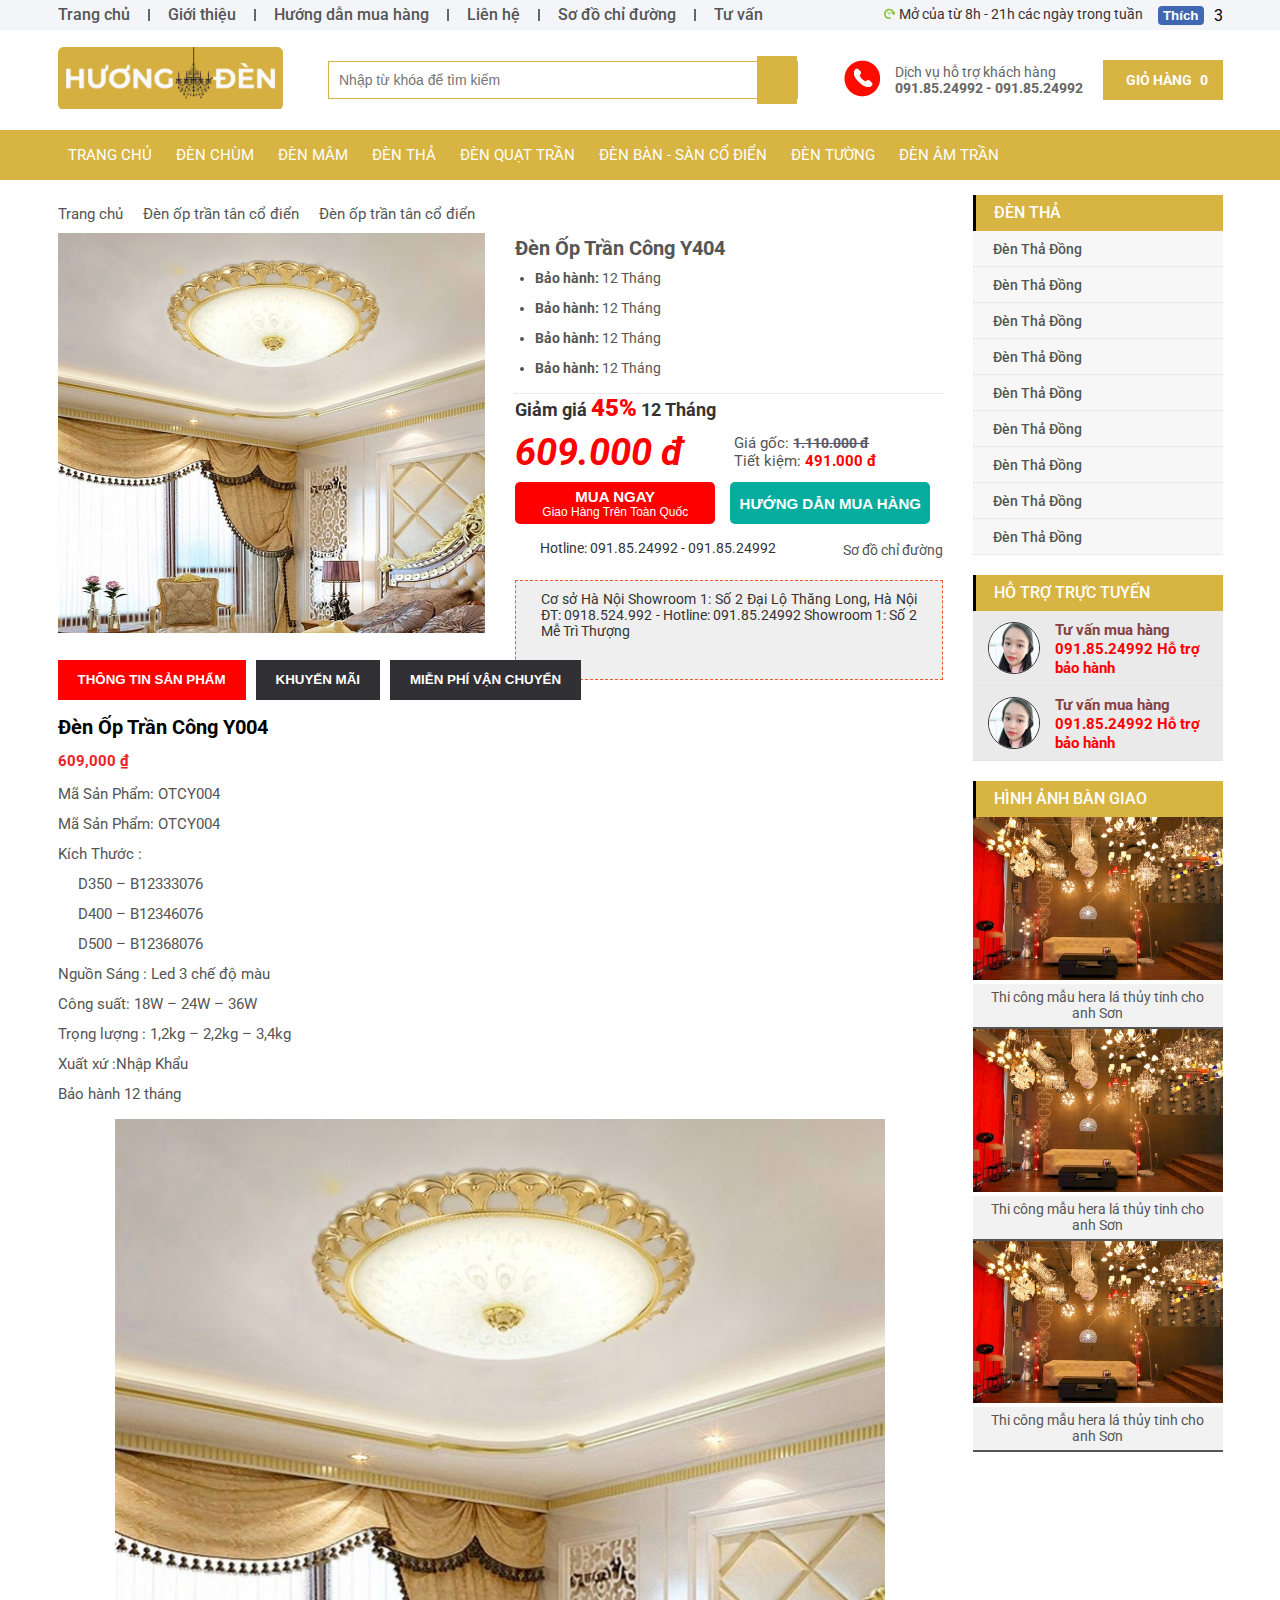
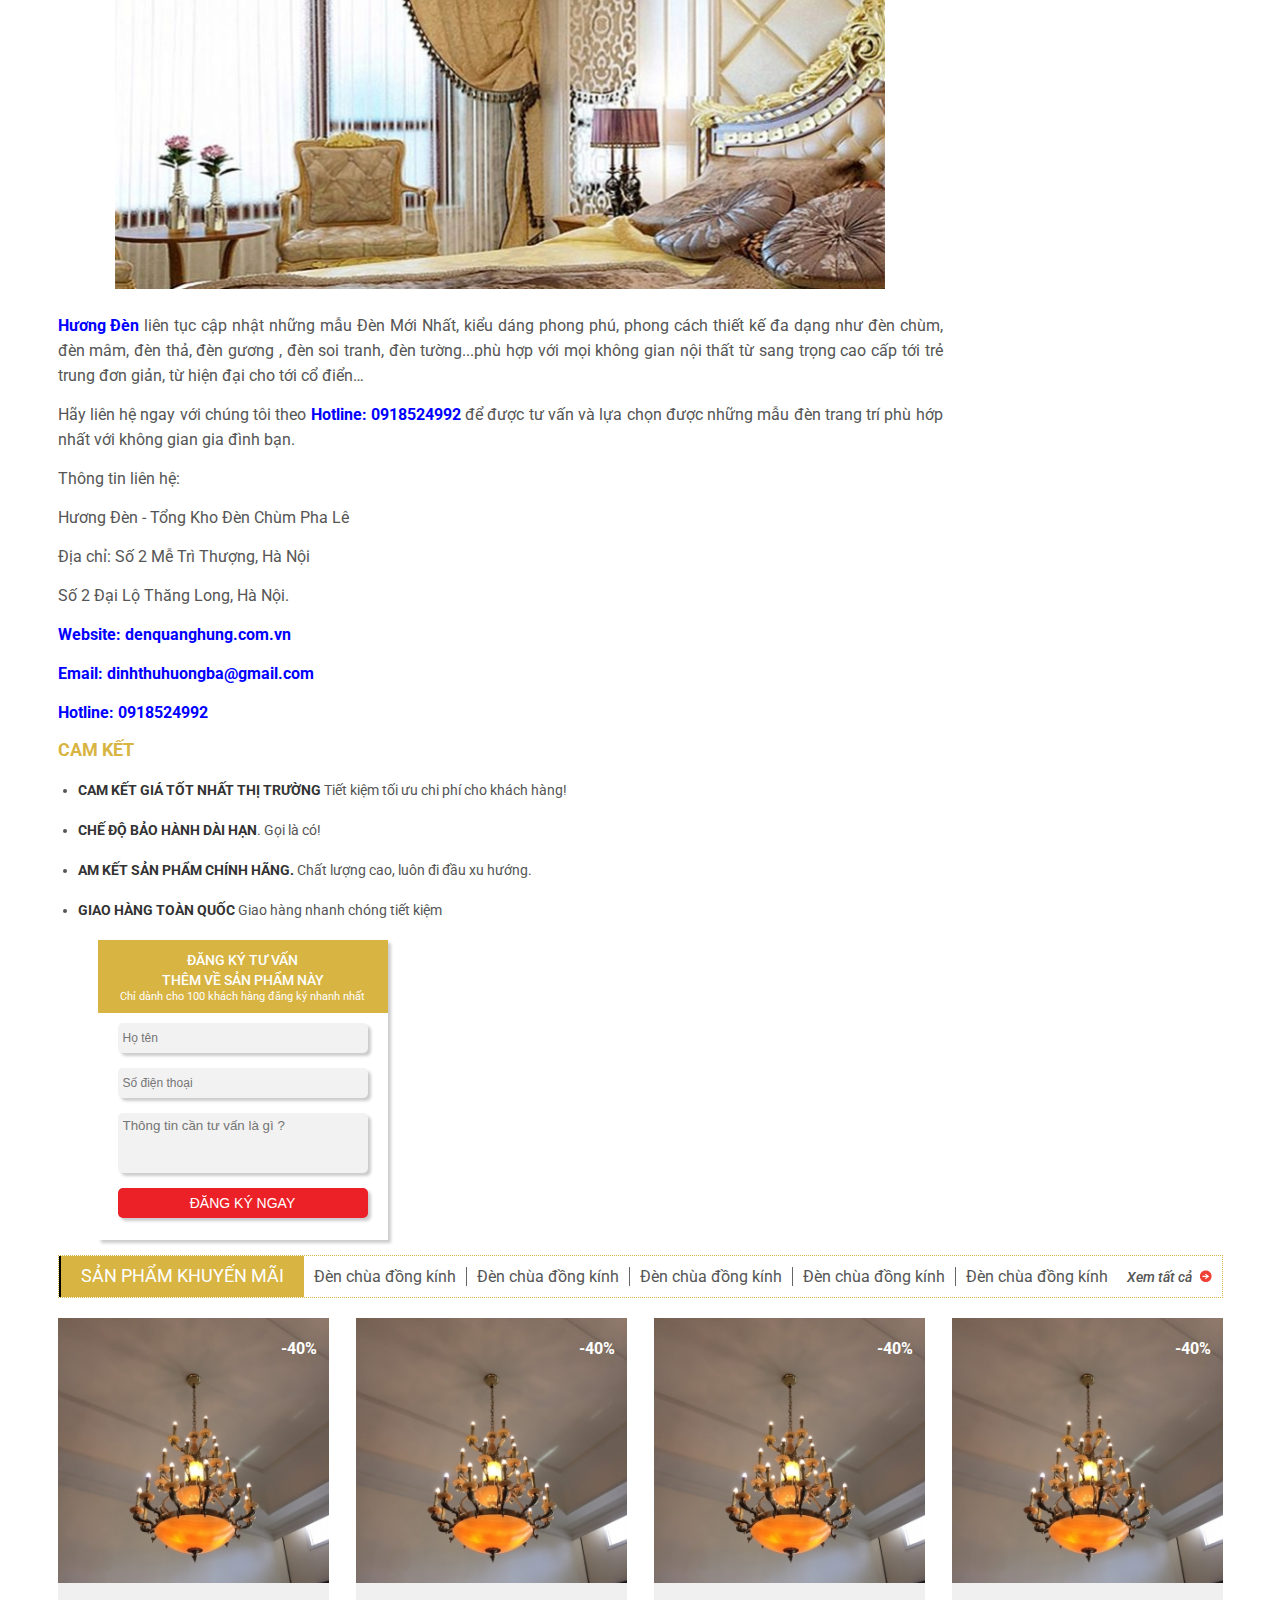
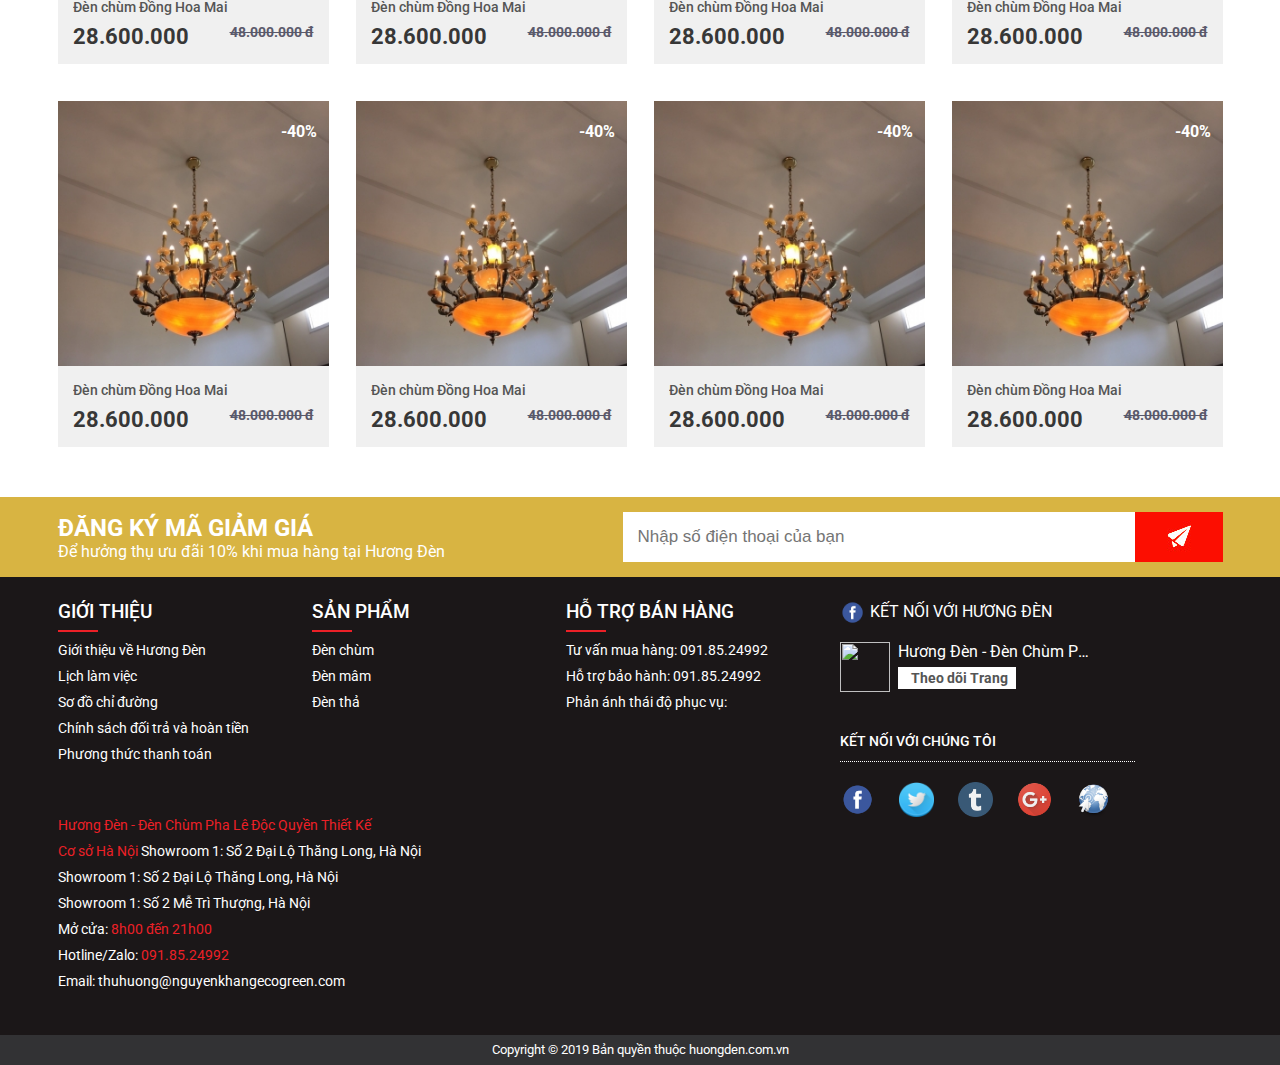
==== commit bcfd1f25: "update" ====
--- a/src/detail.html
+++ b/src/detail.html
@@ -924,7 +924,7 @@
               </div>
               <div class="product_list">
                 <div class="product_item">
-                  <a href="">
+                  <a href="" class="product_item-img">
                     <img src="../image/img1.jpg" alt="" />
                   </a>
                   <div class="product_info">
@@ -937,7 +937,7 @@
                   <div class="product_sale">-40% </div>
                 </div>
                 <div class="product_item">
-                  <a href="">
+                  <a href="" class="product_item-img">
                     <img src="../image/img1.jpg" alt="" />
                   </a>
                   <div class="product_info">
@@ -950,7 +950,7 @@
                   <div class="product_sale">-40% </div>
                 </div>
                 <div class="product_item">
-                  <a href="">
+                  <a href="" class="product_item-img">
                     <img src="../image/img1.jpg" alt="" />
                   </a>
                   <div class="product_info">
@@ -963,7 +963,7 @@
                   <div class="product_sale">-40% </div>
                 </div>
                 <div class="product_item">
-                  <a href="">
+                  <a href="" class="product_item-img">
                     <img src="../image/img1.jpg" alt="" />
                   </a>
                   <div class="product_info">
@@ -976,7 +976,7 @@
                   <div class="product_sale">-40% </div>
                 </div>
                 <div class="product_item">
-                  <a href="">
+                  <a href="" class="product_item-img">
                     <img src="../image/img1.jpg" alt="" />
                   </a>
                   <div class="product_info">
@@ -989,7 +989,7 @@
                   <div class="product_sale">-40% </div>
                 </div>
                 <div class="product_item">
-                  <a href="">
+                  <a href="" class="product_item-img">
                     <img src="../image/img1.jpg" alt="" />
                   </a>
                   <div class="product_info">
@@ -1002,7 +1002,7 @@
                   <div class="product_sale">-40% </div>
                 </div>
                 <div class="product_item">
-                  <a href="">
+                  <a href="" class="product_item-img">
                     <img src="../image/img1.jpg" alt="" />
                   </a>
                   <div class="product_info">
@@ -1015,7 +1015,7 @@
                   <div class="product_sale">-40% </div>
                 </div>
                 <div class="product_item">
-                  <a href="">
+                  <a href="" class="product_item-img">
                     <img src="../image/img1.jpg" alt="" />
                   </a>
                   <div class="product_info">
@@ -1028,7 +1028,7 @@
                   <div class="product_sale">-40% </div>
                 </div>
                 <div class="product_item">
-                  <a href="">
+                  <a href="" class="product_item-img">
                     <img src="../image/img1.jpg" alt="" />
                   </a>
                   <div class="product_info">
--- a/styles/css/app.css
+++ b/styles/css/app.css
@@ -12,10 +12,15 @@
   font-family: "Roboto";
 }
 
+body.no-scroll {
+  overflow: hidden;
+}
+
 .container {
   max-width: 1205px;
   width: 100%;
   margin: auto;
+  padding: 0 20px;
 }
 
 a {
@@ -114,6 +119,9 @@
   }
 }
 @media screen and (max-width: 500px) {
+  .container {
+    padding: 0px 10px;
+  }
   .price {
     font-size: 16px;
   }
@@ -322,6 +330,9 @@
 }
 
 @media screen and (max-width: 1100px) {
+  .header_container {
+    padding-left: 0;
+  }
   .header_info p {
     display: none;
   }
@@ -335,7 +346,15 @@
     padding: 0 20px;
   }
 }
+@media screen and (max-width: 1026px) {
+  .header_list {
+    padding-left: 20px;
+  }
+}
 @media screen and (max-width: 960px) {
+  .header_container {
+    padding: 0 20px;
+  }
   .header_list {
     transform: translateX(-20px);
   }
@@ -345,7 +364,10 @@
 }
 @media screen and (max-width: 900px) {
   .header_list {
-    transform: translateX(0);
+    padding-left: 0;
+  }
+  .header_item {
+    padding: 0px 15px;
   }
   .header_info {
     display: none;
@@ -366,7 +388,17 @@
     font-size: 13px;
   }
 }
-@media screen and (max-width: 767px) {
+@media screen and (max-width: 860px) {
+  .header_list {
+    transform: translateX(0);
+  }
+}
+@media screen and (max-width: 830px) {
+  .header_list {
+    transform: translateX(-20px);
+  }
+}
+@media screen and (max-width: 770px) {
   .header {
     display: none;
   }
@@ -375,7 +407,7 @@
   display: none;
 }
 
-@media screen and (max-width: 767px) {
+@media screen and (max-width: 770px) {
   .header_mobile {
     display: block;
   }
@@ -544,6 +576,7 @@
 .footer .container {
   display: grid;
   grid-template-areas: "h1 h2" "h3 h2";
+  gap: 20px;
 }
 .footer_intro {
   grid-area: h1;
@@ -737,6 +770,7 @@
   align-items: center;
   justify-content: space-between;
   gap: 20px;
+  padding: 20px;
 }
 .charisma_item {
   display: flex;
@@ -770,6 +804,11 @@
   letter-spacing: -0.7px;
   font-size: 14px;
   font-weight: 500;
+  display: -webkit-box;
+  -webkit-line-clamp: 1;
+  -webkit-box-orient: vertical;
+  overflow: hidden;
+  text-overflow: ellipsis;
 }
 .charisma_item span {
   font-size: 13px;
@@ -777,7 +816,7 @@
   font-weight: 500;
 }
 
-@media screen and (max-width: 767px) {
+@media screen and (max-width: 770px) {
   .charisma {
     height: 160px;
   }
@@ -824,7 +863,7 @@
   background-color: rgba(95, 88, 79, 0.8);
 }
 
-@media screen and (max-width: 767px) {
+@media screen and (max-width: 770px) {
   .striking_list {
     grid-template-columns: repeat(1, minmax(0, 1fr));
     place-items: center;
@@ -901,8 +940,12 @@
 .product_item {
   max-width: 280px;
   width: 100%;
+  max-height: 500px;
+  height: 100%;
   overflow: hidden;
   position: relative;
+  display: flex;
+  flex-direction: column;
 }
 .product_item:last-child {
   display: none;
@@ -912,6 +955,9 @@
 }
 .product_item img:hover {
   opacity: 0.8;
+}
+.product_item-img {
+  flex: 1;
 }
 .product_info {
   padding: 15px;
@@ -988,7 +1034,7 @@
     display: block;
   }
 }
-@media screen and (max-width: 767px) {
+@media screen and (max-width: 770px) {
   .product_title {
     font-size: 16px;
   }
@@ -1013,6 +1059,15 @@
   }
 }
 @media screen and (max-width: 500px) {
+  .product_promotion {
+    margin-top: 5px;
+  }
+  .product_promotion .priceThrough {
+    margin-bottom: 5px;
+  }
+  .product_info {
+    background-color: #fff;
+  }
   .product_list {
     gap: 0px;
   }
@@ -1029,12 +1084,11 @@
     display: none;
   }
   .product_item {
-    background-color: #f0f0f0;
     border: 1px solid #ddd;
-    padding: 15px;
+    padding: 15px 15px 5px;
   }
   .product_info {
-    padding: 10px 10px 0;
+    padding: 10px 2px 0;
   }
   .product_cost {
     font-size: 22px;
@@ -1083,7 +1137,7 @@
   width: 100%;
 }
 
-@media screen and (max-width: 767px) {
+@media screen and (max-width: 770px) {
   .project_list {
     grid-template-columns: repeat(1, minmax(0, 1fr));
     place-items: center;
@@ -1157,7 +1211,7 @@
     max-width: 860px;
   }
 }
-@media screen and (max-width: 767px) {
+@media screen and (max-width: 770px) {
   .layout_content {
     left: 50px;
   }
@@ -1261,7 +1315,7 @@
   opacity: 1;
 }
 
-@media screen and (max-width: 767px) {
+@media screen and (max-width: 770px) {
   .sale {
     padding: 20px 0 0px 0;
   }
@@ -1344,7 +1398,7 @@
     margin-bottom: 5px;
   }
 }
-@media screen and (max-width: 767px) {
+@media screen and (max-width: 770px) {
   .news_list {
     grid-template-columns: repeat(2, minmax(0, 1fr));
     place-items: center;
@@ -1365,6 +1419,9 @@
   }
   .news_list {
     grid-template-columns: repeat(1, minmax(0, 1fr));
+  }
+  .news_item {
+    max-width: 480px;
   }
 }
 .offer {
@@ -1429,7 +1486,7 @@
   width: 100%;
 }
 
-@media screen and (max-width: 767px) {
+@media screen and (max-width: 770px) {
   .offer_list {
     grid-template-columns: repeat(2, minmax(0, 1fr));
   }
@@ -1473,7 +1530,7 @@
   width: 100%;
 }
 
-@media screen and (max-width: 767px) {
+@media screen and (max-width: 770px) {
   .allocation_container {
     grid-template-columns: repeat(3, minmax(0, 1fr));
   }
@@ -1525,6 +1582,7 @@
   font-size: 17px;
   padding: 15px;
   color: #555;
+  border-radius: 0;
 }
 .register_form img {
   height: 50px;
@@ -1534,6 +1592,7 @@
   border: 0;
   outline: 0;
   background: transparent;
+  transform: translateY(1px);
 }
 
 @media screen and (max-width: 900px) {
@@ -1564,7 +1623,8 @@
     font-size: 14px;
   }
   .register_form img {
-    height: 35px;
+    height: 36px;
+    transform: translateY(0.8px);
   }
   .register_sale h2 {
     font-size: 18px;
@@ -1573,75 +1633,76 @@
     font-size: 14px;
   }
 }
-.video {
+.popup {
+  display: none;
   position: fixed;
   top: 0;
   left: 0;
   width: 100%;
-  background-color: rgba(0, 0, 0, 0.6);
   height: 100%;
-  display: none;
+  background: rgba(0, 0, 0, 0.8);
+  justify-content: center;
+  align-items: center;
   z-index: 99;
 }
-.video.active {
-  display: block;
-}
-.video_inner {
+
+.video-container {
+  width: 100%;
+  height: 100%;
+}
+
+.popup iframe {
+  width: 1000px;
+  height: 600px;
+}
+
+.popup .close {
   position: absolute;
-  top: 50%;
-  left: 50%;
-  transform: translate(-50%, -50%);
-}
-.video_inner iframe {
-  transform: scale(2);
-}
-.video_inner i {
-  font-size: 35px;
-  position: absolute;
-  top: -50%;
-  right: -50%;
-  transform: translate(100%, -100%);
-  color: #fff;
+  top: 50px;
+  right: 50px;
+  font-size: 50px;
+  color: white;
   cursor: pointer;
 }
 
+@media screen and (max-width: 1200px) {
+  .popup iframe {
+    width: 950px;
+    height: 500px;
+  }
+}
 @media screen and (max-width: 1024px) {
-  .video_inner iframe {
-    transform: scale(1.7);
-  }
-  .video_inner i {
-    font-size: 35px;
-    transform: translate(-100%, -10%);
+  .popup iframe {
+    width: 800px;
+    height: 450px;
   }
 }
 @media screen and (max-width: 900px) {
-  .video_inner iframe {
-    transform: scale(1.3);
-  }
-  .video_inner i {
-    top: -22%;
-    right: -25%;
-  }
-}
-@media screen and (max-width: 767px) {
-  .video_inner iframe {
-    transform: scale(1);
-  }
-  .video_inner i {
-    font-size: 25px;
-    top: -15%;
-    right: -10%;
-    transform: translate(-100%, 100%);
-  }
-}
-@media screen and (max-width: 640px) {
-  .video_inner iframe {
-    width: 450px;
+  .popup iframe {
+    width: 700px;
+    height: 400px;
+  }
+}
+@media screen and (max-width: 770px) {
+  .popup iframe {
+    width: 600px;
+    height: 350px;
+  }
+  .popup .close {
+    font-size: 40px;
+    right: 20px;
+  }
+}
+@media screen and (max-width: 650px) {
+  .popup iframe {
+    width: 500px;
+    height: 300px;
   }
 }
 @media screen and (max-width: 500px) {
-  .video_inner iframe {
+  .popup iframe {
     width: 350px;
+    height: 250px;
   }
 }
 .productPage {
@@ -1923,7 +1984,7 @@
     font-size: 20px;
   }
 }
-@media screen and (max-width: 767px) {
+@media screen and (max-width: 770px) {
   .productPage .product {
     margin: auto;
     padding: 0 20px;
@@ -1973,7 +2034,7 @@
     display: block;
     height: 36px;
     line-height: 36px;
-    font-size: 18px;
+    font-size: 16px;
     font-weight: 400;
     padding-left: 10px;
     display: -webkit-box;
@@ -2057,10 +2118,12 @@
 }
 .detail_img {
   max-width: 500px;
+  width: 100%;
+  max-height: 400px;
+  overflow: hidden;
 }
 .detail_img img {
   width: 100%;
-  flex-shrink: 0;
 }
 .detail_title {
   font-size: 20px;
@@ -2104,6 +2167,9 @@
   line-height: 60px;
   margin-right: 50px;
   font-style: italic;
+}
+.detail_sdt {
+  display: none;
 }
 .detail_btn {
   display: flex;
@@ -2214,8 +2280,13 @@
   list-style: disc;
 }
 .detail_panes-img {
-  text-align: center;
+  display: block;
+  margin-inline: auto;
+  max-width: 770px;
   margin-bottom: 20px;
+}
+.detail_panes-img img {
+  width: 100%;
 }
 .detail_panes-info p {
   line-height: 25px;
@@ -2326,7 +2397,42 @@
   width: 100%;
 }
 
+@media screen and (max-width: 1100px) {
+  .detail_price {
+    flex-direction: column;
+    align-items: baseline;
+    margin-bottom: 10px;
+  }
+  .detail_btn {
+    flex-direction: column;
+    align-items: baseline;
+  }
+  .detail_btn button {
+    max-width: 450px;
+  }
+  .detail_hotline {
+    flex-direction: column;
+    gap: 10px;
+  }
+}
 @media screen and (max-width: 900px) {
+  .detail_img {
+    max-height: none;
+  }
+  .detail_price {
+    flex-direction: unset;
+    align-items: center;
+    margin-bottom: 10px;
+  }
+  .detail_btn {
+    flex-direction: unset;
+    align-items: center;
+    margin-bottom: 0px;
+  }
+  .detail_hotline {
+    flex-direction: unset;
+    gap: 0px;
+  }
   .detail_product {
     flex-direction: column;
     gap: 10px;
@@ -2335,8 +2441,14 @@
     max-width: 500px;
     width: 100%;
   }
-}
-@media screen and (max-width: 767px) {
+  .detail_address {
+    padding-bottom: 20px;
+  }
+  .detail_tabs {
+    margin-top: 20px;
+  }
+}
+@media screen and (max-width: 770px) {
   .detail .productPage_sidebar {
     display: none;
   }
@@ -2386,6 +2498,9 @@
   .detail_container {
     flex-direction: column;
   }
+  .detail_img {
+    max-width: 750px;
+  }
   .detail_img img {
     max-width: 750px;
     width: 100%;
@@ -2439,6 +2554,7 @@
     -webkit-box-orient: vertical;
     overflow: hidden;
     text-overflow: ellipsis;
+    white-space: nowrap;
   }
   .detail_tabs button.active {
     font-size: 15px;
@@ -2504,7 +2620,10 @@
 }
 .infoPage_content img {
   display: block;
-  margin: auto;
+  margin-inline: auto;
+  max-width: 770px;
+  margin-bottom: 20px;
+  width: 100%;
 }
 .infoPage_title {
   font-weight: 18;
@@ -2538,7 +2657,7 @@
   margin-right: 5px;
 }
 
-@media screen and (max-width: 767px) {
+@media screen and (max-width: 770px) {
   .infoPage .productPage_sidebar {
     display: none;
   }
@@ -2577,7 +2696,7 @@
   border-bottom: 1px sloid #ddd;
   height: 50px;
   line-height: 50px;
-  margin-bottom: 50px;
+  margin-bottom: 30px;
   position: relative;
 }
 .offerPage_inner h2::after {
@@ -2622,7 +2741,7 @@
   gap: 15px;
 }
 .offerPage_item img {
-  width: 250px;
+  width: 210px;
 }
 .offerPage_name {
   font-size: 18px;
@@ -2643,6 +2762,12 @@
 }
 
 @media screen and (max-width: 767px) {
+  .offerPage_inner h2 {
+    margin-bottom: 30px;
+  }
+  .offerPage_inner h2 a {
+    font-size: 20px;
+  }
   .offerPage .productPage_sidebar {
     display: none;
   }
@@ -2664,6 +2789,12 @@
   }
 }
 @media screen and (max-width: 500px) {
+  .offerPage_inner h2 {
+    margin-bottom: 20px;
+  }
+  .offerPage_inner h2 a {
+    font-size: 18px;
+  }
   .offerPage_name {
     font-size: 14px;
   }
